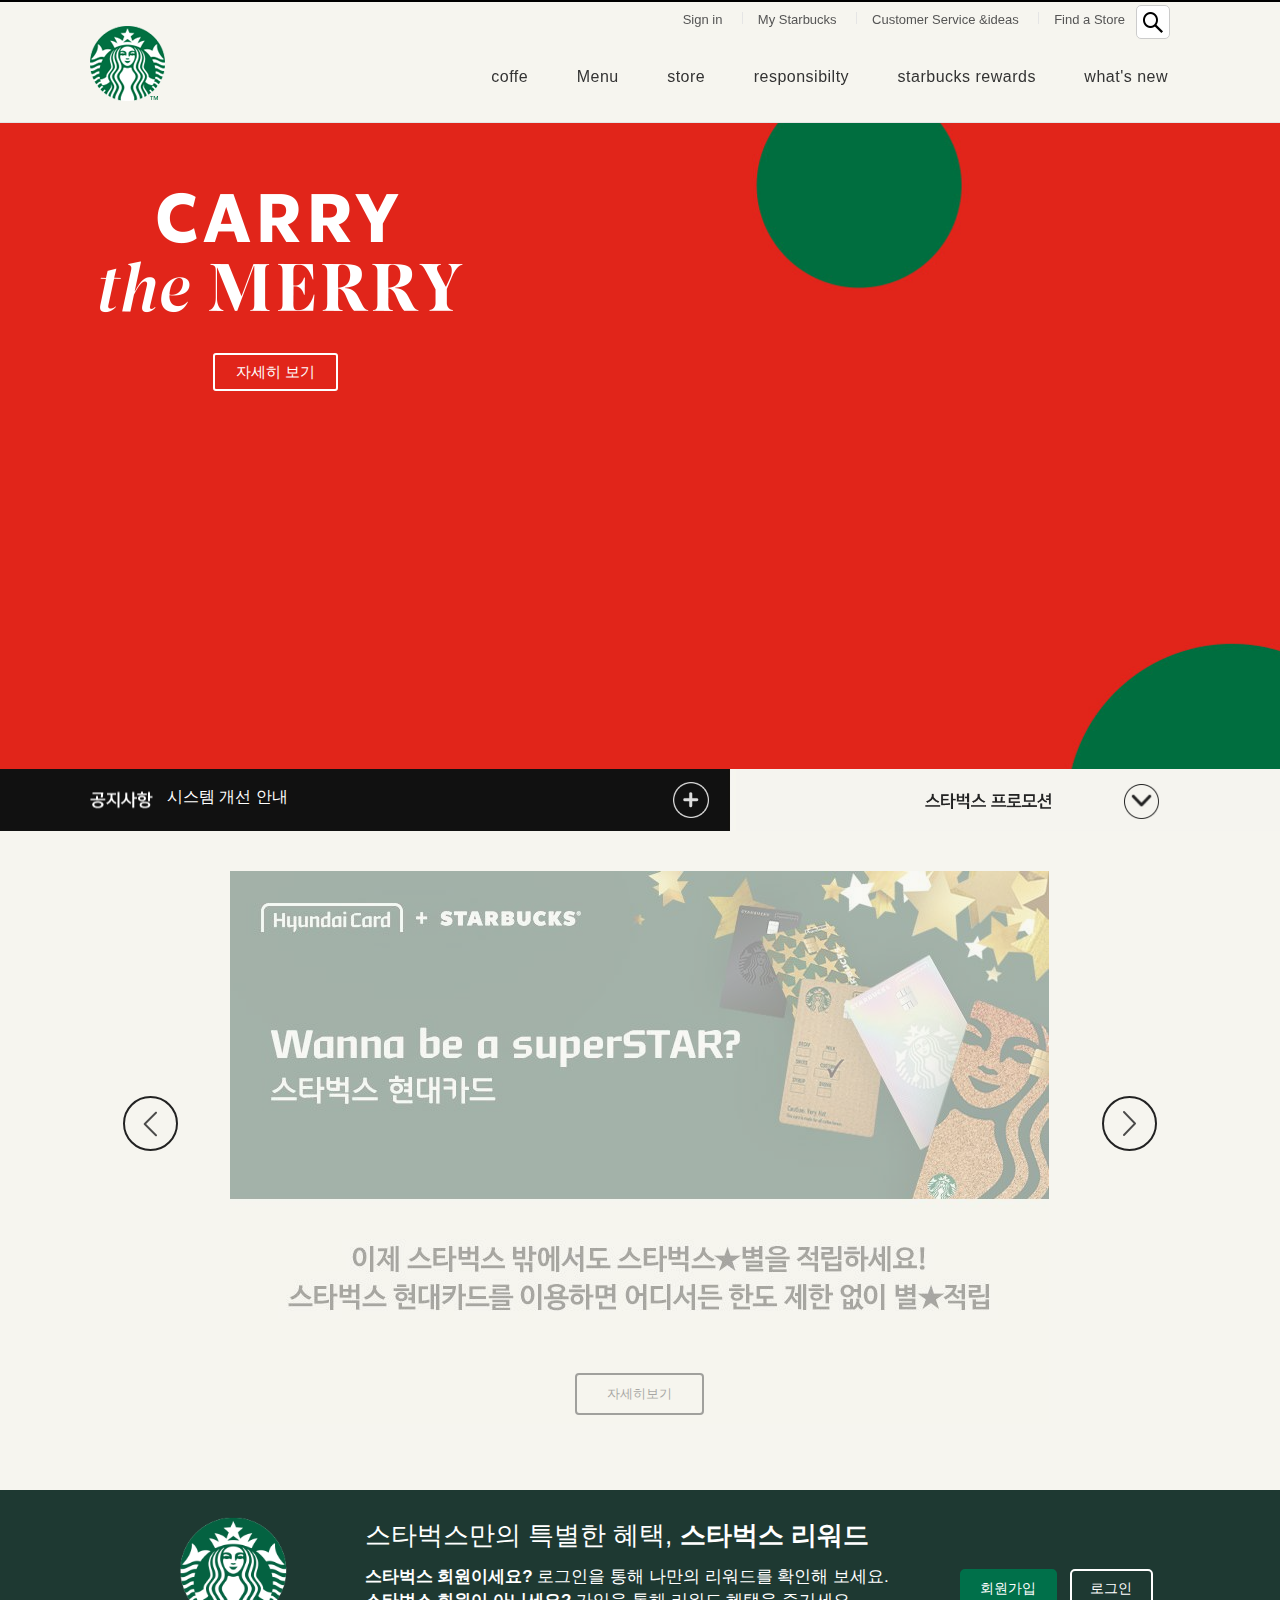
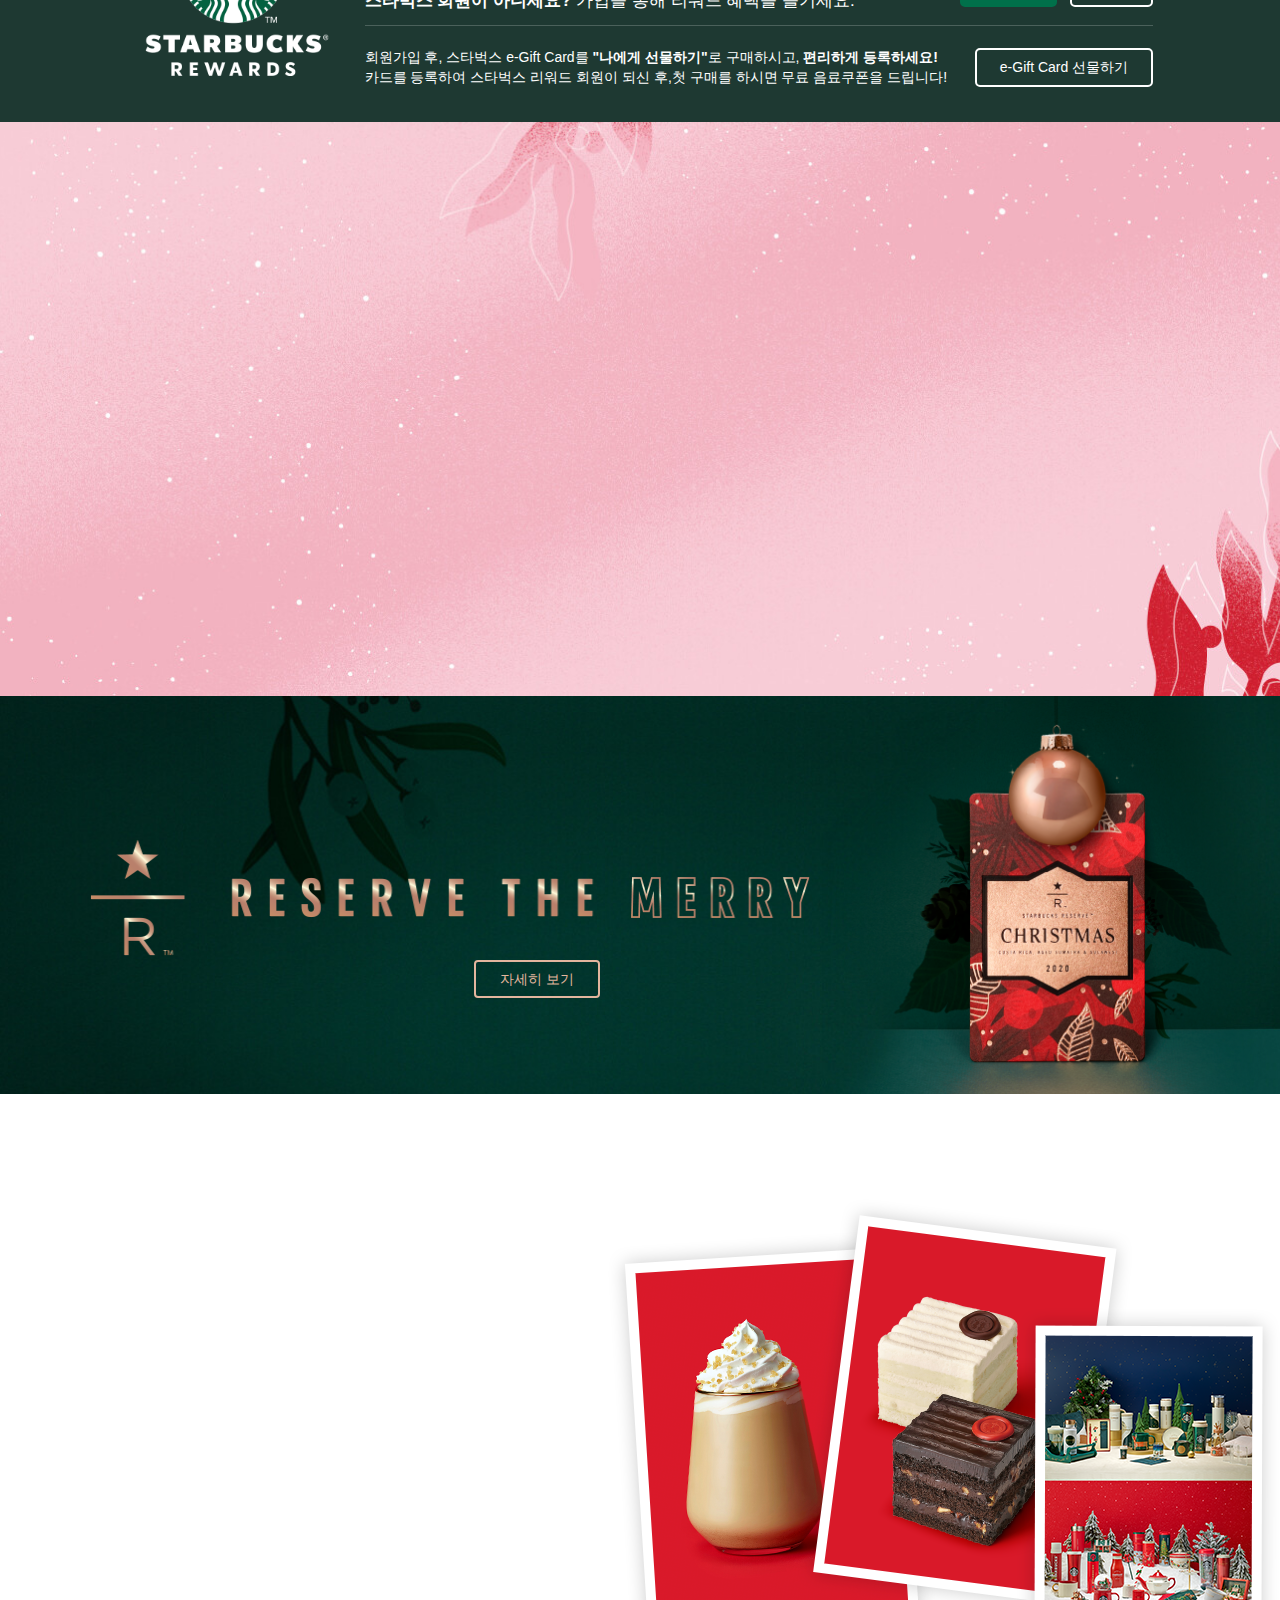
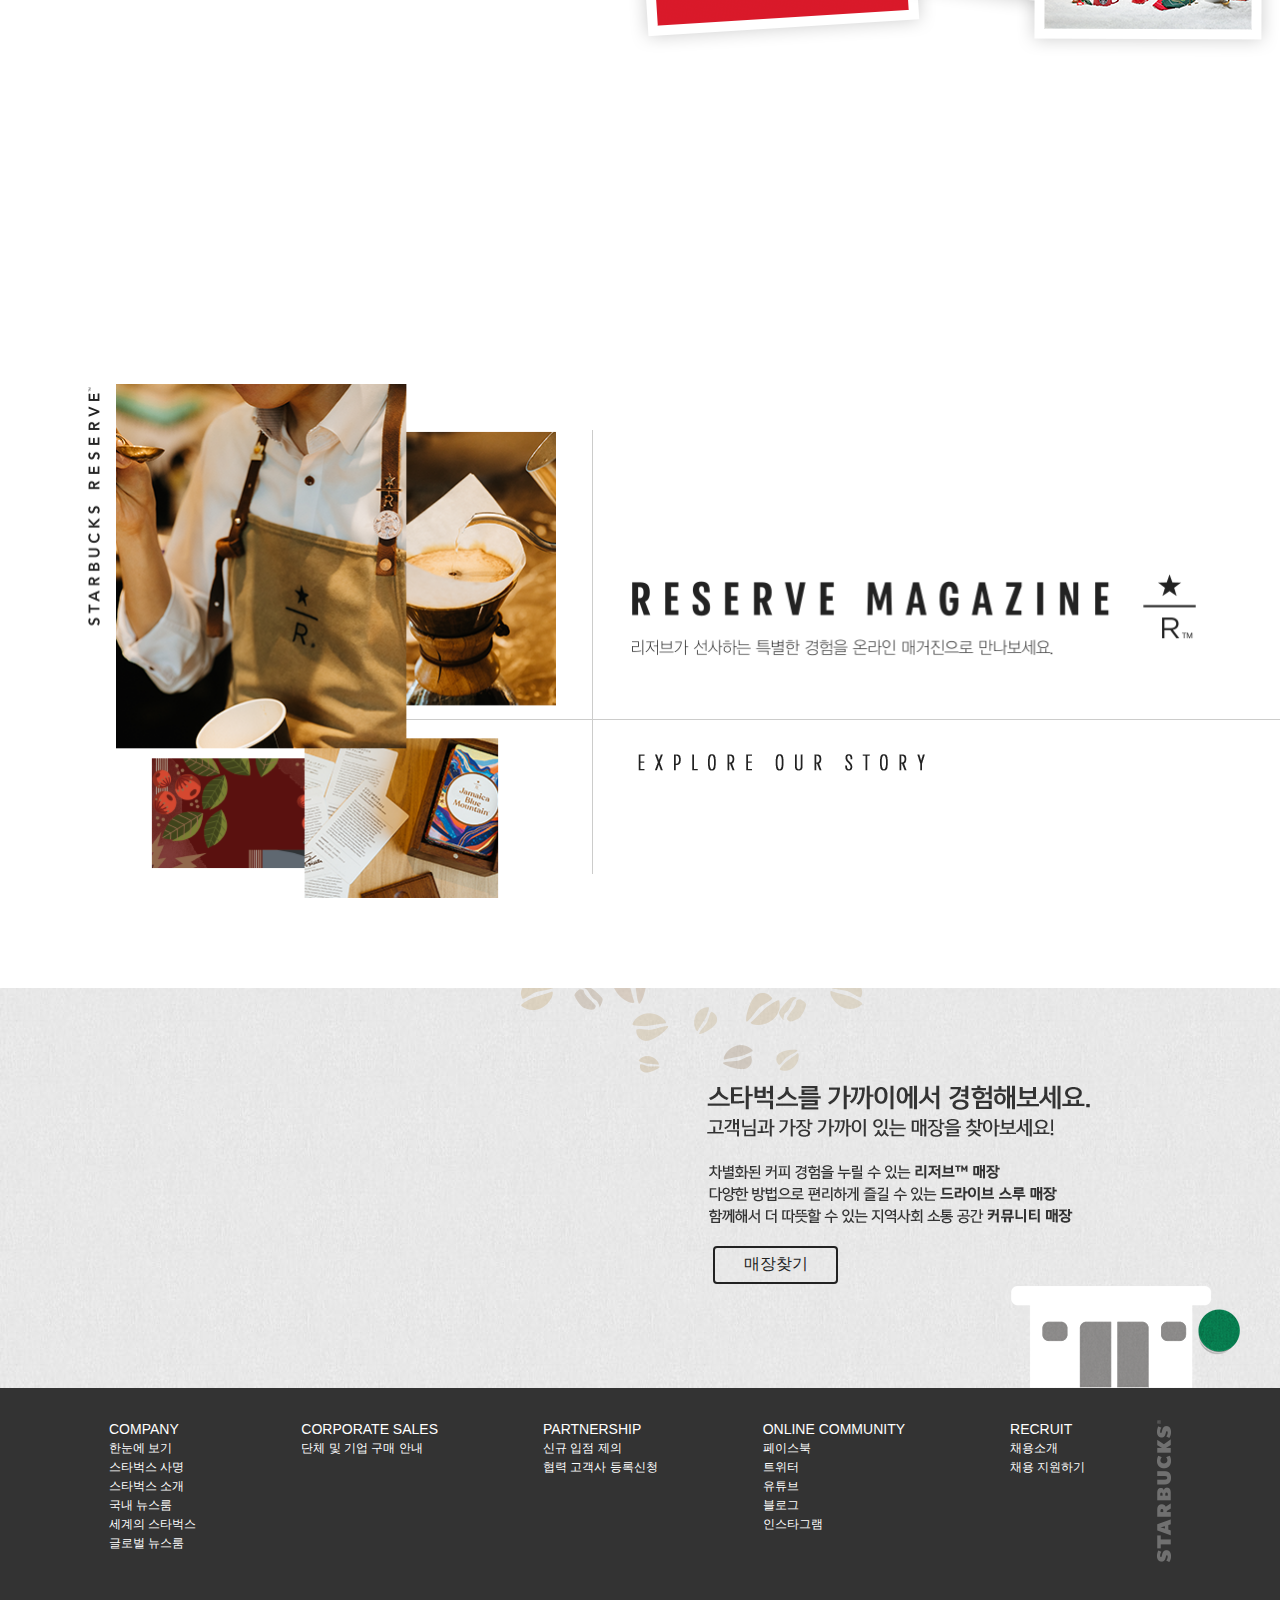
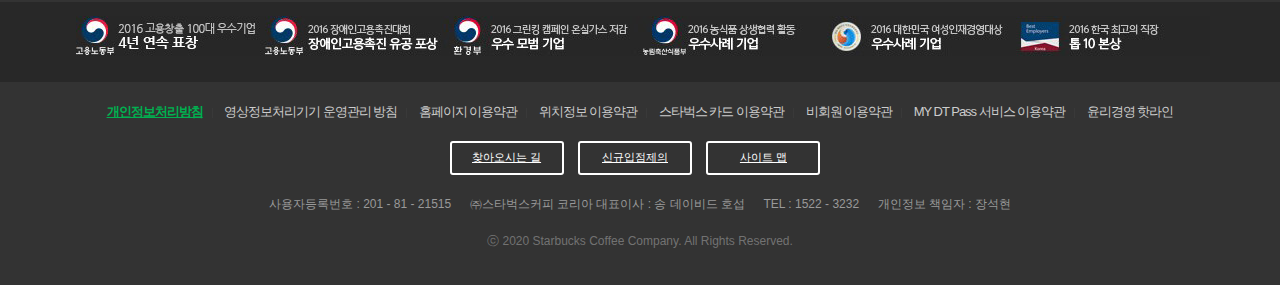
==== index.html @ 660bd0be "1.init" ====
<!DOCTYPE html>
<html lang="ko">

<head>
	<meta charset="UTF-8">
	<meta name="viewport" content="width=device-width, initial-scale=1.0">
	<meta http-equiv="X-UA-Compatible" content="IE=edge">
	<meta name="format-detection" content="telephone=no">
	<title>starbucks</title>
	<link rel="stylesheet" href="css/default.css">
	<link rel="stylesheet" href="css/index.css">
	<link rel="stylesheet" href="css/animate.css">
	<!--    <link rel="stylesheet" href="css/jquery.bxslider.css">-->
</head>

<body>
	<div class="tablet_gnb_wrap mobile">
		<h1 class="Slogo">
			<a href="#a">스타벅스코리아</a>
		</h1>
		<nav class="tablet_gnb_right">
			<ul>
				<li class="tablet_gnb01">
					<a href="#a"></a>
				</li>
				<li class="tablet_gnb02">
					<a href="#a"></a>
				</li>
				<li class="tablet_gnb03">
					<a href="#a"></a>
				</li>
			</ul>
		</nav>
	</div>
	<div class="mob_gnb_modal mobile"></div>
	<div class="mob_gnb_sub mobile">
		<div class="mob_gnb_sub_inner">
			<div class="btn_gnb_close">
				<a href="#a" title="닫기" role="button"></a>
			</div>
			<div class="mob_gnb_search">
				<div class="gnb_search_inner">
					<label for="search_text" class="sc_out">검색
					</label>
					<input type="text" id="search_text" name="search_text">
					<button type="submit" class="gnb_search_btn">
						Search
					</button>
				</div>
			</div>
			<nav class="mob_gnb_menu">
				<ul class="mob_gnb_wrap">
					<li class="mob_gnb_title1 mob_gnb_tit"><a href="#a">My Starbucks <span class="mob_btn_down"></span></a>
						<ul>
							<li><a href="#a">한눈에 보기</a></li>
							<li><a href="#a">My 리워드 <span class="mob_btn_down"></span></a>
								<ul>
									<li><a href="#a">리워드 및 혜택</a></li>
									<li><a href="#a">별 히스토리</a></li>
								</ul>
							</li>
							<li><a href="#a">My 스타벅스 카드 <span class="mob_btn_down"></span></a>
								<ul>
									<li><a href="#a">보유카드</a></li>
									<li><a href="#a">카드등록</a></li>
									<li><a href="#a">카드충전</a></li>
									<li><a href="#a">분실신고/잔액이전</a></li>
								</ul>
							</li>
							<li><a href="#a">My 스타벅스 e-Gift Card <span class="mob_btn_down"></span></a>
								<ul>
									<li><a href="#a">선물하기</a></li>
									<li><a href="#a">선물 내역</a></li>
									<li><a href="#a">장바구니 내역</a></li>
								</ul>
							</li>
							<li><a href="#a">My 쿠폰</a>
								<ul>
									<li><a href="#a">등록하기</a></li>
									<li><a href="#a">선물하기</a></li>
									<li><a href="#a">사용하기</a></li>
								</ul>
							</li>
							<li><a href="#a">My 캘린더</a></li>
							<li><a href="#a">My 메뉴</a></li>
							<li><a href="#a">My 매장</a></li>
						</ul>
					</li>
					<li class="mob_gnb_title2 mob_gnb_tit"><a href="#a">COFFEE <span class="mob_btn_down"></span></a>
						<ul>
							<li><a href="#a">한눈에 보기</a></li>
							<li><a href="#a">커피</a></li>
							<li><a href="#a">나와 어울리는 커피</a></li>
							<li><a href="#a">스타벅스 리저브</a></li>
							<li><a href="#a">에스프레소 음료</a></li>
							<li><a href="#a">최상의 커피를 즐기는 법</a></li>
							<li><a href="#a">커피 이야기</a></li>
						</ul>
					</li>
				</ul>
			</nav>
		</div>
	</div>
	<header id="header">
		<div class="gnb pc">
			<div class="content">
				<h1 class="Star_logo">
					<a href="#a">
						스타벅스코리아
					</a>
				</h1>
				<ul class="top_nav">
					<li><a href="#a">Sign in</a></li>
					<li><a href="#a">My Starbucks</a></li>
					<li><a href="#a">Customer Service &#38;ideas</a></li>
					<li><a href="#a">Find a Store</a></li>
				</ul>
				<a href="#a" class="serch_B"></a>
			</div>
			<nav class="bottom_nav">
				<div class="content">
					<ul class="gnav_main_wrap">
						<li class="gnav_sub gnav_sub1">
							<a href="#a">
								coffe
							</a>
							<div class="gnav_inner_w">
								<div class="content">
									<div class="gnav_sub_w clear">
										<ul>
											<li class="gnav_inner_t"><a href="#a">커피</a></li>
											<li class=""><a href="#a">스타벅스 원두</a></li>
											<li class=""><a href="#a">스타벅스 비아</a></li>
											<li class=""><a href="#a">스타벅스 오리가미</a></li>
										</ul>
										<ul>
											<li class="gnav_inner_t"><a href="#a">나와 어울리는 커피</a></li>
										</ul>
										<ul>
											<li class="gnav_inner_t"><a href="#a">스타벅스 리저브™</a></li>
											<li class=""><a href="#a">RESERVE MAGAZINE</a></li>
										</ul>
										<ul>
											<li class="gnav_inner_t"><a href="#a">에스프레소 음료</a></li>
											<li class=""><a href="#a">도피오</a></li>
											<li class=""><a href="#a">에스프레소 마키아또</a></li>
											<li class=""><a href="#a">아메리카노</a></li>
											<li class=""><a href="#a">마키아또</a></li>
											<li class=""><a href="#a">카푸치노</a></li>
											<li class=""><a href="#a">라떼</a></li>
											<li class=""><a href="#a">모카</a></li>
											<li class=""><a href="#a">리스트레또 비안코</a></li>
										</ul>
										<ul>
											<li class="gnav_inner_t"><a href="#a">최상의 커피를 즐기는 법</a></li>
											<li><a href="#a">커피 프레스</a></li>
											<li><a href="#a">푸어 오버</a></li>
											<li><a href="#a">아이스 푸어 오버</a></li>
											<li><a href="#a">커피 메이커</a></li>
											<li><a href="#a">리저브를 매장에서 다양하게 즐기는 법</a></li>
										</ul>
										<ul class="clear">
											<li class="gnav_inner_t"><a href="#a">커피이야기</a></li>
											<li><a href="#a">스타벅스 로스트 스팩트럼</a></li>
											<li><a href="#a">최상의 아라비카 원두</a></li>
											<li><a href="#a">한 잔이 커피가 완성되기까지</a></li>
											<li><a href="#a">클로버®커피추출시스템</a></li>
											<li><a href="#a">스타벅스 디카페인</a></li>
										</ul>
									</div>
								</div>
								<div class="gnav_inner_bg">
									<div class="content">
										<ul>
											<li><a href="#a">나와 어울리는 커피 찾기</a></li>
											<li>스타벅스가 여러분에게 어울리는 커피를 찾아 드립니다.</li>
											<li><a href="#a">최상의 커피를 즐기는 법 </a></li>
											<li>여러가지 방법을 통해 다양한 풍미의 커피를 즐겨보세요.</li>
										</ul>
									</div>
								</div>
							</div>
						</li>
						<li class="gnav_sub gnav_sub2"><a href="#a">Menu</a>
							<div class="gnav_inner_w">
								<div class="content">
									<div class="gnav_sub_w clear">
										<ul>
											<li class="gnav_inner_t"><a href="#a">커피</a></li>
											<li class=""><a href="#a">스타벅스 원두</a></li>
											<li class=""><a href="#a">스타벅스 비아</a></li>
											<li class=""><a href="#a">스타벅스 오리가미</a></li>
										</ul>
										<ul>
											<li class="gnav_inner_t"><a href="#a">나와 어울리는 커피</a></li>
										</ul>
										<ul>
											<li class="gnav_inner_t"><a href="#a">스타벅스 리저브™</a></li>
											<li class=""><a href="#a">RESERVE MAGAZINE</a></li>
										</ul>
										<ul>
											<li class="gnav_inner_t"><a href="#a">에스프레소 음료</a></li>
											<li class=""><a href="#a">도피오</a></li>
											<li class=""><a href="#a">에스프레소 마키아또</a></li>
											<li class=""><a href="#a">아메리카노</a></li>
											<li class=""><a href="#a">마키아또</a></li>
											<li class=""><a href="#a">카푸치노</a></li>
											<li class=""><a href="#a">라떼</a></li>
											<li class=""><a href="#a">모카</a></li>
											<li class=""><a href="#a">리스트레또 비안코</a></li>
										</ul>
									</div>
								</div>
								<div class="gnav_inner_bg">
									<div class="content">
										<ul>
											<li><a href="#a">나와 어울리는 커피 찾기</a></li>
											<li>스타벅스가 여러분에게 어울리는 커피를 찾아 드립니다.</li>
											<li><a href="#a">최상의 커피를 즐기는 법 </a></li>
											<li>여러가지 방법을 통해 다양한 풍미의 커피를 즐겨보세요.</li>
										</ul>
									</div>
								</div>
							</div>
						</li>
						<li class="gnav_sub gnav_sub3"><a href="#a">store</a>
							<div class="gnav_inner_w">
								<div class="content">
									<div class="gnav_sub_w clear">
										<ul>
											<li class="gnav_inner_t"><a href="#a">커피</a></li>
											<li class=""><a href="#a">스타벅스 원두</a></li>
											<li class=""><a href="#a">스타벅스 비아</a></li>
											<li class=""><a href="#a">스타벅스 오리가미</a></li>
										</ul>
										<ul>
											<li class="gnav_inner_t"><a href="#a">나와 어울리는 커피</a></li>
										</ul>
										<ul>
											<li class="gnav_inner_t"><a href="#a">스타벅스 리저브™</a></li>
											<li class=""><a href="#a">RESERVE MAGAZINE</a></li>
										</ul>
									</div>
								</div>
								<div class="gnav_inner_bg">
									<div class="content">
										<ul>
											<li><a href="#a">나와 어울리는 커피 찾기</a></li>
											<li>스타벅스가 여러분에게 어울리는 커피를 찾아 드립니다.</li>
											<li><a href="#a">최상의 커피를 즐기는 법 </a></li>
											<li>여러가지 방법을 통해 다양한 풍미의 커피를 즐겨보세요.</li>
										</ul>
									</div>
								</div>
							</div>
						</li>
						<li class="gnav_sub gnav_sub4"><a href="#a">responsibilty</a>
							<div class="gnav_inner_w">
								<div class="content">
									<div class="gnav_sub_w clear">
										<ul>
											<li class="gnav_inner_t"><a href="#a">에스프레소 음료</a></li>
											<li class=""><a href="#a">도피오</a></li>
											<li class=""><a href="#a">에스프레소 마키아또</a></li>
											<li class=""><a href="#a">아메리카노</a></li>
											<li class=""><a href="#a">마키아또</a></li>
											<li class=""><a href="#a">카푸치노</a></li>
											<li class=""><a href="#a">라떼</a></li>
											<li class=""><a href="#a">모카</a></li>
											<li class=""><a href="#a">리스트레또 비안코</a></li>
										</ul>
										<ul>
											<li class="gnav_inner_t"><a href="#a">커피</a></li>
											<li class=""><a href="#a">스타벅스 원두</a></li>
											<li class=""><a href="#a">스타벅스 비아</a></li>
											<li class=""><a href="#a">스타벅스 오리가미</a></li>
										</ul>
									</div>
								</div>
								<div class="gnav_inner_bg">
									<div class="content">
										<ul>
											<li><a href="#a">나와 어울리는 커피 찾기</a></li>
											<li>스타벅스가 여러분에게 어울리는 커피를 찾아 드립니다.</li>
											<li><a href="#a">최상의 커피를 즐기는 법 </a></li>
											<li>여러가지 방법을 통해 다양한 풍미의 커피를 즐겨보세요.</li>
										</ul>
									</div>
								</div>
							</div>
						</li>
						<li class="gnav_sub gnav_sub5"><a href="#a">starbucks rewards</a>
							<div class="gnav_inner_w">
								<div class="content">
									<div class="gnav_sub_w clear">
										<ul>
											<li class="gnav_inner_t"><a href="#a">커피</a></li>
											<li class=""><a href="#a">스타벅스 원두</a></li>
											<li class=""><a href="#a">스타벅스 비아</a></li>
											<li class=""><a href="#a">스타벅스 오리가미</a></li>
										</ul>
										<ul>
											<li class="gnav_inner_t"><a href="#a">나와 어울리는 커피</a></li>
										</ul>
										<ul>
											<li class="gnav_inner_t"><a href="#a">스타벅스 리저브™</a></li>
											<li class=""><a href="#a">RESERVE MAGAZINE</a></li>
										</ul>
									</div>
								</div>
								<div class="gnav_inner_bg">
									<div class="content">
										<ul>
											<li><a href="#a">나와 어울리는 커피 찾기</a></li>
											<li>스타벅스가 여러분에게 어울리는 커피를 찾아 드립니다.</li>
											<li><a href="#a">최상의 커피를 즐기는 법 </a></li>
											<li>여러가지 방법을 통해 다양한 풍미의 커피를 즐겨보세요.</li>
										</ul>
									</div>
								</div>
							</div>
						</li>
						<li class="gnav_sub gnav_sub6"><a href="#a">what's new</a>
							<div class="gnav_inner_w">
								<div class="content">
									<div class="gnav_sub_w clear">
										<ul>
											<li class="gnav_inner_t"><a href="#a">커피</a></li>
											<li class=""><a href="#a">스타벅스 원두</a></li>
											<li class=""><a href="#a">스타벅스 비아</a></li>
											<li class=""><a href="#a">스타벅스 오리가미</a></li>
										</ul>
										<ul>
											<li class="gnav_inner_t"><a href="#a">나와 어울리는 커피</a></li>
										</ul>
										<ul>
											<li class="gnav_inner_t"><a href="#a">스타벅스 리저브™</a></li>
											<li class=""><a href="#a">RESERVE MAGAZINE</a></li>
										</ul>
										<ul>
											<li class="gnav_inner_t"><a href="#a">에스프레소 음료</a></li>
											<li class=""><a href="#a">도피오</a></li>
											<li class=""><a href="#a">에스프레소 마키아또</a></li>
											<li class=""><a href="#a">아메리카노</a></li>
											<li class=""><a href="#a">마키아또</a></li>
											<li class=""><a href="#a">카푸치노</a></li>
											<li class=""><a href="#a">라떼</a></li>
											<li class=""><a href="#a">모카</a></li>
											<li class=""><a href="#a">리스트레또 비안코</a></li>
										</ul>
									</div>
								</div>
								<div class="gnav_inner_bg">
									<div class="content">
										<ul>
											<li><a href="#a">나와 어울리는 커피 찾기</a></li>
											<li>스타벅스가 여러분에게 어울리는 커피를 찾아 드립니다.</li>
											<li><a href="#a">최상의 커피를 즐기는 법 </a></li>
											<li>여러가지 방법을 통해 다양한 풍미의 커피를 즐겨보세요.</li>
										</ul>
									</div>
								</div>
							</div>
						</li>
					</ul>
				</div>
			</nav>
		</div>
	</header>
	<div id="visual">
		<div class="visual_wrap">
			<div class="main_visual">
				<div class="content">
					<div class="main_visual_tit">
						<img src="./img/2020_xmas_slogan_1.png" alt="slogan1">
					</div>
					<div class="main_visual_btn">
						<a href="#a">자세히 보기</a>
					</div>
					<div class="main_coffe_drinks">
						<div class="drinks_set drinks1"><a href="#a"><img src="img/2020_xmas_latte.png" alt="drinks1"></a></div>
						<div class="drinks_set drinks2"><a href="#a"><img src="img/2020_xmas_popcorn_1.png" alt="drinks2"></a></div>
						<div class="drinks_set drinks3"><a href="#a"><img src="img/2020_xmas_relaxer_1.png" alt="drinks3"></a></div>
						<div class="drinks_set drinks4"><a href="#a"><img src="img/2020_xmas_blended.png" alt="drinks4"></a></div>
						<div class="drinks_set drinks5"><a href="#a"><img src="img/2020_xmas_chocolate.png" alt="drinks5"></a></div>
					</div>
				</div>
			</div>
			<!--//main_visual-->
			<div class="line_notice">
				<div class="line_notice_left"></div>
				<div class="line_notice_right"></div>
				<div class="line_notice_bg">
					<div class="lleft_notice">
						<div class="lleft_notice_inner">
							<dl>
								<dt class="notice_ttl">
									<img src="img/notice_ttl.png" alt="공지사항">
									<img src="" alt="">
								</dt>
								<dd>
									<ul>
										<li><a href="#a">시스템 개선 안내</a></li>
										<li><a href="#a"></a></li>
										<li><a href="#a"></a></li>
										<li><a href="#a"></a></li>
									</ul>
								</dd>
							</dl>
							<p class="lleft_pbtn">
								<span><a href="#a" title="공지사항 더보기"></a></span>
							</p>
						</div>
					</div>
					<div class="lright_notice">
						<a href="#a">
							<p class="notice_ttl">스타벅스 프로모션</p>
							<span class="lright_tbtn">
								<img src="img/btn_prom_down.png" alt="down">
							</span>
						</a>
					</div>
				</div>
			</div>
			<!--//line_notice-->
			<div class="promt_slider">
				<div class="pslider_wrap">
					<ul class="promtslide">
						<li>
							<img src="img/IqsqMb_20201014165619892.jpg" alt="스타벅스 현대카드">
							<a href="#a">자세히보기</a>
						</li>
						<li>
							<img src="img/wBG3Hv_20201029125746056.jpg" alt="크리스마스">
							<a href="#a">자세히보기</a>
						</li>
						<li>
							<img src="img/uX1xA2_20191227175905000.jpg" alt="스타벅스 보너스 별">
							<a href="#a">자세히보기</a>
						</li>
					</ul>
					<div class="main_slider_controller">
						<div class="main_slider_controls"></div>
						<div class="main_slider_pagers"></div>
					</div>
					<p class="main_prevBtn"><a href="#a">이전 프로모션</a></p>
					<p class="main_nextBtn"><a href="#a">다음 프로모션</a></p>
				</div>
			</div>
			<!--//promt_slider-->
			<div class="reward">
				<div class="reward_inner clear">
					<div class="rw_logo">
						<img src="img/rewards-logo.png" alt="">
					</div>
					<div class="rw_conts">
						<div class="info_cont">
							<div class="info_text">
								<h3>
									스타벅스만의 특별한 혜택,
									<strong>스타벅스 리워드</strong>
								</h3>
								<p><strong>스타벅스 회원이세요?</strong> 로그인을 통해 나만의 리워드를 확인해 보세요.<br /><strong>스타벅스 회원이 아니세요?</strong> 가입을 통해 리워드 혜택을 즐기세요.</p>
							</div>
							<div class="sign_in">
								<a href="#a" class="sign">회원가입</a>
								<a href="#a" class="login">로그인</a>
							</div>
						</div>
						<div class="gift_cont">
							<div class="gift_text">
								<p>회원가입 후, 스타벅스 e-Gift Card를<br class="pc_br"> <strong>"나에게 선물하기"</strong>로 구매하시고, <strong>편리하게 등록하세요!</strong><br /> 카드를 등록하여 스타벅스 리워드 회원이 되신 후,<br class="pc_br">첫 구매를 하시면 무료 음료쿠폰을 드립니다!</p>
							</div>
							<div class="gift_btn">
								<a href="#a">e-Gift Card 선물하기</a>
							</div>
						</div>
					</div>
				</div>
			</div>
			<!--//reward-->
			<div class="xmas_blend">
				<div data-scroll class="xmas_blend_inner">
					<div class="blend_left_imgbox blend">
						<img src="img/2020_xmas_bean.png" alt="xmas_blend" class="blend_imgbox">
					</div>
					<div class="blend_right_textbox blend">
						<img src="img/2020_xmas_bean_txt.png" alt="xmas_blend1" class="blend_text_img">
						<div class="blend_btn">
							<a href="#a">자세히 보기</a>
						</div>
					</div>
				</div>
			</div>
			<!--//xmas_blend-->
			<div class="reserve_merry">
				<div class="reserve_inner clear">
					<div class="reserve_title">
						<img src="img/reserve_xmas_title.png" alt="reserve merry">
					</div>
					<div class="reserve_merry_imgbox">
						<img src="img/reserve_xmas_beans.png" alt="" class="pc_img">
						<img src="img/m_reserve_xmas_beans.jpg" alt="" class="mob_img">
					</div>
					<div class="reserve_merry_btn">
						<a href="#a">자세히 보기</a>
					</div>
				</div>
			</div>
			<!--//reserve_merry-->
			<div class="pick_fav">
				<div class="pick_fav_inner">
					<div class="fav_prod_txt01 fav_prod"></div>
					<div class="fav_prod_txt02 fav_prod"></div>
					<div class="fav_prod_txt03 fav_prod mobile"></div>
					<div class="fav_prod_txt04 fav_prod mobile"></div>
					<div class="right_fav_imgbox"></div>
					<div class="fav_btn">
						<a href="#a">자세히 보기</a>
					</div>
				</div>
			</div>
			<!--//pick_fav-->
			<div class="reserve_magazine">
				<div class="reserve_magazine_inner">
					<div class="left_magazine_imgbox">
						<img src="img/reserve_visual_pc.png" alt="" class="pc_img">
						<img src="img/reserve_visual_mobile.png" alt="" class="mob_img">
					</div>
					<div class="right_magazine_textbox">
						<img src="img/reserve_text_pc.png" alt="" class="pc_img">
						<img src="img/reserve_text_mobile.png" alt="" class="mob_img">
					</div>
					<div class="ex_ourstory">
						<a href="#a"></a>
					</div>
				</div>
			</div>
			<!--//reserve_magazine-->
			<div class="mapstore">
				<div class="mapstore_inner">
					<div class="store_exp store_exp_img01"></div>
					<div class="store_exp store_exp_img02"></div>
					<div class="store_exp_img03"></div>
					<div class="store_exp_img04"></div>
					<div class="store_txt01"></div>
					<div class="store_txt02"></div>
					<div class="store_txt01_mob mob_img"></div>
					<div class="store_txt02_mob mob_img"></div>
					<div class="store_btn">
						<a href="#a">매장찾기</a>
					</div>
				</div>
			</div>
			<!--//mapstore-->
		</div>
	</div>
	<!--//visual-->
	<footer id="footer">
		<div class="footer_inner clear">
			<ul>
				<li><a href="#a" class="tit_copy_r">COMPANY</a></li>
				<li><a href="#a">한눈에 보기</a></li>
				<li><a href="#a">스타벅스 사명</a></li>
				<li><a href="#a">스타벅스 소개</a></li>
				<li><a href="#a">국내 뉴스룸</a></li>
				<li><a href="#a">세계의 스타벅스</a></li>
				<li><a href="#a">글로벌 뉴스룸</a></li>
			</ul>
			<ul>
				<li><a href="#a" class="tit_copy_r">CORPORATE SALES</a></li>
				<li><a href="#a">단체 및 기업 구매 안내</a></li>
			</ul>
			<ul>
				<li><a href="#a" class="tit_copy_r">PARTNERSHIP</a></li>
				<li><a href="#a">신규 입점 제의</a></li>
				<li><a href="#a">협력 고객사 등록신청</a></li>
			</ul>
			<ul>
				<li><a href="#a" class="tit_copy_r">ONLINE COMMUNITY</a></li>
				<li><a href="#a">페이스북</a></li>
				<li><a href="#a">트위터</a></li>
				<li><a href="#a">유튜브</a></li>
				<li><a href="#a">블로그</a></li>
				<li><a href="#a">인스타그램</a></li>
			</ul>
			<ul>
				<li><a href="#a" class="tit_copy_r">RECRUIT</a></li>
				<li><a href="#a">채용소개</a></li>
				<li><a href="#a">채용 지원하기</a></li>
			</ul>

		</div>
		<div class="footer_util_btn mobile">
			<ul>
				<li><a href="#a">HOME</a></li>
				<li><a href="#a">Sign IN</a></li>
				<li><a href="#a">Join Us</a></li>
			</ul>
		</div>
		<div class="footer_award">
			<div class="footer_award_inner clear">
				<ul class="footer_slider">
					<li><a href="#a"><img src="img/footer_award17_01.jpg" alt="award1"></a></li>
					<li><a href="#a"><img src="img/footer_award17_02.jpg" alt="award2"></a></li>
					<li><a href="#a"><img src="img/footer_award17_03.jpg" alt="award3"></a></li>
					<li><a href="#a"><img src="img/footer_award17_04.jpg" alt="award4"></a></li>
					<li><a href="#a"><img src="img/footer_award17_05.jpg" alt="award5"></a></li>
					<li><a href="#a"><img src="img/footer_award17_06.jpg" alt="award6"></a></li>
				</ul>
				<div class="footer_slider_controller">
					<div class="footer_slider_controls"></div>
					<div class="footer_slider_pagers"></div>
				</div>
			</div>
		</div>
		<div class="copyright">
			<div class="copyright_inner">
				<ul class="top_link">
					<li><a href="#a">개인정보처리방침</a></li>
					<li><a href="#a">영상정보처리기기 운영관리 방침</a></li>
					<li><a href="#a">홈페이지 이용약관</a></li>
					<li><a href="#a">위치정보 이용약관</a></li>
					<li><a href="#a">스타벅스 카드 이용약관</a></li>
					<li><a href="#a">비회원 이용약관</a></li>
					<li><a href="#a">MY DT Pass 서비스 이용약관</a></li>
					<li><a href="#a">윤리경영 핫라인</a></li>
				</ul>
				<div class="copy_rigt_btn clear">
					<a href="#a">찾아오시는 길</a>
					<a href="#a">신규입점제의</a>
					<a href="#a">사이트 맵</a>
				</div>
				<ul class="bottom_link">
					<li><a href="#a">사용자등록번호 : 201 - 81 - 21515</a></li>
					<li><a href="#a">㈜스타벅스커피 코리아 대표이사 : 송 데이비드 호섭</a></li>
					<li><a href="#a">TEL : 1522 - 3232</a></li>
					<li><a href="#a">개인정보 책임자 : 장석현</a></li>
					<span>ⓒ 2020 Starbucks Coffee Company. All Rights Reserved.</span>
				</ul>
			</div>
		</div>
	</footer>
</body>
<script src="https://ajax.googleapis.com/ajax/libs/jquery/3.1.1/jquery.min.js"></script>
<script src="https://cdnjs.cloudflare.com/ajax/libs/gsap/2.0.2/TweenMax.min.js"></script>
<script src="js/ScrollMagic.min.js"></script>
<script src="https://cdnjs.cloudflare.com/ajax/libs/ScrollMagic/2.0.7/plugins/debug.addIndicators.min.js"></script>
<script src="https://cdnjs.cloudflare.com/ajax/libs/ScrollMagic/2.0.5/plugins/animation.gsap.js"></script>
<script src="https://cdn.jsdelivr.net/bxslider/4.2.12/jquery.bxslider.min.js"></script>
<script src="js/animate.js"></script>
<script>
	
	/*슬라이드 메뉴*/
	$(function() {
		$('.gnav_main_wrap >li').mouseenter(function() {
			$(this).find('.gnav_inner_w').stop().slideDown(300, 'linear');
		});
		$('.gnav_main_wrap >li').mouseleave(function() {
			$(this).find('.gnav_inner_w').stop().slideUp(300, 'linear');
		});

	});

	/*bx슬라이더 - 메인*/
	var mpSlider = $('.promtslide').bxSlider({
		onSlideAfter: function(currentSlideNumber, totalSlideQty, currentSlideHtmlObject) {
			$('.active_slide').removeClass('active_slide');
			$('.promtslide > li').eq(currentSlideHtmlObject + 1).addClass('active_slide')
		},
		onSliderLoad: function() {
			$('.promtslide > li').eq(1).addClass('active_slide')
		},
		speed: 1300,
		infiniteLoop: true,
		randomStart: false,
		controls: true,
		auto: true,
		autoControls: true,
		autoControlsCombine: true,
		pause: 2000,
		autoHover: false,
		minWidth: 3,
		maxWidth: 3,
		//useCSS: true,
		pagerSelector: '.main_slider_pagers',
		autoControlsSelector: '.main_slider_controls',
	});

	/*bx슬라이더 slideToggle, btn, reload*/
	$(function() {
		$('.lright_notice').click(function(e) {
			e.preventDefault();
			$('.promt_slider').stop().slideToggle();
			mpSlider.reloadSlider();
			$('.lright_notice').toggleClass('open')
			if ($(this).hasClass('open')) {
				$(this).find('.lright_tbtn img').attr('src', 'img/btn_prom_up.png');
			} else {
				$(this).find('.lright_tbtn img').attr('src', 'img/btn_prom_down.png');
			}

		});
	});

	/*슬라이더 좌우버튼*/

	$(".main_prevBtn > a").on("click", function(e) {
		mpSlider.goToPrevSlide();
		e.preventDefault();
	});

	$(".main_nextBtn > a").on("click", function(e) {
		mpSlider.goToNextSlide();
		e.preventDefault();
	});
	
	/*반응형 슬라이더*/

	var myWin = $(window).width();
	if ((myWin > 640) && (myWin <= 1134)) {
		var faSlider = $('.footer_slider').bxSlider({
			minSlides: 3,
			maxSlides: 3,
			slideWidth: 200,
			slideMargin: 0,
			controls: false,
			auto: true,
			autoControls: true,
			autoControlsCombine: true,
			pause: 2000,
			pagerSelector: '.footer_slider_pagers',
			autoControlsSelector: '.footer_slider_controls'
		});
		faSlider.reloadSlider();
	}



	/*gnb-mob*/

	$('.mob_gnb_tit a').click(function() {
		$(this).siblings().stop().slideToggle();
		$(this).find('span').toggleClass('mob_btn_up');
	});


	$('.tablet_gnb03 a').click(function() {
		$('.mob_gnb_modal').show();
		$('.mob_gnb_sub').animate({
			'right': '0'
		});
	});

	$('.btn_gnb_close a').click(function() {
		$('.mob_gnb_modal').hide();
		$('.mob_gnb_sub').animate({
			'right': '-100%'
		});
	})

</script>

</html>
---- css/default.css ----
@charset "utf-8";
@import url(http://fonts.googleapis.com/earlyaccess/notosanskr.css);

/* Reset */
 * {outline:0 !important;}
html,body,h1,h2,h3,h4,h5,h6,div,p,blockquote,pre,code,address,ul,ol,li,menu,nav,section,article,aside,
dl,dt,dd,table,thead,tbody,tfoot,label,caption,th,td,form,fieldset,legend,hr,input,button,textarea,object,figure,figcaption {margin:0;padding:0;}

html, body{width:100%;}
html{-webkit-touch-callout:none; -webkit-user-select:none; -webkit-tap-highlight-color:rgba(0, 0, 0, 0);}
body{width:100%; background:#fff; min-width:320px; -webkit-text-size-adjust:none;word-wrap:break-word;word-break:break-all;}
body,input,select,textarea,button {border:none;font-size:16px; font-family:'Noto Sans KR', sans-serif;color:#727272;}
ul,ol,li{list-style:none;}
table{width:100%;border-spacing:0;border-collapse:collapse;}
img,fieldset{border:0;}
address,cite,code,em{font-style:normal;font-weight:normal;}
label,img,input,select,textarea,button{vertical-align:middle;}
.hide,caption,legend{line-height:0;font-size:1px;overflow:hidden;}
hr{display:none;}
main,header,section,nav,footer,aside,article,figure{display:block;}
a{color:#000;text-decoration:none;}
 
/* Form */
textarea { border:1px solid #dbdbdb;}
select { height:32px; font-size:13px; color:#373737; border:1px solid #e9e9e9; background:#fff;border-radius: 5px;}
input[type=tel],
input[type=time],
input[type=password],
input[type=search],
input[type=email],
input[type=file],
input[type=url],
input[type=number],
input[type=date],textarea {width:100%; height:30px; font-size:13px; color:#373737; border:1px solid #e9e9e9; background:#fff; text-indent:20px; border-radius: 5px; transition: all 0.5s; vertical-align:middle;}
input::-webkit-input-placeholder{color:#b5b5b5; font-size:12px; line-height:100%;}
textarea { padding:5px 0;}
select:focus,
textarea:focus,
input:focus { border: 1px solid #727272;}

input[type=tel][readonly],
input[type=text][readonly],
input[type=password][readonly],
input[type=email][readonly], 
input[type=search][readonly], 
input[type=tel][disabled],
input[type=text][disabled],
input[type=password][disabled],
input[type=search][disabled],
input[type=email][disabled]{background:#eaeaea; border-color:#c0c0c0; color:#666; -webkit-appearance:none;font-size:12px;}
textarea[readonly],
textarea[disabled]{padding:11px; font-size:16px; color:#666; font-weight:normal; line-height:140%; height:78px; background:#eaeaea;border:1px solid #c0c0c0;}
.hide{position:absolute; left:-5000px;}
.clear {clear:both;}
.clear:after { content:""; display:block; clear:both;}
.skip {position:absolute; left:0; top:-100px; width:100%; height:50px; line-height:50px; text-align:center; font-size:14px; background:#000; color:#fff; transition:all 0.5s;}
.skip:focus{top:0;}
---- css/index.css ----
/*reset*/
a:hover {
    text-decoration: underline;
}

img {
    max-width: 100%;
    vertical-align: top;
}

.ir_pm {
    display: block;
    overflow: hidden;
    font-size: 0px;
    line-height: 0;
    text-indent: -9999px
}

.ir_wa {
    display: block;
    overflow: hidden;
    position: relative;
    z-index: -1;
    width: 100%;
    height: 100%
}

.sc_out {
    overflow: hidden;
    position: absolute;
    width: 0;
    height: 0;
    line-height: 0;
    text-indent: -9999px
}


.pc {
    display: block;
}

.mobile {
    display: none;
}

.mob_img {
    display: none;
}

/*layout*/

.content {
    position: relative;
    width: 1100px;
    height: 120px;
    margin: 0 auto;
}

#header {
    height: 120px;
    position: relative;
    z-index: 99;
}

/*header*/
.gnb {
    /*display: none;*/
    position: fixed;
    width: 100%;
    height: 120px;
    background: #f6f5ef;
    border-bottom: 1px solid #e5e5e5;
    border-top: 2px solid #000;

}

#header .content {
    height: 120px;
    width: 1100px;
}

.Star_logo {
    display: inline-block;
    margin-top: 24px;
    width: 75px;
    height: 75px;
    text-indent: -9999px;
}

.Star_logo a {
    display: block;
    width: 100%;
    height: 100%;
    background: url(../img/logo.png)no-repeat;
    background-size: cover;
}


.top_nav {
    display: inline-block;
    position: absolute;
    right: 55px;
    top: 0;
}

.top_nav li {
    display: inline-block;
}

.top_nav li:before {
    content: '';
    display: inline-block;
    width: 1px;
    height: 12px;
    background-color: #e5e5e5;
    margin: 0 5px;
}

.top_nav li:first-child:before {
    display: none;
}


.top_nav li a {
    display: inline-block;
    padding: 10px;
    color: #555;
    font-size: 13px;

}

.serch_B {
    position: absolute;
    right: 20px;
    top: 3px;
    width: 32px;
    height: 32px;
    background: url(../img/icon_magnifier_black.png)no-repeat center;
    background-color: #fff;
    border: 1px solid #ccc;
    border-radius: 5px;
}

.bottom_nav {
    display: inline-block;
    position: absolute;
    right: 0;
    top: 55px;
    width: 100%;

}

.bottom_nav > .content {
    height: 66px !important;
    position: static;
}


.bottom_nav li {
    display: inline-block;
}

.gnav_main_wrap {
    float: right
}

.gnav_main_wrap li.gnav_sub:hover:after {
    content: '';
    display: block;
    position: relative;
    top: 5px;
    margin: 0 auto;
    width: 0;
    height: 0;
    border-top: 20px solid #669900;
    border-left: 18px solid transparent;
    border-right: 18px solid transparent;
}

.gnav_main_wrap > li > a {
    display: block;
    /* height: 56px; */
    line-height: 20px;
    padding: 10px 22px 28px;
    color: #333;
    font-weight: 300;
    letter-spacing: 0.5px;
}

.gnav_sub_w li:hover > a {
    color: #669900;
    text-decoration: underline;
}

.gnav_inner_w {
    display: none;
    position: absolute;
    width: 100%;
    left: 0;
    top: 63px;
    background: #2C2A29;
}

.gnav_inner_w > .content {
    height: 100% !important;
    width: 1100px;
    margin: 0 auto;
}

.gnav_inner_w ul {
    width: 220px;
    display: inline-block;
    position: relative;
    float: left;
}

.gnav_sub_w {
    padding: 20px 0;
    position: relative;
    height: inherit !important;

}

.gnav_sub_w li {
    display: inline-block;
    float: left;
    width: 100%;
}

.gnav_inner_w li > a {
    font-size: 12px;
    color: #999;
}

.gnav_inner_w li.gnav_inner_t > a {
    font-size: 14px;
    font-weight: 500;
    color: #fff;
}

.gnav_inner_bg {
    width: 100%;
    height: 134px;
    background: url(../img/gnb_sub_txbg.jpg)repeat;
    position: absolute;
    left: 0;
    bottom: auto;
}

.gnav_inner_bg ul {
    padding-top: 25px;
    width: 100%;
}

.gnav_inner_bg li {
    display: block;
    color: #669900;
    font-size: 12px;
    line-height: 1.6;
}

.gnav_inner_bg li > a {
    color: #999;
    font-size: 13px
}

.gnav_inner_bg li:nth-child(2) {
    padding-bottom: 10px;
}

/*#visual*/

#visual {
    width: 100%;
    overflow: hidden;
}

.visual_wrap {
    position: relative;
    height: 100% !important;
    border-top: 2px solid #000;
}

/*#visual - main_visual*/

.main_visual {
    background: url(../img/2020_xams_bg_1.jpg)no-repeat center;
    background-size: cover;
    width: 100%;
    height: 647px;
}

.main_visual > .content {
    box-sizing: border-box;
    max-width: 1080px;
    height: 100% !important;
    padding-top: 70px;

}

.main_visual_tit {
    max-width: 363px;
    width: 34%;
}

.main_visual_tit > img {
    width: 100%;
    display: block;
}

.main_visual_btn {
    /*opacity: 0;*/
    position: absolute;
    left: 113px;
    top: auto;
    width: 125px;
    height: 38px;
    line-height: 34px;
    margin-top: 40px;
    text-align: center;
    border: 2px solid #fff;
    border-radius: 3px;
    font-size: 15px;
    box-sizing: border-box;
}

.main_visual_btn a {
    display: block;
    width: 100%;
    height: 100%;
    color: #fff;
    transition: background-color .5s;
}

.main_visual_btn:hover a {
    background-color: #006e3f;
}

.main_coffe_drinks .drinks_set {
    position: absolute;
    opacity: 0;
}

.main_coffe_drinks .drinks_set:after {
    content: '';
    position: absolute;
    display: block;
    height: 100%;
    max-height: 79px;
    background-size: contain;
}

.drinks1 {
    width: 29%;
    max-width: 308px;
    left: 26%;
    bottom: 13%;
}

.drinks1:after {
    left: 0;
    top: 98%;
    width: 60%;
    max-width: 184px;
    background: url(../img/2020_xmas_latte_tit_1.png)no-repeat;
}

.drinks2 {
    width: 25%;
    max-width: 263px;
    left: 40%;
    bottom: 20%;
}

.drinks2:after {
    left: -12%;
    top: -27%;
    max-width: 230px;
    width: 88%;
    background: url(../img/2020_xmas_popcorn_tit_1.png)no-repeat;
}

.drinks3 {
    width: 26%;
    max-width: 281px;
    left: 56%;
    bottom: 15%;
    z-index: 1;
}

.drinks3:after {
    left: -4%;
    top: 103%;
    max-width: 223px;
    width: 80%;
    background: url(../img/2020_xmas_relaxer_tit_1.png) no-repeat;
}


.drinks4 {
    width: 25%;
    max-width: 275px;
    left: 68%;
    bottom: 32%;

}

.drinks4:after {
    left: 51%;
    top: 2%;
    width: 67%;
    max-width: 183px;
    background: url(../img/2020_xmas_blended_tit.png) no-repeat;
}

.drinks5 {
    width: 27%;
    max-width: 294px;
    left: 78%;
    bottom: 18%;
}

.drinks5:after {
    left: 4%;
    top: 90%;
    width: 62%;
    max-width: 183px;
    background: url(../img/2020_xmas_chocolate_tit_1.png) no-repeat;
}

/*#visual - line-notice*/
.line_notice {
    position: relative;
    display: block;
    height: 62px;
}

.line_notice_left {
    width: 50%;
    background-color: #111;
    height: 100%;
    position: absolute;
    left: 0;
    top: 0;

}

.line_notice_right {
    width: 50%;
    background-color: #f6f5ef;
    height: 100%;
    position: absolute;
    right: 0;
    top: 0;
}

.line_notice_bg {
    width: 1280px;
    height: 62px;
    position: absolute;
    left: 50%;
    transform: translateX(-50%);
    top: 0;
    background: url(../img/line_notice_bg.jpg)no-repeat;

}

.lleft_notice {
    position: absolute;
    left: 0;
    top: 0;
    width: 730px;
    height: inherit;
}

.lleft_notice_inner {
    width: 584px;
    height: 36px;
    margin: 13px 0 0 89px;
}

.lleft_notice dl {
    position: relative;
    float: left;
    height: inherit;
    width: 500px;

}

.lleft_notice dt.notice_ttl {
    width: 65px;
    height: 19px;
    color: #fff;
    position: absolute;
    left: 0;
    top: 50%;
    transform: translateY(-50%);
}

.lleft_notice .notice_ttl img {
    display: block;
}

.lleft_notice dd {
    width: 500px;
    height: 24px;
    position: absolute;
    left: 78px;
    top: 5px;
}

.lleft_notice li a {
    color: #fff;
    width: 36px;
    height: 36px;
}

.lleft_pbtn {
    position: relative;
    float: right;
}

.lleft_pbtn span {
    display: inline-block;
    width: 36px;
    height: 36px;
    background: url("../img/btn_notice_plus.png") 0 0 no-repeat;
    background-size: contain;
    position: absolute;
    left: 0;
    top: 0;
}


.lright_notice {
    position: absolute;
    right: 0;
    top: 0;
    width: 550px;
    height: inherit;
}

.lright_notice a {
    display: block;
    position: absolute;
    right: 22%;
    top: 15px;
    width: 234px;
    height: 36px;
}

.lright_notice .notice_ttl {
    position: absolute;
    left: 0;
    top: 9px;
    display: inline-block;
    background: url(../img/prom_ttl_b.png) no-repeat;
    width: 129px;
    height: 16px;
    background-size: contain;
    text-indent: -9999px;
    overflow: hidden;
}

.lright_notice span {
    display: inline-block;
    position: absolute;
    top: 0px;
    right: 0px;
    width: 35px;
    height: 35px;
    overflow: hidden;
}


/*#visual - bx 슬라이더*/
.promt_slider {
    position: relative;
    display: block;
    width: 100%;
    height: 658px;
    background: #f6f5ef;
    border-top: 1px solid #f6f5ef;
    z-index: 10;
    overflow: hidden;
}

.pslider_wrap {
    position: relative;
    width: 1100px;
    height: 553px;
    left: 50%;
    transform: translateX(-50%);
    margin-top: 39px;
    text-align: center;
}

.promt_slider .bx-wrapper {
    position: relative;
    margin: 0 auto 60px;
    padding: 0;
}

.promt_slider .bx-wrapper .bx-viewport {
    overflow: visible !important;
    height: 600px !important;
}

.promtslide {
    margin-left: 135px;
    /*  transition-timing-function:all 12s cubic-bezier(.36,.65,.73,.73);*/
}

.promtslide li {
    width: 819px !important;
    margin: 0 5px;
    opacity: 0.4;
}

.promtslide li a {
    position: relative;
    top: -50px;
    transform: translateY(-50%);
    display: block;
    width: 125px;
    height: 38px;
    line-height: 38px;
    margin: 20px auto;
    border: 2px solid #222;
    border-radius: 4px;
    font-size: 13px;
    color: #333;
    transition: background-color .7s, color .7s;
}

.promtslide li a:hover {
    color: #fff;
    background-color: #222;
    font-weight: bold;
    transition: background-color .7s, color .7s;
}

.active_slide {
    opacity: 1 !important;
}

.main_slider_controller {
    width: 100%;
    height: 12px;
    position: absolute;
    bottom: -30px;
    text-align: center;
    z-index: 9999;
}

.main_slider_controls {
    display: inline-block;
    position: relative;
    width: 9px;
    height: 12px;
}

.main_slider_controls div.bx-controls-auto a.bx-start {
    display: block;
    width: 9px;
    height: 12px;
    background: url(../img/main_prom_play.png) 0 0;
    text-indent: -9999px;
    overflow: hidden;
}

.main_slider_controls div.bx-controls-auto a.bx-stop {
    display: block;
    width: 9px;
    height: 12px;
    background: url(../img/main_prom_stop.png) 0 0;
    text-indent: -9999px;
    overflow: hidden;
}

.main_prevBtn {
    position: absolute;
    left: 3%;
    top: 225px;
    z-index: 200;
}

.main_prevBtn a {
    display: block;
    background: url(../img/arrow_left_on.png) no-repeat center center transparent;
    width: 51px;
    height: 51px;
    text-indent: -20000px;
    border: 2px solid #222;
    border-radius: 27.5px;
    -webkit-border-radius: 27.5px;
    transition: background-color .7s, color .7s;
    -webkit-transition: background-color .7s, color .7s;
}

.main_prevBtn a:hover,
.main_nextBtn a:hover {
    background-color: #fff;
}

.main_nextBtn {
    position: absolute;
    right: 3%;
    top: 225px;
    z-index: 200;
}

.main_nextBtn a {
    display: block;
    background: url(../img/arrow_right_on.png) no-repeat center center transparent;
    width: 51px;
    height: 51px;
    text-indent: -20000px;
    border: 2px solid #222;
    border-radius: 27.5px;
    -webkit-border-radius: 27.5px;
    transition: background-color .7s, color .7s;
    -webkit-transition: background-color .7s, color .7s;
}

.bx-controls-direction {
    display: none;
}

.main_slider_pagers {
    display: inline-block;
    height: 12px;
}

.main_slider_pagers .bx-pager-item {
    float: left;
    margin-left: 8px;
}

.main_slider_pagers .bx-pager-item a {
    display: block;
    overflow: hidden;
    text-indent: -9999px;
}

.main_slider_pagers .bx-pager-item a.bx-pager-link {
    background: url(../img/main_prom_off.png) 0 0 no-repeat;
    width: 13px;
    height: 12px;
}

.main_slider_pagers .bx-pager-item a.bx-pager-link.active {
    background: url(../img/main_prom_on.png) 0 0 no-repeat;
    width: 13px;
    height: 12px;
}


/*#visual - reward*/
.reward {
    background-color: #1e3932;
    padding: 27px 0 35px;
}

.reward .reward_inner {
    max-width: 1080px;
    margin: 0 auto;
}

.rw_logo {
    float: left;
    width: 17%;
    margin: 0 36px 0 45px;
    text-align: center;
}

.rw_logo img {
    width: auto;
}

.rw_conts {
    float: left;
    position: relative;
    width: 73%;
    color: #fff;
}

.info_cont {
    position: relative;
    margin-bottom: 22px;
    border-bottom: 1px solid #4b615b;
}

.info_text {
    margin-bottom: 12px;
}

.info_text h3 {
    line-height: 1.4;
    margin-bottom: 12px;
    font-size: 26px;
    font-weight: normal;
}

.info_text p {
    line-height: 1.4;
    font-size: 17px;
}

.sign_in {
    position: absolute;
    right: 0;
    bottom: 18px;
}

.sign_in a.sign,
.sign_in a.login {
    box-sizing: border-box;
    display: inline-block;
    padding: 0 18.5px;
    height: 38px;
    line-height: 35px;
    background-color: #00704a;
    border: 2px solid #00704a;
    border-radius: 5px;
    text-align: center;
    font-size: 14px;
    color: #fff;
}

.sign_in a.login {
    background-color: transparent;
    border: 2px solid #fff;
    margin-left: 9px;
}

.sec {
    height: 2000px;
}

.gift_cont {
    position: relative;
}


.gift_text p {
    line-height: 1.4;
    font-size: 14px;
}

.pc_br {
    display: none;
}

.gift_btn {
    position: absolute;
    right: 0;
    bottom: 0;
}

.gift_btn > a {
    display: inline-block;
    width: 174px;
    height: 35px;
    line-height: 35px;
    border: 2px solid #fff;
    border-radius: 5px;
    text-align: center;
    font-size: 14px;
    color: #fff;
}

/*#visual - xmas_blend*/

.xmas_blend {
    background: url(../img/2020_xmas_bean_bg.jpg)no-repeat center;
    background-size: cover;
    width: 100%;
    height: 574px;
    overflow: hidden;
}

.xmas_blend_inner {
    position: relative;
    max-width: 1080px;
    height: inherit;
    margin: 0 auto;
}

.blend_left_imgbox {
    max-width: 519px;
    width: 48%;
    position: absolute;
    top: 12.22%;
    /*   left: -3.5%;*/
    opacity: 0;
    transform: translateX(-7%);
    transition: all 1.1s;
}

.blend_right_textbox {
    width: 39%;
    max-width: 425px;
    position: absolute;
    top: 30.73%;
    right: 0;
    opacity: 0;
    transform: translateX(50px);
    transition: all 1.1s;
}


.blend_btn {
    width: 121px;
    height: 34px;
    line-height: 33px;
    text-align: center;
    font-size: 14px;
    margin-top: 50px;
}

.blend_btn a {
    display: block;
    width: 100%;
    height: 100%;
    color: #555;
    border: 2px solid #555;
    border-radius: 3px;
    transition: background-color .7s, color .7s;
}

.blend_btn:hover a {
    background-color: #000;
    color: #fff;
}



/*#visual - reserve_merry*/
.reserve_merry {
    display: block;
    width: 100%;
    /*height: 400px;*/
    overflow: hidden;
    background: url(../img/reserve_xmas_bg.jpg)no-repeat;
    background-size: cover;
}

.reserve_inner {
    position: relative;
    width: 100%;
    height: 100%;
    max-width: 1200px;
    margin: 0 auto;
    left: 50px;
}

.reserve_title {
    float: left;
    width: 60%;
    max-width: 724px;
    margin-top: 11.92%;
}

.reserve_merry_imgbox {
    width: 39%;
    max-width: 471px;
    float: right;
}



.reserve_merry_btn {
    position: absolute;
    left: 32%;
    bottom: 24%;
    width: 126px;
    height: 38px;
    line-height: 34px;
    text-align: center;
    font-size: 14px;
}

.reserve_merry_btn > a {
    display: block;
    width: 100%;
    height: 100%;
    border: 2px solid #e3b59e;
    border-radius: 4px;
    color: #e3b59e;
    box-sizing: border-box;
    transition: background-color .7s, color .7s, border-color .7s;
}

.reserve_merry_btn:hover a {
    background-color: #000;
    color: #fff;
    border-color: #fff;
}



/*#visual - pick_fav*/
.pick_fav {
    width: 100%;
    height: 800px;
    background: url(../img/fav_prod_bg_new.jpg)no-repeat center fixed;
    background-size: cover;
}

.pick_fav_inner {
    position: relative;
    max-width: 1280px;
    width: 100%;
    height: 100%;
    margin: 0 auto;
}

.fav_prod_txt01 {
    position: absolute;
    top: 120px;
    background: url(../img/fav_prod_txt01.png)no-repeat;
    width: 258px;
    height: 204px;
    opacity: 0;
    transform: translateX(-200px);
    transition: transform 1.1s, opacity 1.1s;
}


.fav_prod_txt02 {
    width: 362px;
    height: 156px;
    position: absolute;
    top: 360px;
    opacity: 0;
    background: url(../img/fav_prod_txt02.png)no-repeat;
    transform: translateX(-92px);
    transition: transform 1.1s, opacity 1.1s;
}


.right_fav_imgbox {
    position: absolute;
    right: 0;
    top: 105px;
    background: url(../img/2020_christmas1_fav.png)no-repeat;
    width: 672px;
    height: 458px;
}

.fav_btn {
    width: 121px;
    height: 38px;
    line-height: 34px;
    position: absolute;
    left: 326px;
    top: 560px;
    border: 2px solid #fff;
    border-radius: 3px;
    text-align: center;
    font-size: 14px;
    box-sizing: border-box;

}

.fav_btn a {
    color: #fff;
    display: block;
    transition: background-color .7s, color .7s;
}

.fav_btn:hover a {
    background-color: #fff;
    color: #000;

}


/*#visual - reserve_magazine*/
.reserve_magazine {
    position: relative;
    background-color: #fff;
    overflow: hidden;
}

.reserve_magazine_inner {
    position: relative;
    max-width: 1200px;
    width: 100%;
    height: 100%;
    margin: 0 auto;
    padding: 90px 0;
}

.reserve_magazine_inner:after {
    content: '';
    display: block;
    position: absolute;
    width: 1px;
    height: 64%;
    left: 46%;
    top: 136px;
    background-color: #cccccb;
}

.reserve_magazine_inner:before {
    content: '';
    display: block;
    position: absolute;
    width: 98.5%;
    height: 1px;
    left: 9%;
    bottom: 38.5%;
    background-color: #cccccb;
}

.left_magazine_imgbox {
    position: relative;
    display: inline-block;
    width: 39%;
    padding-left: 4%;
}

.right_magazine_textbox {
    display: inline-block;
    width: 47%;
    height: 100%;
    margin-left: 6%;
    padding-right: 3.5%;

}

.right_magazine_textbox > img {
    margin-top: 190px;
    position: relative;

}

.ex_ourstory {
    width: 287px;
    height: 17px;
    position: absolute;
    left: 49%;
    bottom: 30%;
    padding: 8px 10px;
    transition: background-color .7s;
}

.ex_ourstory a {
    display: block;
    width: 100%;
    height: 100%;
    background: url(../img/btn_magazine_pc.png)no-repeat;

}

.ex_ourstory:hover {
    background-color: #976d3f;
}

.ex_ourstory:hover a {
    background-position: 0 -17px;
}

/*#visual - mapstore*/
.mapstore {
    display: block;
    width: 100%;
    height: 400px;
    background: url(../img/store_bg.jpg)no-repeat;
    background-size: cover;
    overflow: hidden;
}

.mapstore .mapstore_inner {
    position: relative;
    max-width: 1200px;
    width: 100%;
    height: 100%;
    margin: 0 auto;
}

.mapstore .store_exp_img01 {
    position: absolute;
    left: 28%;
    top: 35%;
    width: 228px;
    height: 228px;
    background: url(../img/store_exp_img01.png)no-repeat;
    z-index: 5;
    opacity: 0;
    transition: opacity 1s;
}

.mapstore .store_exp_img02 {
    position: absolute;
    left: 9%;
    top: 0;
    width: 366px;
    height: 312px;
    background: url(../img/store_exp_img02.png)no-repeat;
    z-index: 4;
    opacity: 0;
    transition: opacity 1s;
}

.mapstore .store_exp_img03 {
    position: absolute;
    left: 40%;
    top: -14%;
    width: 343px;
    height: 142px;
    background: url(../img/store_exp_img03.png)no-repeat;
}

.mapstore .store_exp_img04 {
    position: absolute;
    right: 0;
    bottom: 0;
    width: 230px;
    height: 102px;
    background: url(../img/store_exp_img04.png)no-repeat;
}

.mapstore .store_txt01 {
    background: url(../img/store_txt01.png)no-repeat;
    width: 385px;
    height: 54px;
    position: absolute;
    right: 149px;
    top: 24%;
}

.mapstore .store_txt02 {
    background: url(../img/store_txt02.png)no-repeat;
    width: 366px;
    height: 61px;
    position: absolute;
    right: 166px;
    top: 44%;
}

.store_btn {
    position: absolute;
    top: 258px;
    right: 402px;
    border: 2px solid #222;
    border-radius: 4px;
    width: 121px;
    height: 34px;
    line-height: 32px;

}

.store_btn a {
    display: block;
    color: #222;
    width: 100%;
    height: 100%;
    text-align: center;
    transition: all .7s;
}

.store_btn:hover a {
    background-color: #222;
    color: #fff;
    transition: all .7s;

}

/*#footer*/

#footer {
    background-color: #333;
    padding: 32px 0 35px;
    position: relative;
    overflow: hidden;
}

.footer_inner {
    position: relative;
    max-width: 1062px;
    margin: 0 auto;
    overflow: hidden;
    padding-bottom: 50px;
}

.footer_inner:after {
    display: inline-block;
    position: absolute;
    right: 0;
    top: 0;
    width: 14px;
    height: 142px;
    background: url(../img/footer_logo.png) no-repeat;
}

.footer_inner ul {
    float: left;
    margin-right: 105px;
}

.footer_inner ul:last-child {
    margin-right: 0;
}

.footer_inner ul li {}

.footer_inner ul li a.tit_copy_r {
    font-size: 14px;
}

.footer_inner ul li a {
    color: #fff;
    font-size: 12px;
}

.footer_award {
    background-color: #282828;
    width: 100%;
    position: relative;
    height: 80px;
}

.footer_award_inner {
    max-width: 1200px;
    margin: 0 auto;
}

.footer_award_inner ul {
    position: relative;
    left: 3%;
    overflow: hidden;
    top: 14px;
}

.footer_award_inner li {
    float: left;
    width: 189px;
    height: 40px;
}

.footer_award_inner li a {
    display: block;
}

.copyright {
    width: 100%;
    padding-top: 20px;
}

.copyright_inner {
    width: 1100px;
    margin: 0 auto;
    position: relative;
    text-align: center;
}

.top_link {
    position: relative;
}

.top_link li {
    display: inline-block;
}

.top_link li:after {
    content: '';
    display: inline-block;
    width: 1px;
    height: 10px;
    background-color: #393939;
    margin: 0 7px 0 9px;
    vertical-align: -2px;
}

.top_link li:last-child:after {
    display: none;
}

.top_link li:first-child a {
    color: #00b050;
    font-weight: bold;
    text-decoration: underline;
}

.top_link li a {
    font-size: 13px;
    color: #ccc;
    letter-spacing: -1px;
}

.copy_rigt_btn a {
    display: inline-block;
    width: 90px;
    height: 30px;
    margin: 20px 10px 0 0;
    padding: 0 10px;
    border: 2px solid #fff;
    border-radius: 3px;
    color: #fff;
    line-height: 29px;
    font-size: 11px;
    text-decoration: underline;
    text-align: center;
}

.bottom_link li {
    display: inline-block;
    margin: 0 7px;
}

.bottom_link li a {
    font-size: 12px;
    color: #999;
    line-height: 58px;
}

.bottom_link span {
    display: block;
    font-size: 12px;
}



/*-----------------------------------------*/


@media (max-width:1170px) {

    .fav_prod_txt01 {
        background-size: contain;
        width: 235px;
        left: -30px;
    }

    .fav_prod_txt02 {
        background-size: contain;
        width: 340px;
        left: -32px;
        top: 342px;
    }

    .right_fav_imgbox {
        background-size: contain;
        width: 613px;
        left: 450px;
    }

    .fav_btn {
        left: 272px;
        top: 542px;
    }

    /*

    .footer_award_inner li {
        display: inline-block;
        float: none;
        width: 178px;
        height: auto;
    }
*/

    .footer_award {
        width: 100%;
        position: relative;
        margin-top: 40px;
        padding: 0 0 26px;

    }

    .footer_award_inner {
        max-width: none;
        height: 64px;
        margin-left: -300px;
        top: 8px;
        width: 600px;
        position: absolute;
        left: 50%;
    }

    .footer_award_inner ul {
        top: auto;
    }


}

@media (max-width:1135px) {

    .footer_award {
        padding: 0;

    }

    .footer_award_inner .bx-wrapper {
        position: relative;
        margin: 0 auto;
        padding: 0;
    }

    .footer_award_inner ul {
        position: static;
        left: auto;
        top: auto;
        display: inline-block;
        overflow: auto;
    }

    .footer_award_inner ul a img {
        width: auto;
        margin: 0 auto;
        display: block;
    }

    .footer_slider_controller {
        position: absolute;
        left: 50%;
        bottom: 0;
    }

    .footer_slider_pagers {
        display: none;
    }

    .footer_slider_controls .bx-controls-auto a.bx-start {
        background: url(../img/footer_award_play.png) -9px 0;
        text-indent: -9999px;
        overflow: hidden;
        display: block;
        width: 9px;
        height: 12px;
    }

    .footer_slider_controls .bx-controls-auto a.bx-stop {
        background: url(../img/footer_award_play.png) 0 0;
        text-indent: -9999px;
        overflow: hidden;
        display: block;
        width: 9px;
        height: 12px;
    }
}





@media (max-width:1126px) {
    #header .content {
        width: 100%;
    }

    .main_visual > .content {
        width: 100%;
    }

    .gnav_sub_w {
        padding-left: 20px;
    }

    .gnav_inner_bg {
        height: 150px;
        padding-left: 20px;
    }

    .gnav_inner_bg li {
        font-size: 14px;
    }

    .gnav_inner_bg li a {
        font-size: 14px;
    }

    .gnav_inner_w ul {
        clear: none;
    }

    .main_visual_tit {
        margin-left: 2%;
    }

    .line_notice_bg {
        background: none;
        width: 100%;
    }

    .lleft_notice {
        width: 50%;
    }

    .lleft_notice_inner {
        width: 100%;
        margin-left: 30px;
    }

    .lleft_notice dl {
        width: 80%;
    }

    .lleft_pbtn {
        width: 36px;
        height: 36px;
        float: left;
    }

    .lright_notice {
        width: 50%;
    }

    .store_txt01 {
        left: 555px;
    }

    .store_txt02 {
        left: 555px;
    }

    .store_btn {
        left: 555px;
    }





    .footer_inner {
        padding-left: 22%;
    }

    .footer_inner ul {
        width: 250px;
        margin-right: auto;
    }

    .footer_inner ul:nth-child(3) {
        clear: both;
        margin-top: 20px;
    }

    .footer_inner ul:nth-child(4) {
        margin-top: 20px;
    }

    .footer_inner ul:nth-child(5) {
        clear: both;
        margin-top: 20px;
    }


    .footer_inner:after {
        right: 20px;
        top: 6%;
    }


}

@media(max-width:1024px) {
    .pc_br {
        display: block;
    }

    .reward {
        padding: 26px 0 109px;
    }

    .pick_fav {
        background-attachment: inherit;
        height: 710px;
    }

    .reward {
        padding: 26px 0 60px;
    }

    .rw_logo {
        width: 35%;
        margin: 30px 30px 0 40px;
    }

    .rw_conts {
        width: 50%;
    }

    .info_text strong {
        display: block;
    }

    .sign_in {
        position: static;
        bottom: auto;
        right: auto;
        display: block;
        margin-bottom: 20px;
    }

    .gift_btn {
        position: static;
        right: auto;
        bottom: auto;
        display: block;
        margin-top: 16px;
    }
}


/*-----------------------------------*/

@media (max-width:960px) {
    .mobile {
        display: block;
    }

    .pc {
        display: none
    }

    .mob_img {
        display: block;
        width: 100%;
    }

    .pc_img {
        display: none;
    }

    #header {
        height: 66px;
    }

    /*tablet,mobile gnb*/
    #header {
        position: static;
    }

    .tablet_gnb_wrap {
        position: fixed;
        left: 0;
        top: 0;
        width: 100%;
        height: 69px;
        background-color: #f6f5ef;
        border-bottom: 1px solid #e5e5e5;
        overflow: hidden;
        z-index: 20;
    }

    .Slogo {
        width: 45px;
        height: 45px;
        position: absolute;
        left: 10px;
        top: 13px;
    }

    .Slogo a {
        display: block;
        width: 100%;
        height: 100%;
        overflow: hidden;
        text-indent: -9999px;
        background: url(../img/logo.png) no-repeat;
        background-size: 45px auto;
    }

    .tablet_gnb_right {
        float: right;
        height: 70px;
    }

    .tablet_gnb_right ul {
        overflow: hidden;
    }

    .tablet_gnb_right li {
        position: relative;
        float: left;
        width: 50px;
        height: 50px;
        margin: 10px 0 0;
    }

    .tablet_gnb_right a {
        display: block;
        width: 25px;
        height: 30px;
        position: absolute;
        left: 50%;
        top: 50%;
        transform: translate(-50%, -50%);
    }

    .tablet_gnb_right .tablet_gnb01 a {
        background: url(../img/icon_user_m.png) no-repeat;
        background-size: contain;

    }

    .tablet_gnb_right .tablet_gnb02 a {
        background: url(../img/icon_spot_m.png) no-repeat;
        background-size: contain;
        top: 46%;
        left: 51%;
    }

    .tablet_gnb_right .tablet_gnb03 a {
        background: url(../img/btn_berger_m.png) no-repeat;
        background-size: contain;
        top: 52%;
    }

    .mob_gnb_modal {
        display: none;
        background: #000;
        opacity: .7;
        position: fixed;
        top: 0;
        left: 0;
        width: 100%;
        height: 100%;
        z-index: 50;
    }

    .mob_gnb_sub {
        background-color: #111;
        position: fixed;
        width: 70%;
        height: 100%;
        z-index: 150;
        top: 0;
        right: -100%;
    }

    .mob_gnb_sub_inner {
        height: 100%;
        overflow: auto;
        margin-right: -15px;
    }

    .btn_gnb_close {
        width: 30px;
        height: 30px;
        position: absolute;
        left: -53px;
        top: 42px;
        z-index: 150;
    }

    .btn_gnb_close a {
        width: 100%;
        height: 100%;
        display: block;
        background: url(../img/btn_gnb_close.png)no-repeat;
    }

    .mob_gnb_search {
        position: relative;
        width: 100%;
        height: 111px;
        background-color: #2d2926;
        border-bottom: 1px solid #222;
    }

    .gnb_search_inner {
        position: absolute;
        width: 456px;
        left: 50%;
        top: 50%;
        transform: translate(-50%, -50%);
    }

    .mob_gnb_search input {
        width: 313px;
        height: 48px;
        border: 1px solid #e3e1d2;
        border-radius: 3px;
    }

    .gnb_search_btn {
        width: 125px;
        height: 50px;
        line-height: 50px;
        background-color: #666;
        border-radius: 3px;
        color: #fff;
        font-size: 24px;
        margin-left: 10px;
    }

    .mob_gnb_wrap li.mob_gnb_title1 {
        background-color: #2d2926;
        border-bottom: 1px solid #222;
        font-size: 28px;
        line-height: 76px;
        text-indent: 20px;
    }

    .mob_gnb_wrap ul li > ul li {
        font-size: 18px;
        font-weight: normal;
        background-color: #222;
        line-height: 50px;
        text-indent: 50px;
    }

    .mob_gnb_wrap ul li > ul li > a {
        height: 50px !important;
        color: #999 !important;
    }

    .mob_gnb_wrap li a {
        color: #fff;
        display: block;
        position: relative;
        width: 100%;
        height: 76px;
    }

    .mob_gnb_wrap li a span.mob_btn_down {
        position: absolute;
        right: 40px;
        top: 50%;
        transform: translateY(-50%);
        display: block;
        width: 21px;
        height: 12px;
        background: url(../img/mob_gnb_arrow_down_w.png)no-repeat;
    }

    .mob_gnb_wrap > li.mob_gnb_title1 span.mob_btn_up {
        position: absolute;
        right: 40px;
        top: 50%;
        transform: translateY(-50%);
        display: block;
        width: 21px;
        height: 12px;
        background: url(../img/mob_gnb_arrow_up_w.png) no-repeat;
    }

    .mob_gnb_tit > ul {
        display: none;
        background-color: #181818;
    }

    .mob_gnb_tit > ul li {
        background: #181818;
        border-bottom: 1px solid #222;
        font-size: 24px;
        font-weight: normal;
        text-indent: 33px;
        line-height: 79px;
    }

    .mob_gnb_title1 > ul li ul {
        display: none;
    }

    .mob_gnb_wrap li.mob_gnb_title2 {
        background-color: #111;
        border-bottom: 1px solid #222;
        font-size: 28px;
        line-height: 76px;
        text-indent: 20px;
    }

    .mob_gnb_wrap li.mob_gnb_title2 a {
        color: #fff;
        display: block;
        position: relative;
        width: 100%;
        height: 76px;
    }

    .visual_wrap {
        border-top: none;
    }

    .main_visual {
        height: 560px;
    }

    .main_visual > .content {
        padding-top: 4%;
    }

    .main_visual_btn {
        width: 110px;
        margin-top: 20px;
    }

    .line_notice {
        height: 80px;
    }

    .line_notice_bg {
        height: 80px;
    }

    .lleft_notice_inner {
        margin-top: 23px;
    }

    .lright_notice a {
        top: 24px;
    }

    .lleft_notice dl {
        width: 76%;
    }

    .promt_slider {
        height: 446px;
    }

    .pslider_wrap {
        height: 421px;
        width: 620px;
        margin-top: 25px;
        margin-left: -310px;
        transform: none;
    }

    .promt_slider .bx-wrapper .bx-viewport {
        height: 346px !important;
        overflow: hidden !important;
    }

    .promtslide {
        margin-left: 55px !important;
    }

    .promtslide li {
        margin: 0 5px;
        width: 500px !important;
    }

    .promtslide li a {
        height: 34px;
        margin: 38px auto;
    }

    .main_slider_controller {
        bottom: 44px;
    }

    .xmas_blend {
        height: 62vw;
    }

    .blend_left_imgbox {
        width: 50%;
    }

    .blend_right_textbox {
        width: 40%;
    }

    .blend_btn {
        width: 115px;
        margin-top: 30px;
    }

    .reserve_merry {
        background-color: #01221b;
    }

    .reserve_inner {
        left: auto;
    }

    .reserve_title {
        display: none;
    }

    .reserve_merry_imgbox {
        width: 100%;
        float: none;
        max-width: none;
        opacity: 0;
        transition: opacity 1.1s;
    }



    .reserve_merry_btn {
        width: 230px;
        height: 67px;
        line-height: 64px;
        margin-left: -115px;
        bottom: 10%;
        left: 50%;
        font-size: 22px;
    }

    .pick_fav {
        background: url(../img/mob_fav_prod_bg_new.jpg) center -6px no-repeat #16151b;
        background-size: 100% auto;
        height: 1130px;
        padding: 0;
        position: relative;
        width: 100%;
    }

    .pick_fav_inner {
        position: absolute;
    }

    .right_fav_imgbox {
        position: static;
        left: auto;
        right: auto;
        top: auto;
        margin: 120px auto 0;
    }

    .fav_prod_txt01 {
        display: none;
    }

    .fav_prod_txt02 {
        display: none;
    }

    .fav_prod_txt03 {
        position: absolute;
        width: 350px;
        height: 72px;
        background: url(../img/mobile_menu_txt01.png)no-repeat;
        background-size: 100% auto;
        left: 50%;
        top: 0;
        margin-left: -178px;
        opacity: 0;
        transform: translateY(200px);
        transition: transform 1.4s, opacity 1.4s;
    }

    .fav_prod_txt04 {
        position: absolute;
        width: 440px;
        height: 129px;
        background: url(../img/mobile_menu_txt02.png)no-repeat;
        background-size: contain;
        top: auto;
        bottom: 6%;
        left: 50%;
        margin-left: -220px;
        opacity: 0;
        transform: translateY(94%);
        transition: transform 1.4s, opacity 1.4s;
    }

    .fav_btn {
        top: 1000px;
        left: 50%;
        margin-left: -61px;
    }

    .reserve_magazine_inner {
        padding: 100px 0 200px;
    }

    .reserve_magazine_inner:before {
        display: none;
    }

    .reserve_magazine_inner:after {
        display: none;
    }

    .left_magazine_imgbox {
        display: block;
        width: 90%;
        margin: 0 auto;
    }

    .right_magazine_textbox {
        display: block;
        width: 80%;
        margin: 50px auto 0;
        padding-right: 0;
    }

    .right_magazine_textbox {}

    .right_magazine_textbox > img {
        margin-top: auto;
    }


    .ex_ourstory {
        width: 171px;
        height: 10px;
        left: 50%;
        transform: translateX(-50%);
        bottom: 9%;
        padding: 7px 5px;
    }

    .ex_ourstory a {
        background: url(../img/btn_magazine_mobile.png) no-repeat;
        background-size: 100% auto;
    }

    .ex_ourstory:hover a {
        background-position: 0 -10px;
    }

    .mapstore {
        position: relative;
        width: 100%;
        height: 750px;
    }

    .mapstore .mapstore_inner {
        max-width: none;
        margin: auto;
        left: 50%;
        margin-left: -640px;
        position: absolute;
        top: 0;
        width: 1280px;
        height: 100%;

    }

    .mapstore .store_exp_img01 {
        background-size: 100% auto;
        height: 199px;
        left: 630px;
        top: 149px;
        width: 200px;
    }

    .mapstore .store_exp_img02 {
        background-size: 100% auto;
        height: 255px;
        left: 400px;
        width: 300px;
    }

    .mapstore .store_exp_img03 {
        background-size: 100% auto;
        height: 115px;
        left: 390px;
        top: 240px;
        width: 280px;
    }

    .mapstore .store_exp_img04 {
        background-size: 100% auto;
        height: 75px;
        left: 770px;
        top: 675px;
        width: 170px;
    }

    .mapstore .store_txt01 {
        display: none;
    }

    .mapstore .store_txt02 {
        display: none;
    }

    .store_txt01_mob {
        position: absolute;
        top: 390px;
        left: 50%;
        width: 380px;
        height: 96px;
        background: url(../img/mobile_store_txt01.png)no-repeat;
        background-size: 100% auto;
        margin-left: -190px;
    }


    .store_txt02_mob {
        position: absolute;
        top: 510px;
        left: 50%;
        width: 440px;
        height: 104px;
        background: url(../img/mobile_store_txt02.png)no-repeat;
        background-size: 100% auto;
        margin-left: -220px;
        z-index: 4;
    }

    .store_btn {
        position: absolute;
        top: 640px;
        left: 50%;
        width: 121px;
        height: 34px;
        line-height: 34px;
        margin-left: -62px;
    }

    .footer_inner {
        padding-left: 22%;
    }

    .footer_inner ul {
        width: 228px;
        margin-right: auto;
    }

    .footer_inner ul:nth-child(3) {
        clear: both;
        margin-top: 20px;
    }

    .footer_inner ul:nth-child(4) {
        margin-top: 20px;
    }

    .footer_inner ul:nth-child(5) {
        clear: both;
        margin-top: 20px;
    }


    .footer_inner:after {
        right: 20px;
        top: 6%;
    }

    .footer_util_btn {
        width: 57%;
        margin: 0 auto 35px;

    }

    .footer_util_btn ul {
        font-size: 0;
        box-sizing: border-box;
    }

    .footer_util_btn li {
        display: inline-block;
        width: calc(33.333% - 10px);
        margin: 0 5px;
    }

    .footer_util_btn li a {
        display: block;
        color: #fff;
        font-size: 24px;
        border: 2px solid #fff;
        border-radius: 3px;
        text-align: center;
        padding: 9px 0;
    }

    .footer_award {
        width: 100%;
        height: 80px;
        position: relative;
        margin-top: 40px;

    }

    .footer_award_inner {
        max-width: none;
        height: 64px;
        margin-left: -300px;
        top: 8px;
        width: 600px;
        position: absolute;
        left: 50%;
    }

    .footer_award_inner .bx-wrapper {
        position: relative;
        margin: 0 auto;
        padding: 0;
    }

    .footer_award_inner ul {
        position: static;
        left: auto;
        top: auto;
        display: inline-block;
        overflow: auto;
    }

    .footer_award_inner ul a img {
        width: auto;
        margin: 0 auto;
        display: block;
    }

    .footer_slider_controller {
        position: absolute;
        left: 50%;
        bottom: 0;
    }

    .footer_slider_pagers {
        display: none;
    }

    .footer_slider_controls .bx-controls-auto a.bx-start {
        background: url(../img/footer_award_play.png) -9px 0;
        text-indent: -9999px;
        overflow: hidden;
        display: block;
        width: 9px;
        height: 12px;
    }

    .footer_slider_controls .bx-controls-auto a.bx-stop {
        background: url(../img/footer_award_play.png) 0 0;
        text-indent: -9999px;
        overflow: hidden;
        display: block;
        width: 9px;
        height: 12px;
    }

    .copyright_inner {
        width: auto;
    }

    .copy_rigt_btn a {
        font-size: 12px;
    }

}

@media (max-width:660px) {
    .promt_slider {
        display: none;
    }

    .line_notice {
        height: 220px;
    }

    .line_notice_left {
        width: 100%;
        height: 110px;
    }

    .line_notice_right {
        width: 100%;
        height: 110px;
        top: 110px;
    }

    .lright_notice {
        width: 100%;
        top: 110px;
        height: 110px;
    }

    .line_notice_bg {
        height: 100%;
    }

    .lleft_notice {
        height: 110px;
        width: 100%;
    }

    .lleft_notice_inner {
        padding-left: 57px;
        margin-left: auto;
        box-sizing: border-box;
        margin-top: 38px;
    }

    .lleft_notice dl {
        width: 76%;
    }

    .lleft_notice dd {
        width: auto;
        height: auto;
        top: 4px;
    }

    .lleft_notice li a {
        font-size: 18px;
    }

    .lleft_notice dt.notice_ttl {
        background: url(../img/icon_board_speaker.png)no-repeat;
        background-size: contain;
        width: 33px;
        height: 32px;
    }

    .lleft_notice dt.notice_ttl img {
        display: none;
    }

    .lleft_pbtn {
        width: 40px;
        height: 40px;
        top: -5px;
    }

    .lleft_pbtn span {
        width: 100%;
        height: 100%;
    }

    .lright_notice a {
        top: 50%;
        left: 50%;
        width: 68%;
        transform: translate(-50%, -50%);
    }

    .lright_notice .notice_ttl {
        width: 220px;
        height: 28px;
        top: auto;
    }

    .lright_notice span {
        width: 40px;
        height: 40px;
        top: -6px;
    }

    .lright_notice span img {
        width: 100%;
    }
}
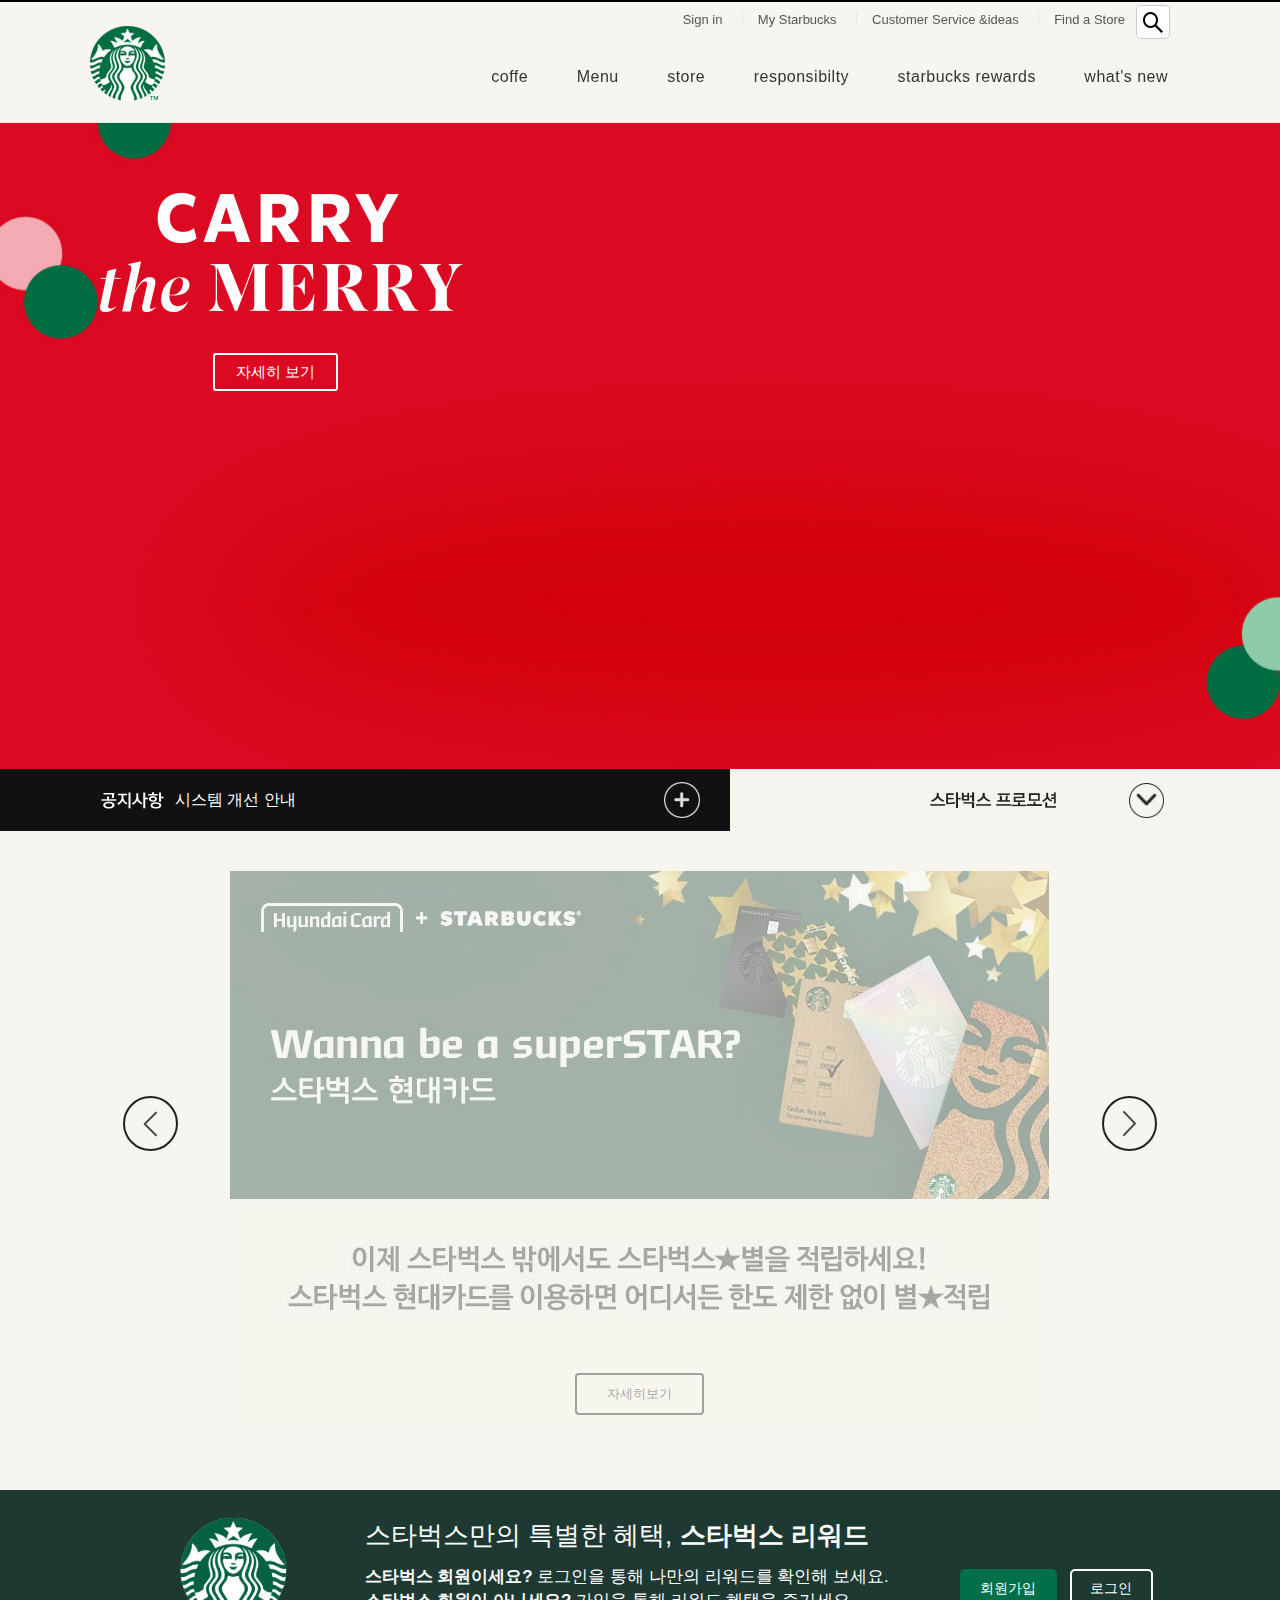
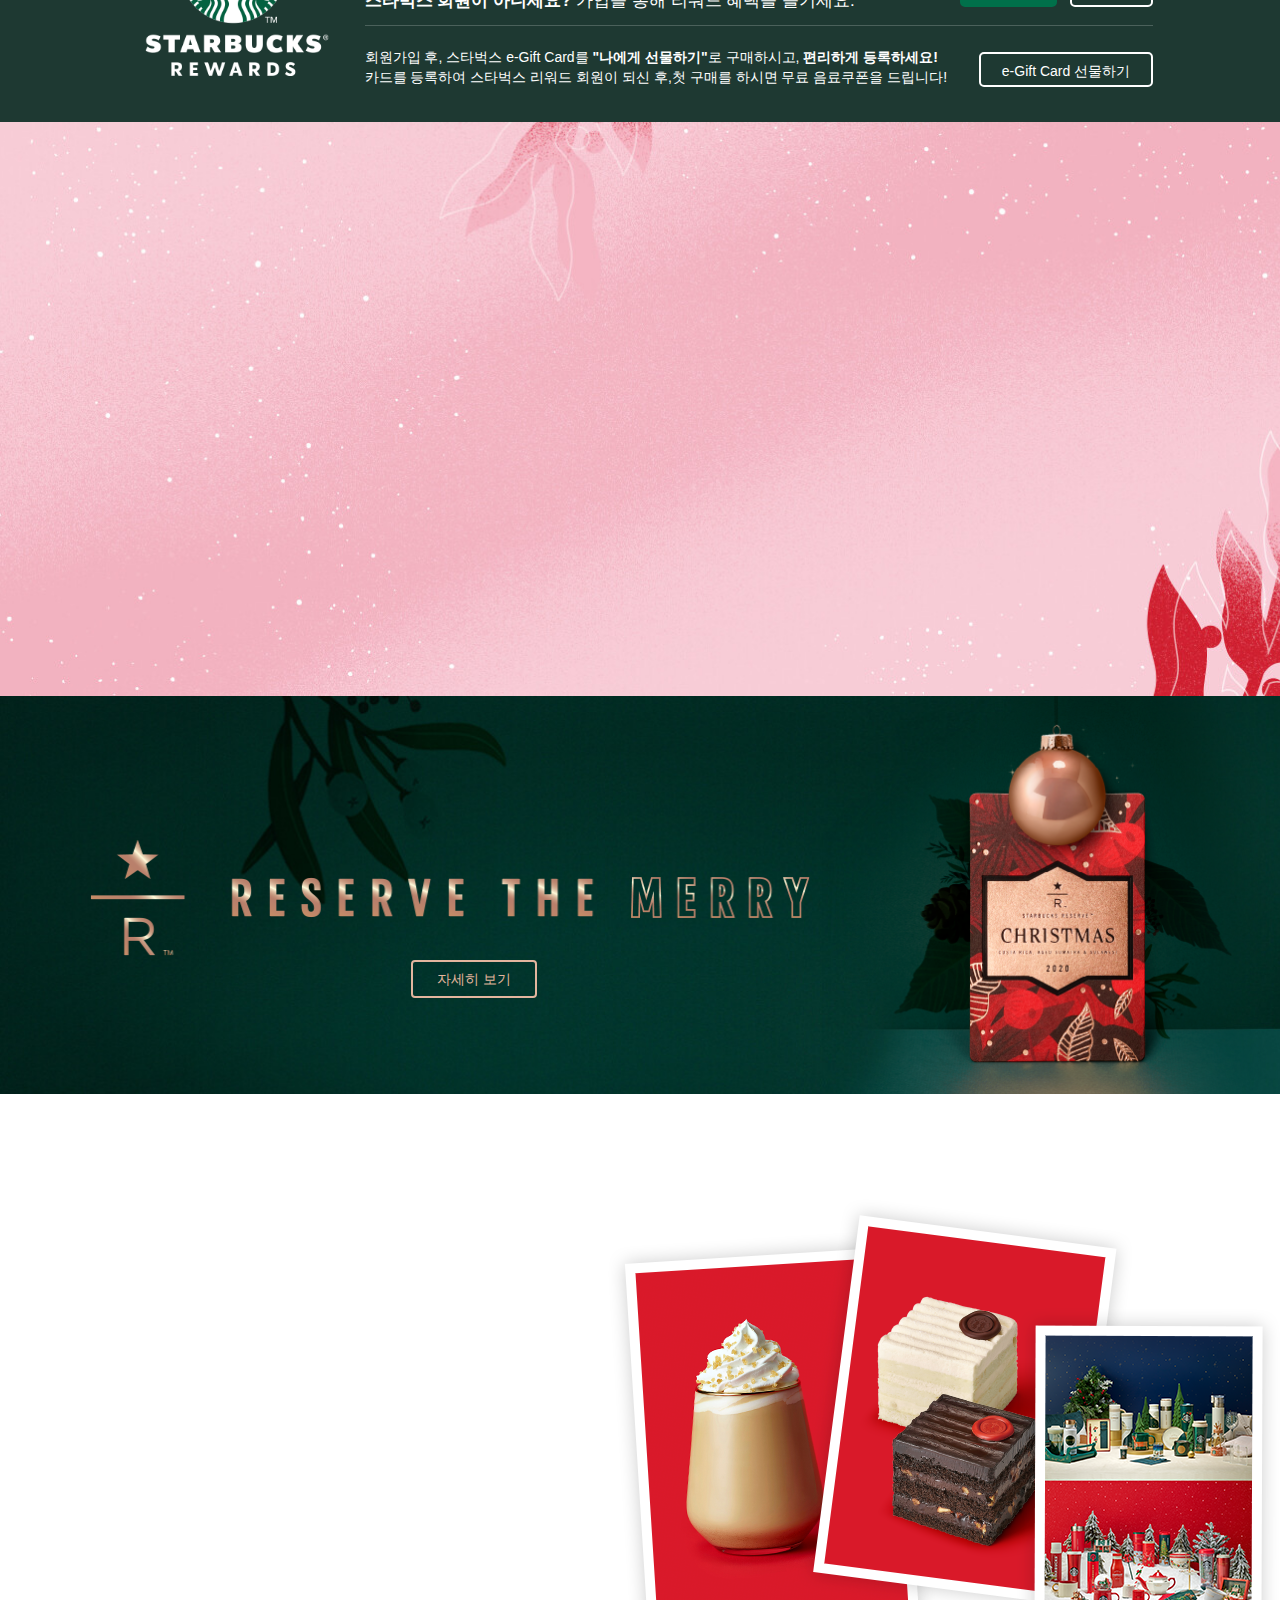
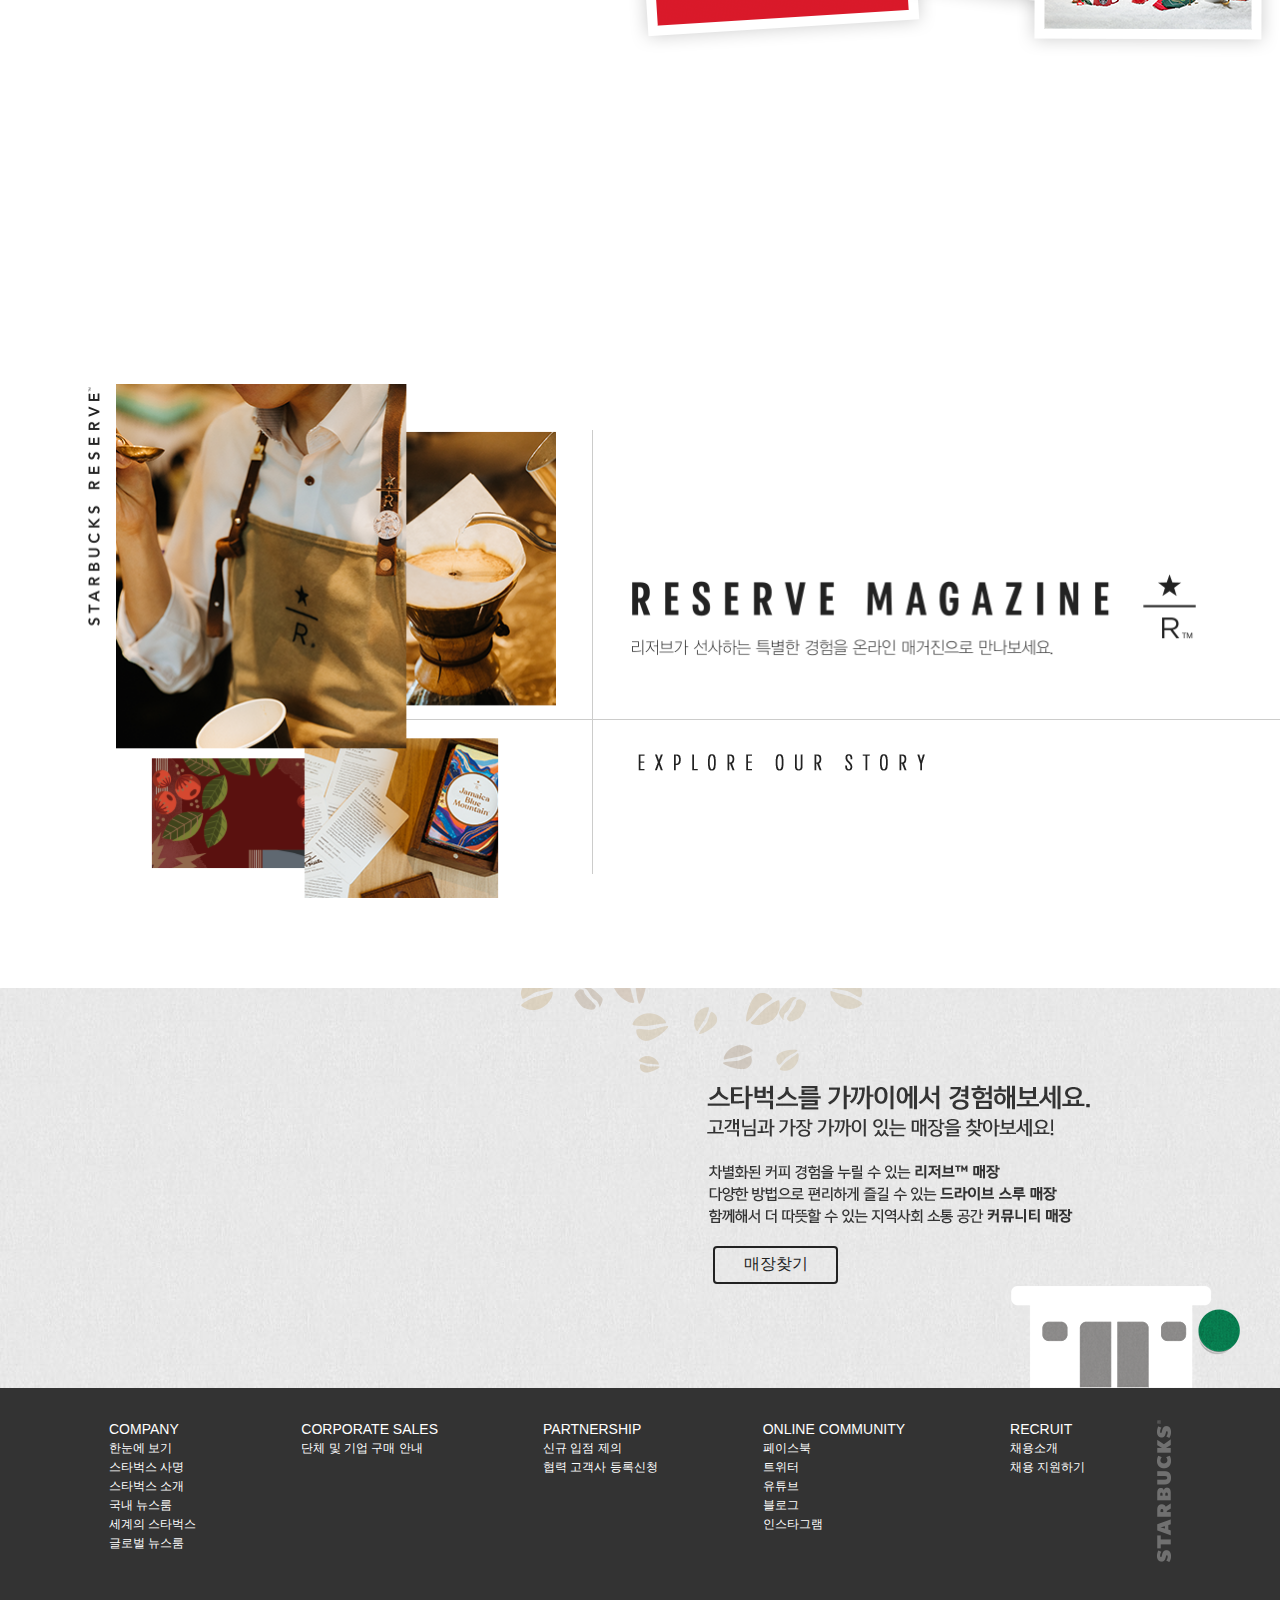
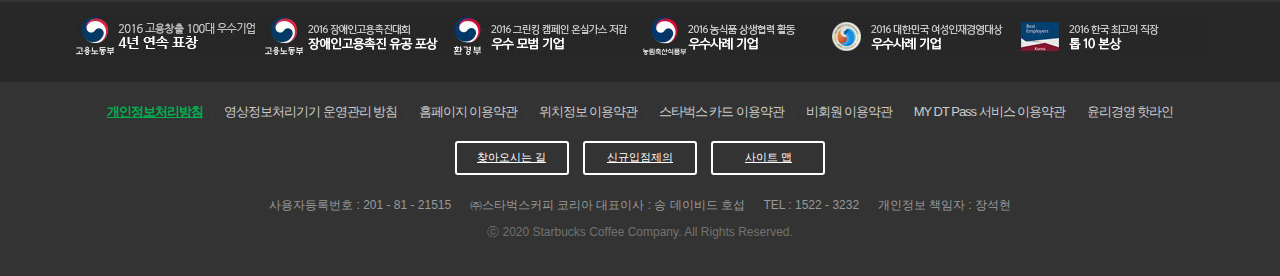
==== commit 2e860361: "init" ====
--- a/index.html
+++ b/index.html
@@ -1,764 +1,863 @@
 <!DOCTYPE html>
 <html lang="ko">
-
-<head>
-	<meta charset="UTF-8">
-	<meta name="viewport" content="width=device-width, initial-scale=1.0">
-	<meta http-equiv="X-UA-Compatible" content="IE=edge">
-	<meta name="format-detection" content="telephone=no">
-	<title>starbucks</title>
-	<link rel="stylesheet" href="css/default.css">
-	<link rel="stylesheet" href="css/index.css">
-	<link rel="stylesheet" href="css/animate.css">
-	<!--    <link rel="stylesheet" href="css/jquery.bxslider.css">-->
-</head>
-
-<body>
-	<div class="tablet_gnb_wrap mobile">
-		<h1 class="Slogo">
-			<a href="#a">스타벅스코리아</a>
-		</h1>
-		<nav class="tablet_gnb_right">
-			<ul>
-				<li class="tablet_gnb01">
-					<a href="#a"></a>
-				</li>
-				<li class="tablet_gnb02">
-					<a href="#a"></a>
-				</li>
-				<li class="tablet_gnb03">
-					<a href="#a"></a>
-				</li>
-			</ul>
-		</nav>
-	</div>
-	<div class="mob_gnb_modal mobile"></div>
-	<div class="mob_gnb_sub mobile">
-		<div class="mob_gnb_sub_inner">
-			<div class="btn_gnb_close">
-				<a href="#a" title="닫기" role="button"></a>
-			</div>
-			<div class="mob_gnb_search">
-				<div class="gnb_search_inner">
-					<label for="search_text" class="sc_out">검색
-					</label>
-					<input type="text" id="search_text" name="search_text">
-					<button type="submit" class="gnb_search_btn">
-						Search
-					</button>
-				</div>
-			</div>
-			<nav class="mob_gnb_menu">
-				<ul class="mob_gnb_wrap">
-					<li class="mob_gnb_title1 mob_gnb_tit"><a href="#a">My Starbucks <span class="mob_btn_down"></span></a>
-						<ul>
-							<li><a href="#a">한눈에 보기</a></li>
-							<li><a href="#a">My 리워드 <span class="mob_btn_down"></span></a>
-								<ul>
-									<li><a href="#a">리워드 및 혜택</a></li>
-									<li><a href="#a">별 히스토리</a></li>
-								</ul>
-							</li>
-							<li><a href="#a">My 스타벅스 카드 <span class="mob_btn_down"></span></a>
-								<ul>
-									<li><a href="#a">보유카드</a></li>
-									<li><a href="#a">카드등록</a></li>
-									<li><a href="#a">카드충전</a></li>
-									<li><a href="#a">분실신고/잔액이전</a></li>
-								</ul>
-							</li>
-							<li><a href="#a">My 스타벅스 e-Gift Card <span class="mob_btn_down"></span></a>
-								<ul>
-									<li><a href="#a">선물하기</a></li>
-									<li><a href="#a">선물 내역</a></li>
-									<li><a href="#a">장바구니 내역</a></li>
-								</ul>
-							</li>
-							<li><a href="#a">My 쿠폰</a>
-								<ul>
-									<li><a href="#a">등록하기</a></li>
-									<li><a href="#a">선물하기</a></li>
-									<li><a href="#a">사용하기</a></li>
-								</ul>
-							</li>
-							<li><a href="#a">My 캘린더</a></li>
-							<li><a href="#a">My 메뉴</a></li>
-							<li><a href="#a">My 매장</a></li>
-						</ul>
-					</li>
-					<li class="mob_gnb_title2 mob_gnb_tit"><a href="#a">COFFEE <span class="mob_btn_down"></span></a>
-						<ul>
-							<li><a href="#a">한눈에 보기</a></li>
-							<li><a href="#a">커피</a></li>
-							<li><a href="#a">나와 어울리는 커피</a></li>
-							<li><a href="#a">스타벅스 리저브</a></li>
-							<li><a href="#a">에스프레소 음료</a></li>
-							<li><a href="#a">최상의 커피를 즐기는 법</a></li>
-							<li><a href="#a">커피 이야기</a></li>
-						</ul>
-					</li>
-				</ul>
-			</nav>
-		</div>
-	</div>
-	<header id="header">
-		<div class="gnb pc">
-			<div class="content">
-				<h1 class="Star_logo">
-					<a href="#a">
-						스타벅스코리아
-					</a>
-				</h1>
-				<ul class="top_nav">
-					<li><a href="#a">Sign in</a></li>
-					<li><a href="#a">My Starbucks</a></li>
-					<li><a href="#a">Customer Service &#38;ideas</a></li>
-					<li><a href="#a">Find a Store</a></li>
-				</ul>
-				<a href="#a" class="serch_B"></a>
-			</div>
-			<nav class="bottom_nav">
-				<div class="content">
-					<ul class="gnav_main_wrap">
-						<li class="gnav_sub gnav_sub1">
-							<a href="#a">
-								coffe
-							</a>
-							<div class="gnav_inner_w">
-								<div class="content">
-									<div class="gnav_sub_w clear">
-										<ul>
-											<li class="gnav_inner_t"><a href="#a">커피</a></li>
-											<li class=""><a href="#a">스타벅스 원두</a></li>
-											<li class=""><a href="#a">스타벅스 비아</a></li>
-											<li class=""><a href="#a">스타벅스 오리가미</a></li>
-										</ul>
-										<ul>
-											<li class="gnav_inner_t"><a href="#a">나와 어울리는 커피</a></li>
-										</ul>
-										<ul>
-											<li class="gnav_inner_t"><a href="#a">스타벅스 리저브™</a></li>
-											<li class=""><a href="#a">RESERVE MAGAZINE</a></li>
-										</ul>
-										<ul>
-											<li class="gnav_inner_t"><a href="#a">에스프레소 음료</a></li>
-											<li class=""><a href="#a">도피오</a></li>
-											<li class=""><a href="#a">에스프레소 마키아또</a></li>
-											<li class=""><a href="#a">아메리카노</a></li>
-											<li class=""><a href="#a">마키아또</a></li>
-											<li class=""><a href="#a">카푸치노</a></li>
-											<li class=""><a href="#a">라떼</a></li>
-											<li class=""><a href="#a">모카</a></li>
-											<li class=""><a href="#a">리스트레또 비안코</a></li>
-										</ul>
-										<ul>
-											<li class="gnav_inner_t"><a href="#a">최상의 커피를 즐기는 법</a></li>
-											<li><a href="#a">커피 프레스</a></li>
-											<li><a href="#a">푸어 오버</a></li>
-											<li><a href="#a">아이스 푸어 오버</a></li>
-											<li><a href="#a">커피 메이커</a></li>
-											<li><a href="#a">리저브를 매장에서 다양하게 즐기는 법</a></li>
-										</ul>
-										<ul class="clear">
-											<li class="gnav_inner_t"><a href="#a">커피이야기</a></li>
-											<li><a href="#a">스타벅스 로스트 스팩트럼</a></li>
-											<li><a href="#a">최상의 아라비카 원두</a></li>
-											<li><a href="#a">한 잔이 커피가 완성되기까지</a></li>
-											<li><a href="#a">클로버®커피추출시스템</a></li>
-											<li><a href="#a">스타벅스 디카페인</a></li>
-										</ul>
-									</div>
-								</div>
-								<div class="gnav_inner_bg">
-									<div class="content">
-										<ul>
-											<li><a href="#a">나와 어울리는 커피 찾기</a></li>
-											<li>스타벅스가 여러분에게 어울리는 커피를 찾아 드립니다.</li>
-											<li><a href="#a">최상의 커피를 즐기는 법 </a></li>
-											<li>여러가지 방법을 통해 다양한 풍미의 커피를 즐겨보세요.</li>
-										</ul>
-									</div>
-								</div>
-							</div>
-						</li>
-						<li class="gnav_sub gnav_sub2"><a href="#a">Menu</a>
-							<div class="gnav_inner_w">
-								<div class="content">
-									<div class="gnav_sub_w clear">
-										<ul>
-											<li class="gnav_inner_t"><a href="#a">커피</a></li>
-											<li class=""><a href="#a">스타벅스 원두</a></li>
-											<li class=""><a href="#a">스타벅스 비아</a></li>
-											<li class=""><a href="#a">스타벅스 오리가미</a></li>
-										</ul>
-										<ul>
-											<li class="gnav_inner_t"><a href="#a">나와 어울리는 커피</a></li>
-										</ul>
-										<ul>
-											<li class="gnav_inner_t"><a href="#a">스타벅스 리저브™</a></li>
-											<li class=""><a href="#a">RESERVE MAGAZINE</a></li>
-										</ul>
-										<ul>
-											<li class="gnav_inner_t"><a href="#a">에스프레소 음료</a></li>
-											<li class=""><a href="#a">도피오</a></li>
-											<li class=""><a href="#a">에스프레소 마키아또</a></li>
-											<li class=""><a href="#a">아메리카노</a></li>
-											<li class=""><a href="#a">마키아또</a></li>
-											<li class=""><a href="#a">카푸치노</a></li>
-											<li class=""><a href="#a">라떼</a></li>
-											<li class=""><a href="#a">모카</a></li>
-											<li class=""><a href="#a">리스트레또 비안코</a></li>
-										</ul>
-									</div>
-								</div>
-								<div class="gnav_inner_bg">
-									<div class="content">
-										<ul>
-											<li><a href="#a">나와 어울리는 커피 찾기</a></li>
-											<li>스타벅스가 여러분에게 어울리는 커피를 찾아 드립니다.</li>
-											<li><a href="#a">최상의 커피를 즐기는 법 </a></li>
-											<li>여러가지 방법을 통해 다양한 풍미의 커피를 즐겨보세요.</li>
-										</ul>
-									</div>
-								</div>
-							</div>
-						</li>
-						<li class="gnav_sub gnav_sub3"><a href="#a">store</a>
-							<div class="gnav_inner_w">
-								<div class="content">
-									<div class="gnav_sub_w clear">
-										<ul>
-											<li class="gnav_inner_t"><a href="#a">커피</a></li>
-											<li class=""><a href="#a">스타벅스 원두</a></li>
-											<li class=""><a href="#a">스타벅스 비아</a></li>
-											<li class=""><a href="#a">스타벅스 오리가미</a></li>
-										</ul>
-										<ul>
-											<li class="gnav_inner_t"><a href="#a">나와 어울리는 커피</a></li>
-										</ul>
-										<ul>
-											<li class="gnav_inner_t"><a href="#a">스타벅스 리저브™</a></li>
-											<li class=""><a href="#a">RESERVE MAGAZINE</a></li>
-										</ul>
-									</div>
-								</div>
-								<div class="gnav_inner_bg">
-									<div class="content">
-										<ul>
-											<li><a href="#a">나와 어울리는 커피 찾기</a></li>
-											<li>스타벅스가 여러분에게 어울리는 커피를 찾아 드립니다.</li>
-											<li><a href="#a">최상의 커피를 즐기는 법 </a></li>
-											<li>여러가지 방법을 통해 다양한 풍미의 커피를 즐겨보세요.</li>
-										</ul>
-									</div>
-								</div>
-							</div>
-						</li>
-						<li class="gnav_sub gnav_sub4"><a href="#a">responsibilty</a>
-							<div class="gnav_inner_w">
-								<div class="content">
-									<div class="gnav_sub_w clear">
-										<ul>
-											<li class="gnav_inner_t"><a href="#a">에스프레소 음료</a></li>
-											<li class=""><a href="#a">도피오</a></li>
-											<li class=""><a href="#a">에스프레소 마키아또</a></li>
-											<li class=""><a href="#a">아메리카노</a></li>
-											<li class=""><a href="#a">마키아또</a></li>
-											<li class=""><a href="#a">카푸치노</a></li>
-											<li class=""><a href="#a">라떼</a></li>
-											<li class=""><a href="#a">모카</a></li>
-											<li class=""><a href="#a">리스트레또 비안코</a></li>
-										</ul>
-										<ul>
-											<li class="gnav_inner_t"><a href="#a">커피</a></li>
-											<li class=""><a href="#a">스타벅스 원두</a></li>
-											<li class=""><a href="#a">스타벅스 비아</a></li>
-											<li class=""><a href="#a">스타벅스 오리가미</a></li>
-										</ul>
-									</div>
-								</div>
-								<div class="gnav_inner_bg">
-									<div class="content">
-										<ul>
-											<li><a href="#a">나와 어울리는 커피 찾기</a></li>
-											<li>스타벅스가 여러분에게 어울리는 커피를 찾아 드립니다.</li>
-											<li><a href="#a">최상의 커피를 즐기는 법 </a></li>
-											<li>여러가지 방법을 통해 다양한 풍미의 커피를 즐겨보세요.</li>
-										</ul>
-									</div>
-								</div>
-							</div>
-						</li>
-						<li class="gnav_sub gnav_sub5"><a href="#a">starbucks rewards</a>
-							<div class="gnav_inner_w">
-								<div class="content">
-									<div class="gnav_sub_w clear">
-										<ul>
-											<li class="gnav_inner_t"><a href="#a">커피</a></li>
-											<li class=""><a href="#a">스타벅스 원두</a></li>
-											<li class=""><a href="#a">스타벅스 비아</a></li>
-											<li class=""><a href="#a">스타벅스 오리가미</a></li>
-										</ul>
-										<ul>
-											<li class="gnav_inner_t"><a href="#a">나와 어울리는 커피</a></li>
-										</ul>
-										<ul>
-											<li class="gnav_inner_t"><a href="#a">스타벅스 리저브™</a></li>
-											<li class=""><a href="#a">RESERVE MAGAZINE</a></li>
-										</ul>
-									</div>
-								</div>
-								<div class="gnav_inner_bg">
-									<div class="content">
-										<ul>
-											<li><a href="#a">나와 어울리는 커피 찾기</a></li>
-											<li>스타벅스가 여러분에게 어울리는 커피를 찾아 드립니다.</li>
-											<li><a href="#a">최상의 커피를 즐기는 법 </a></li>
-											<li>여러가지 방법을 통해 다양한 풍미의 커피를 즐겨보세요.</li>
-										</ul>
-									</div>
-								</div>
-							</div>
-						</li>
-						<li class="gnav_sub gnav_sub6"><a href="#a">what's new</a>
-							<div class="gnav_inner_w">
-								<div class="content">
-									<div class="gnav_sub_w clear">
-										<ul>
-											<li class="gnav_inner_t"><a href="#a">커피</a></li>
-											<li class=""><a href="#a">스타벅스 원두</a></li>
-											<li class=""><a href="#a">스타벅스 비아</a></li>
-											<li class=""><a href="#a">스타벅스 오리가미</a></li>
-										</ul>
-										<ul>
-											<li class="gnav_inner_t"><a href="#a">나와 어울리는 커피</a></li>
-										</ul>
-										<ul>
-											<li class="gnav_inner_t"><a href="#a">스타벅스 리저브™</a></li>
-											<li class=""><a href="#a">RESERVE MAGAZINE</a></li>
-										</ul>
-										<ul>
-											<li class="gnav_inner_t"><a href="#a">에스프레소 음료</a></li>
-											<li class=""><a href="#a">도피오</a></li>
-											<li class=""><a href="#a">에스프레소 마키아또</a></li>
-											<li class=""><a href="#a">아메리카노</a></li>
-											<li class=""><a href="#a">마키아또</a></li>
-											<li class=""><a href="#a">카푸치노</a></li>
-											<li class=""><a href="#a">라떼</a></li>
-											<li class=""><a href="#a">모카</a></li>
-											<li class=""><a href="#a">리스트레또 비안코</a></li>
-										</ul>
-									</div>
-								</div>
-								<div class="gnav_inner_bg">
-									<div class="content">
-										<ul>
-											<li><a href="#a">나와 어울리는 커피 찾기</a></li>
-											<li>스타벅스가 여러분에게 어울리는 커피를 찾아 드립니다.</li>
-											<li><a href="#a">최상의 커피를 즐기는 법 </a></li>
-											<li>여러가지 방법을 통해 다양한 풍미의 커피를 즐겨보세요.</li>
-										</ul>
-									</div>
-								</div>
-							</div>
-						</li>
-					</ul>
-				</div>
-			</nav>
-		</div>
-	</header>
-	<div id="visual">
-		<div class="visual_wrap">
-			<div class="main_visual">
-				<div class="content">
-					<div class="main_visual_tit">
-						<img src="./img/2020_xmas_slogan_1.png" alt="slogan1">
-					</div>
-					<div class="main_visual_btn">
-						<a href="#a">자세히 보기</a>
-					</div>
-					<div class="main_coffe_drinks">
-						<div class="drinks_set drinks1"><a href="#a"><img src="img/2020_xmas_latte.png" alt="drinks1"></a></div>
-						<div class="drinks_set drinks2"><a href="#a"><img src="img/2020_xmas_popcorn_1.png" alt="drinks2"></a></div>
-						<div class="drinks_set drinks3"><a href="#a"><img src="img/2020_xmas_relaxer_1.png" alt="drinks3"></a></div>
-						<div class="drinks_set drinks4"><a href="#a"><img src="img/2020_xmas_blended.png" alt="drinks4"></a></div>
-						<div class="drinks_set drinks5"><a href="#a"><img src="img/2020_xmas_chocolate.png" alt="drinks5"></a></div>
-					</div>
-				</div>
-			</div>
-			<!--//main_visual-->
-			<div class="line_notice">
-				<div class="line_notice_left"></div>
-				<div class="line_notice_right"></div>
-				<div class="line_notice_bg">
-					<div class="lleft_notice">
-						<div class="lleft_notice_inner">
-							<dl>
-								<dt class="notice_ttl">
-									<img src="img/notice_ttl.png" alt="공지사항">
-									<img src="" alt="">
-								</dt>
-								<dd>
-									<ul>
-										<li><a href="#a">시스템 개선 안내</a></li>
-										<li><a href="#a"></a></li>
-										<li><a href="#a"></a></li>
-										<li><a href="#a"></a></li>
-									</ul>
-								</dd>
-							</dl>
-							<p class="lleft_pbtn">
-								<span><a href="#a" title="공지사항 더보기"></a></span>
-							</p>
-						</div>
-					</div>
-					<div class="lright_notice">
-						<a href="#a">
-							<p class="notice_ttl">스타벅스 프로모션</p>
-							<span class="lright_tbtn">
-								<img src="img/btn_prom_down.png" alt="down">
-							</span>
-						</a>
-					</div>
-				</div>
-			</div>
-			<!--//line_notice-->
-			<div class="promt_slider">
-				<div class="pslider_wrap">
-					<ul class="promtslide">
-						<li>
-							<img src="img/IqsqMb_20201014165619892.jpg" alt="스타벅스 현대카드">
-							<a href="#a">자세히보기</a>
-						</li>
-						<li>
-							<img src="img/wBG3Hv_20201029125746056.jpg" alt="크리스마스">
-							<a href="#a">자세히보기</a>
-						</li>
-						<li>
-							<img src="img/uX1xA2_20191227175905000.jpg" alt="스타벅스 보너스 별">
-							<a href="#a">자세히보기</a>
-						</li>
-					</ul>
-					<div class="main_slider_controller">
-						<div class="main_slider_controls"></div>
-						<div class="main_slider_pagers"></div>
-					</div>
-					<p class="main_prevBtn"><a href="#a">이전 프로모션</a></p>
-					<p class="main_nextBtn"><a href="#a">다음 프로모션</a></p>
-				</div>
-			</div>
-			<!--//promt_slider-->
-			<div class="reward">
-				<div class="reward_inner clear">
-					<div class="rw_logo">
-						<img src="img/rewards-logo.png" alt="">
-					</div>
-					<div class="rw_conts">
-						<div class="info_cont">
-							<div class="info_text">
-								<h3>
-									스타벅스만의 특별한 혜택,
-									<strong>스타벅스 리워드</strong>
-								</h3>
-								<p><strong>스타벅스 회원이세요?</strong> 로그인을 통해 나만의 리워드를 확인해 보세요.<br /><strong>스타벅스 회원이 아니세요?</strong> 가입을 통해 리워드 혜택을 즐기세요.</p>
-							</div>
-							<div class="sign_in">
-								<a href="#a" class="sign">회원가입</a>
-								<a href="#a" class="login">로그인</a>
-							</div>
-						</div>
-						<div class="gift_cont">
-							<div class="gift_text">
-								<p>회원가입 후, 스타벅스 e-Gift Card를<br class="pc_br"> <strong>"나에게 선물하기"</strong>로 구매하시고, <strong>편리하게 등록하세요!</strong><br /> 카드를 등록하여 스타벅스 리워드 회원이 되신 후,<br class="pc_br">첫 구매를 하시면 무료 음료쿠폰을 드립니다!</p>
-							</div>
-							<div class="gift_btn">
-								<a href="#a">e-Gift Card 선물하기</a>
-							</div>
-						</div>
-					</div>
-				</div>
-			</div>
-			<!--//reward-->
-			<div class="xmas_blend">
-				<div data-scroll class="xmas_blend_inner">
-					<div class="blend_left_imgbox blend">
-						<img src="img/2020_xmas_bean.png" alt="xmas_blend" class="blend_imgbox">
-					</div>
-					<div class="blend_right_textbox blend">
-						<img src="img/2020_xmas_bean_txt.png" alt="xmas_blend1" class="blend_text_img">
-						<div class="blend_btn">
-							<a href="#a">자세히 보기</a>
-						</div>
-					</div>
-				</div>
-			</div>
-			<!--//xmas_blend-->
-			<div class="reserve_merry">
-				<div class="reserve_inner clear">
-					<div class="reserve_title">
-						<img src="img/reserve_xmas_title.png" alt="reserve merry">
-					</div>
-					<div class="reserve_merry_imgbox">
-						<img src="img/reserve_xmas_beans.png" alt="" class="pc_img">
-						<img src="img/m_reserve_xmas_beans.jpg" alt="" class="mob_img">
-					</div>
-					<div class="reserve_merry_btn">
-						<a href="#a">자세히 보기</a>
-					</div>
-				</div>
-			</div>
-			<!--//reserve_merry-->
-			<div class="pick_fav">
-				<div class="pick_fav_inner">
-					<div class="fav_prod_txt01 fav_prod"></div>
-					<div class="fav_prod_txt02 fav_prod"></div>
-					<div class="fav_prod_txt03 fav_prod mobile"></div>
-					<div class="fav_prod_txt04 fav_prod mobile"></div>
-					<div class="right_fav_imgbox"></div>
-					<div class="fav_btn">
-						<a href="#a">자세히 보기</a>
-					</div>
-				</div>
-			</div>
-			<!--//pick_fav-->
-			<div class="reserve_magazine">
-				<div class="reserve_magazine_inner">
-					<div class="left_magazine_imgbox">
-						<img src="img/reserve_visual_pc.png" alt="" class="pc_img">
-						<img src="img/reserve_visual_mobile.png" alt="" class="mob_img">
-					</div>
-					<div class="right_magazine_textbox">
-						<img src="img/reserve_text_pc.png" alt="" class="pc_img">
-						<img src="img/reserve_text_mobile.png" alt="" class="mob_img">
-					</div>
-					<div class="ex_ourstory">
-						<a href="#a"></a>
-					</div>
-				</div>
-			</div>
-			<!--//reserve_magazine-->
-			<div class="mapstore">
-				<div class="mapstore_inner">
-					<div class="store_exp store_exp_img01"></div>
-					<div class="store_exp store_exp_img02"></div>
-					<div class="store_exp_img03"></div>
-					<div class="store_exp_img04"></div>
-					<div class="store_txt01"></div>
-					<div class="store_txt02"></div>
-					<div class="store_txt01_mob mob_img"></div>
-					<div class="store_txt02_mob mob_img"></div>
-					<div class="store_btn">
-						<a href="#a">매장찾기</a>
-					</div>
-				</div>
-			</div>
-			<!--//mapstore-->
-		</div>
-	</div>
-	<!--//visual-->
-	<footer id="footer">
-		<div class="footer_inner clear">
-			<ul>
-				<li><a href="#a" class="tit_copy_r">COMPANY</a></li>
-				<li><a href="#a">한눈에 보기</a></li>
-				<li><a href="#a">스타벅스 사명</a></li>
-				<li><a href="#a">스타벅스 소개</a></li>
-				<li><a href="#a">국내 뉴스룸</a></li>
-				<li><a href="#a">세계의 스타벅스</a></li>
-				<li><a href="#a">글로벌 뉴스룸</a></li>
-			</ul>
-			<ul>
-				<li><a href="#a" class="tit_copy_r">CORPORATE SALES</a></li>
-				<li><a href="#a">단체 및 기업 구매 안내</a></li>
-			</ul>
-			<ul>
-				<li><a href="#a" class="tit_copy_r">PARTNERSHIP</a></li>
-				<li><a href="#a">신규 입점 제의</a></li>
-				<li><a href="#a">협력 고객사 등록신청</a></li>
-			</ul>
-			<ul>
-				<li><a href="#a" class="tit_copy_r">ONLINE COMMUNITY</a></li>
-				<li><a href="#a">페이스북</a></li>
-				<li><a href="#a">트위터</a></li>
-				<li><a href="#a">유튜브</a></li>
-				<li><a href="#a">블로그</a></li>
-				<li><a href="#a">인스타그램</a></li>
-			</ul>
-			<ul>
-				<li><a href="#a" class="tit_copy_r">RECRUIT</a></li>
-				<li><a href="#a">채용소개</a></li>
-				<li><a href="#a">채용 지원하기</a></li>
-			</ul>
-
-		</div>
-		<div class="footer_util_btn mobile">
-			<ul>
-				<li><a href="#a">HOME</a></li>
-				<li><a href="#a">Sign IN</a></li>
-				<li><a href="#a">Join Us</a></li>
-			</ul>
-		</div>
-		<div class="footer_award">
-			<div class="footer_award_inner clear">
-				<ul class="footer_slider">
-					<li><a href="#a"><img src="img/footer_award17_01.jpg" alt="award1"></a></li>
-					<li><a href="#a"><img src="img/footer_award17_02.jpg" alt="award2"></a></li>
-					<li><a href="#a"><img src="img/footer_award17_03.jpg" alt="award3"></a></li>
-					<li><a href="#a"><img src="img/footer_award17_04.jpg" alt="award4"></a></li>
-					<li><a href="#a"><img src="img/footer_award17_05.jpg" alt="award5"></a></li>
-					<li><a href="#a"><img src="img/footer_award17_06.jpg" alt="award6"></a></li>
-				</ul>
-				<div class="footer_slider_controller">
-					<div class="footer_slider_controls"></div>
-					<div class="footer_slider_pagers"></div>
-				</div>
-			</div>
-		</div>
-		<div class="copyright">
-			<div class="copyright_inner">
-				<ul class="top_link">
-					<li><a href="#a">개인정보처리방침</a></li>
-					<li><a href="#a">영상정보처리기기 운영관리 방침</a></li>
-					<li><a href="#a">홈페이지 이용약관</a></li>
-					<li><a href="#a">위치정보 이용약관</a></li>
-					<li><a href="#a">스타벅스 카드 이용약관</a></li>
-					<li><a href="#a">비회원 이용약관</a></li>
-					<li><a href="#a">MY DT Pass 서비스 이용약관</a></li>
-					<li><a href="#a">윤리경영 핫라인</a></li>
-				</ul>
-				<div class="copy_rigt_btn clear">
-					<a href="#a">찾아오시는 길</a>
-					<a href="#a">신규입점제의</a>
-					<a href="#a">사이트 맵</a>
-				</div>
-				<ul class="bottom_link">
-					<li><a href="#a">사용자등록번호 : 201 - 81 - 21515</a></li>
-					<li><a href="#a">㈜스타벅스커피 코리아 대표이사 : 송 데이비드 호섭</a></li>
-					<li><a href="#a">TEL : 1522 - 3232</a></li>
-					<li><a href="#a">개인정보 책임자 : 장석현</a></li>
-					<span>ⓒ 2020 Starbucks Coffee Company. All Rights Reserved.</span>
-				</ul>
-			</div>
-		</div>
-	</footer>
-</body>
-<script src="https://ajax.googleapis.com/ajax/libs/jquery/3.1.1/jquery.min.js"></script>
-<script src="https://cdnjs.cloudflare.com/ajax/libs/gsap/2.0.2/TweenMax.min.js"></script>
-<script src="js/ScrollMagic.min.js"></script>
-<script src="https://cdnjs.cloudflare.com/ajax/libs/ScrollMagic/2.0.7/plugins/debug.addIndicators.min.js"></script>
-<script src="https://cdnjs.cloudflare.com/ajax/libs/ScrollMagic/2.0.5/plugins/animation.gsap.js"></script>
-<script src="https://cdn.jsdelivr.net/bxslider/4.2.12/jquery.bxslider.min.js"></script>
-<script src="js/animate.js"></script>
-<script>
-	
-	/*슬라이드 메뉴*/
-	$(function() {
-		$('.gnav_main_wrap >li').mouseenter(function() {
-			$(this).find('.gnav_inner_w').stop().slideDown(300, 'linear');
-		});
-		$('.gnav_main_wrap >li').mouseleave(function() {
-			$(this).find('.gnav_inner_w').stop().slideUp(300, 'linear');
-		});
-
-	});
-
-	/*bx슬라이더 - 메인*/
-	var mpSlider = $('.promtslide').bxSlider({
-		onSlideAfter: function(currentSlideNumber, totalSlideQty, currentSlideHtmlObject) {
-			$('.active_slide').removeClass('active_slide');
-			$('.promtslide > li').eq(currentSlideHtmlObject + 1).addClass('active_slide')
-		},
-		onSliderLoad: function() {
-			$('.promtslide > li').eq(1).addClass('active_slide')
-		},
-		speed: 1300,
-		infiniteLoop: true,
-		randomStart: false,
-		controls: true,
-		auto: true,
-		autoControls: true,
-		autoControlsCombine: true,
-		pause: 2000,
-		autoHover: false,
-		minWidth: 3,
-		maxWidth: 3,
-		//useCSS: true,
-		pagerSelector: '.main_slider_pagers',
-		autoControlsSelector: '.main_slider_controls',
-	});
-
-	/*bx슬라이더 slideToggle, btn, reload*/
-	$(function() {
-		$('.lright_notice').click(function(e) {
-			e.preventDefault();
-			$('.promt_slider').stop().slideToggle();
-			mpSlider.reloadSlider();
-			$('.lright_notice').toggleClass('open')
-			if ($(this).hasClass('open')) {
-				$(this).find('.lright_tbtn img').attr('src', 'img/btn_prom_up.png');
-			} else {
-				$(this).find('.lright_tbtn img').attr('src', 'img/btn_prom_down.png');
-			}
-
-		});
-	});
-
-	/*슬라이더 좌우버튼*/
-
-	$(".main_prevBtn > a").on("click", function(e) {
-		mpSlider.goToPrevSlide();
-		e.preventDefault();
-	});
-
-	$(".main_nextBtn > a").on("click", function(e) {
-		mpSlider.goToNextSlide();
-		e.preventDefault();
-	});
-	
-	/*반응형 슬라이더*/
-
-	var myWin = $(window).width();
-	if ((myWin > 640) && (myWin <= 1134)) {
-		var faSlider = $('.footer_slider').bxSlider({
-			minSlides: 3,
-			maxSlides: 3,
-			slideWidth: 200,
-			slideMargin: 0,
-			controls: false,
-			auto: true,
-			autoControls: true,
-			autoControlsCombine: true,
-			pause: 2000,
-			pagerSelector: '.footer_slider_pagers',
-			autoControlsSelector: '.footer_slider_controls'
-		});
-		faSlider.reloadSlider();
-	}
-
-
-
-	/*gnb-mob*/
-
-	$('.mob_gnb_tit a').click(function() {
-		$(this).siblings().stop().slideToggle();
-		$(this).find('span').toggleClass('mob_btn_up');
-	});
-
-
-	$('.tablet_gnb03 a').click(function() {
-		$('.mob_gnb_modal').show();
-		$('.mob_gnb_sub').animate({
-			'right': '0'
-		});
-	});
-
-	$('.btn_gnb_close a').click(function() {
-		$('.mob_gnb_modal').hide();
-		$('.mob_gnb_sub').animate({
-			'right': '-100%'
-		});
-	})
-
-</script>
-
+  <head>
+    <meta charset="UTF-8" />
+    <meta name="viewport" content="width=device-width, initial-scale=1.0" />
+    <meta http-equiv="X-UA-Compatible" content="IE=edge" />
+    <meta name="format-detection" content="telephone=no" />
+    <title>starbucks</title>
+    <script src="https://cdnjs.cloudflare.com/ajax/libs/modernizr/2.8.3/modernizr.min.js
+	"></script>
+    <link rel="stylesheet" href="js/ie-checker.js" />
+    <link rel="stylesheet" href="js/html5shiv.min.js" />
+    <link rel="stylesheet" href="css/default.css" />
+    <link rel="stylesheet" href="css/index.css" />
+    <link rel="stylesheet" href="css/animate.css" />
+    <!--[IF IE 8]>
+		<script type="text/javascript">
+			alert("Please Upgrade Your BROWSER !");
+		</script>
+	<![endif]-->
+  </head>
+  <body>
+    <div class="tablet_gnb_wrap mobile">
+      <h1 class="Slogo">
+        <a href="#a">스타벅스코리아</a>
+      </h1>
+      <nav class="tablet_gnb_right">
+        <ul>
+          <li class="tablet_gnb01">
+            <a href="#a"></a>
+          </li>
+          <li class="tablet_gnb02">
+            <a href="#a"></a>
+          </li>
+          <li class="tablet_gnb03">
+            <a href="#a"></a>
+          </li>
+        </ul>
+      </nav>
+    </div>
+    <div class="mob_gnb_modal mobile"></div>
+    <div class="mob_gnb_sub mobile">
+      <div class="mob_gnb_sub_inner">
+        <div class="btn_gnb_close">
+          <a href="#a" title="닫기" role="button"></a>
+        </div>
+        <div class="mob_gnb_search">
+          <div class="gnb_search_inner">
+            <label for="search_text" class="sc_out">검색 </label>
+            <input type="text" id="search_text" name="search_text" />
+            <button type="submit" class="gnb_search_btn">Search</button>
+          </div>
+        </div>
+        <nav class="mob_gnb_menu">
+          <ul class="mob_gnb_wrap">
+            <li class="mob_gnb_title1 mob_gnb_tit">
+              <a href="#a">My Starbucks <span class="mob_btn_down"></span></a>
+              <ul>
+                <li><a href="#a">한눈에 보기</a></li>
+                <li>
+                  <a href="#a">My 리워드 <span class="mob_btn_down"></span></a>
+                  <ul>
+                    <li><a href="#a">리워드 및 혜택</a></li>
+                    <li><a href="#a">별 히스토리</a></li>
+                  </ul>
+                </li>
+                <li>
+                  <a href="#a"
+                    >My 스타벅스 카드 <span class="mob_btn_down"></span
+                  ></a>
+                  <ul>
+                    <li><a href="#a">보유카드</a></li>
+                    <li><a href="#a">카드등록</a></li>
+                    <li><a href="#a">카드충전</a></li>
+                    <li><a href="#a">분실신고/잔액이전</a></li>
+                  </ul>
+                </li>
+                <li>
+                  <a href="#a"
+                    >My 스타벅스 e-Gift Card <span class="mob_btn_down"></span
+                  ></a>
+                  <ul>
+                    <li><a href="#a">선물하기</a></li>
+                    <li><a href="#a">선물 내역</a></li>
+                    <li><a href="#a">장바구니 내역</a></li>
+                  </ul>
+                </li>
+                <li>
+                  <a href="#a">My 쿠폰</a>
+                  <ul>
+                    <li><a href="#a">등록하기</a></li>
+                    <li><a href="#a">선물하기</a></li>
+                    <li><a href="#a">사용하기</a></li>
+                  </ul>
+                </li>
+                <li><a href="#a">My 캘린더</a></li>
+                <li><a href="#a">My 메뉴</a></li>
+                <li><a href="#a">My 매장</a></li>
+              </ul>
+            </li>
+            <li class="mob_gnb_title2 mob_gnb_tit">
+              <a href="#a">COFFEE <span class="mob_btn_down"></span></a>
+              <ul>
+                <li><a href="#a">한눈에 보기</a></li>
+                <li><a href="#a">커피</a></li>
+                <li><a href="#a">나와 어울리는 커피</a></li>
+                <li><a href="#a">스타벅스 리저브</a></li>
+                <li><a href="#a">에스프레소 음료</a></li>
+                <li><a href="#a">최상의 커피를 즐기는 법</a></li>
+                <li><a href="#a">커피 이야기</a></li>
+              </ul>
+            </li>
+          </ul>
+        </nav>
+      </div>
+    </div>
+    <header id="header">
+      <div class="gnb pc">
+        <div class="content">
+          <h1 class="Star_logo">
+            <a href="#a"> 스타벅스코리아 </a>
+          </h1>
+          <ul class="top_nav">
+            <li><a href="#a">Sign in</a></li>
+            <li><a href="#a">My Starbucks</a></li>
+            <li><a href="#a">Customer Service &#38;ideas</a></li>
+            <li><a href="#a">Find a Store</a></li>
+          </ul>
+          <a href="#a" class="serch_B"></a>
+        </div>
+        <nav class="bottom_nav">
+          <div class="content">
+            <ul class="gnav_main_wrap">
+              <li class="gnav_sub gnav_sub1">
+                <a href="#a"> coffe </a>
+                <div class="gnav_inner_w">
+                  <div class="content">
+                    <div class="gnav_sub_w clear">
+                      <ul>
+                        <li class="gnav_inner_t"><a href="#a">커피</a></li>
+                        <li class=""><a href="#a">스타벅스 원두</a></li>
+                        <li class=""><a href="#a">스타벅스 비아</a></li>
+                        <li class=""><a href="#a">스타벅스 오리가미</a></li>
+                      </ul>
+                      <ul>
+                        <li class="gnav_inner_t">
+                          <a href="#a">나와 어울리는 커피</a>
+                        </li>
+                      </ul>
+                      <ul>
+                        <li class="gnav_inner_t">
+                          <a href="#a">스타벅스 리저브™</a>
+                        </li>
+                        <li class=""><a href="#a">RESERVE MAGAZINE</a></li>
+                      </ul>
+                      <ul>
+                        <li class="gnav_inner_t">
+                          <a href="#a">에스프레소 음료</a>
+                        </li>
+                        <li class=""><a href="#a">도피오</a></li>
+                        <li class=""><a href="#a">에스프레소 마키아또</a></li>
+                        <li class=""><a href="#a">아메리카노</a></li>
+                        <li class=""><a href="#a">마키아또</a></li>
+                        <li class=""><a href="#a">카푸치노</a></li>
+                        <li class=""><a href="#a">라떼</a></li>
+                        <li class=""><a href="#a">모카</a></li>
+                        <li class=""><a href="#a">리스트레또 비안코</a></li>
+                      </ul>
+                      <ul>
+                        <li class="gnav_inner_t">
+                          <a href="#a">최상의 커피를 즐기는 법</a>
+                        </li>
+                        <li><a href="#a">커피 프레스</a></li>
+                        <li><a href="#a">푸어 오버</a></li>
+                        <li><a href="#a">아이스 푸어 오버</a></li>
+                        <li><a href="#a">커피 메이커</a></li>
+                        <li>
+                          <a href="#a">리저브를 매장에서 다양하게 즐기는 법</a>
+                        </li>
+                      </ul>
+                      <ul class="clear">
+                        <li class="gnav_inner_t">
+                          <a href="#a">커피이야기</a>
+                        </li>
+                        <li><a href="#a">스타벅스 로스트 스팩트럼</a></li>
+                        <li><a href="#a">최상의 아라비카 원두</a></li>
+                        <li><a href="#a">한 잔이 커피가 완성되기까지</a></li>
+                        <li><a href="#a">클로버®커피추출시스템</a></li>
+                        <li><a href="#a">스타벅스 디카페인</a></li>
+                      </ul>
+                    </div>
+                  </div>
+                  <div class="gnav_inner_bg">
+                    <div class="content">
+                      <ul>
+                        <li><a href="#a">나와 어울리는 커피 찾기</a></li>
+                        <li>
+                          스타벅스가 여러분에게 어울리는 커피를 찾아 드립니다.
+                        </li>
+                        <li><a href="#a">최상의 커피를 즐기는 법 </a></li>
+                        <li>
+                          여러가지 방법을 통해 다양한 풍미의 커피를 즐겨보세요.
+                        </li>
+                      </ul>
+                    </div>
+                  </div>
+                </div>
+              </li>
+              <li class="gnav_sub gnav_sub2">
+                <a href="#a">Menu</a>
+                <div class="gnav_inner_w">
+                  <div class="content">
+                    <div class="gnav_sub_w clear">
+                      <ul>
+                        <li class="gnav_inner_t"><a href="#a">커피</a></li>
+                        <li class=""><a href="#a">스타벅스 원두</a></li>
+                        <li class=""><a href="#a">스타벅스 비아</a></li>
+                        <li class=""><a href="#a">스타벅스 오리가미</a></li>
+                      </ul>
+                      <ul>
+                        <li class="gnav_inner_t">
+                          <a href="#a">나와 어울리는 커피</a>
+                        </li>
+                      </ul>
+                      <ul>
+                        <li class="gnav_inner_t">
+                          <a href="#a">스타벅스 리저브™</a>
+                        </li>
+                        <li class=""><a href="#a">RESERVE MAGAZINE</a></li>
+                      </ul>
+                      <ul>
+                        <li class="gnav_inner_t">
+                          <a href="#a">에스프레소 음료</a>
+                        </li>
+                        <li class=""><a href="#a">도피오</a></li>
+                        <li class=""><a href="#a">에스프레소 마키아또</a></li>
+                        <li class=""><a href="#a">아메리카노</a></li>
+                        <li class=""><a href="#a">마키아또</a></li>
+                        <li class=""><a href="#a">카푸치노</a></li>
+                        <li class=""><a href="#a">라떼</a></li>
+                        <li class=""><a href="#a">모카</a></li>
+                        <li class=""><a href="#a">리스트레또 비안코</a></li>
+                      </ul>
+                    </div>
+                  </div>
+                  <div class="gnav_inner_bg">
+                    <div class="content">
+                      <ul>
+                        <li><a href="#a">나와 어울리는 커피 찾기</a></li>
+                        <li>
+                          스타벅스가 여러분에게 어울리는 커피를 찾아 드립니다.
+                        </li>
+                        <li><a href="#a">최상의 커피를 즐기는 법 </a></li>
+                        <li>
+                          여러가지 방법을 통해 다양한 풍미의 커피를 즐겨보세요.
+                        </li>
+                      </ul>
+                    </div>
+                  </div>
+                </div>
+              </li>
+              <li class="gnav_sub gnav_sub3">
+                <a href="#a">store</a>
+                <div class="gnav_inner_w">
+                  <div class="content">
+                    <div class="gnav_sub_w clear">
+                      <ul>
+                        <li class="gnav_inner_t"><a href="#a">커피</a></li>
+                        <li class=""><a href="#a">스타벅스 원두</a></li>
+                        <li class=""><a href="#a">스타벅스 비아</a></li>
+                        <li class=""><a href="#a">스타벅스 오리가미</a></li>
+                      </ul>
+                      <ul>
+                        <li class="gnav_inner_t">
+                          <a href="#a">나와 어울리는 커피</a>
+                        </li>
+                      </ul>
+                      <ul>
+                        <li class="gnav_inner_t">
+                          <a href="#a">스타벅스 리저브™</a>
+                        </li>
+                        <li class=""><a href="#a">RESERVE MAGAZINE</a></li>
+                      </ul>
+                    </div>
+                  </div>
+                  <div class="gnav_inner_bg">
+                    <div class="content">
+                      <ul>
+                        <li><a href="#a">나와 어울리는 커피 찾기</a></li>
+                        <li>
+                          스타벅스가 여러분에게 어울리는 커피를 찾아 드립니다.
+                        </li>
+                        <li><a href="#a">최상의 커피를 즐기는 법 </a></li>
+                        <li>
+                          여러가지 방법을 통해 다양한 풍미의 커피를 즐겨보세요.
+                        </li>
+                      </ul>
+                    </div>
+                  </div>
+                </div>
+              </li>
+              <li class="gnav_sub gnav_sub4">
+                <a href="#a">responsibilty</a>
+                <div class="gnav_inner_w">
+                  <div class="content">
+                    <div class="gnav_sub_w clear">
+                      <ul>
+                        <li class="gnav_inner_t">
+                          <a href="#a">에스프레소 음료</a>
+                        </li>
+                        <li class=""><a href="#a">도피오</a></li>
+                        <li class=""><a href="#a">에스프레소 마키아또</a></li>
+                        <li class=""><a href="#a">아메리카노</a></li>
+                        <li class=""><a href="#a">마키아또</a></li>
+                        <li class=""><a href="#a">카푸치노</a></li>
+                        <li class=""><a href="#a">라떼</a></li>
+                        <li class=""><a href="#a">모카</a></li>
+                        <li class=""><a href="#a">리스트레또 비안코</a></li>
+                      </ul>
+                      <ul>
+                        <li class="gnav_inner_t"><a href="#a">커피</a></li>
+                        <li class=""><a href="#a">스타벅스 원두</a></li>
+                        <li class=""><a href="#a">스타벅스 비아</a></li>
+                        <li class=""><a href="#a">스타벅스 오리가미</a></li>
+                      </ul>
+                    </div>
+                  </div>
+                  <div class="gnav_inner_bg">
+                    <div class="content">
+                      <ul>
+                        <li><a href="#a">나와 어울리는 커피 찾기</a></li>
+                        <li>
+                          스타벅스가 여러분에게 어울리는 커피를 찾아 드립니다.
+                        </li>
+                        <li><a href="#a">최상의 커피를 즐기는 법 </a></li>
+                        <li>
+                          여러가지 방법을 통해 다양한 풍미의 커피를 즐겨보세요.
+                        </li>
+                      </ul>
+                    </div>
+                  </div>
+                </div>
+              </li>
+              <li class="gnav_sub gnav_sub5">
+                <a href="#a">starbucks rewards</a>
+                <div class="gnav_inner_w">
+                  <div class="content">
+                    <div class="gnav_sub_w clear">
+                      <ul>
+                        <li class="gnav_inner_t"><a href="#a">커피</a></li>
+                        <li class=""><a href="#a">스타벅스 원두</a></li>
+                        <li class=""><a href="#a">스타벅스 비아</a></li>
+                        <li class=""><a href="#a">스타벅스 오리가미</a></li>
+                      </ul>
+                      <ul>
+                        <li class="gnav_inner_t">
+                          <a href="#a">나와 어울리는 커피</a>
+                        </li>
+                      </ul>
+                      <ul>
+                        <li class="gnav_inner_t">
+                          <a href="#a">스타벅스 리저브™</a>
+                        </li>
+                        <li class=""><a href="#a">RESERVE MAGAZINE</a></li>
+                      </ul>
+                    </div>
+                  </div>
+                  <div class="gnav_inner_bg">
+                    <div class="content">
+                      <ul>
+                        <li><a href="#a">나와 어울리는 커피 찾기</a></li>
+                        <li>
+                          스타벅스가 여러분에게 어울리는 커피를 찾아 드립니다.
+                        </li>
+                        <li><a href="#a">최상의 커피를 즐기는 법 </a></li>
+                        <li>
+                          여러가지 방법을 통해 다양한 풍미의 커피를 즐겨보세요.
+                        </li>
+                      </ul>
+                    </div>
+                  </div>
+                </div>
+              </li>
+              <li class="gnav_sub gnav_sub6">
+                <a href="#a">what's new</a>
+                <div class="gnav_inner_w">
+                  <div class="content">
+                    <div class="gnav_sub_w clear">
+                      <ul>
+                        <li class="gnav_inner_t"><a href="#a">커피</a></li>
+                        <li class=""><a href="#a">스타벅스 원두</a></li>
+                        <li class=""><a href="#a">스타벅스 비아</a></li>
+                        <li class=""><a href="#a">스타벅스 오리가미</a></li>
+                      </ul>
+                      <ul>
+                        <li class="gnav_inner_t">
+                          <a href="#a">나와 어울리는 커피</a>
+                        </li>
+                      </ul>
+                      <ul>
+                        <li class="gnav_inner_t">
+                          <a href="#a">스타벅스 리저브™</a>
+                        </li>
+                        <li class=""><a href="#a">RESERVE MAGAZINE</a></li>
+                      </ul>
+                      <ul>
+                        <li class="gnav_inner_t">
+                          <a href="#a">에스프레소 음료</a>
+                        </li>
+                        <li class=""><a href="#a">도피오</a></li>
+                        <li class=""><a href="#a">에스프레소 마키아또</a></li>
+                        <li class=""><a href="#a">아메리카노</a></li>
+                        <li class=""><a href="#a">마키아또</a></li>
+                        <li class=""><a href="#a">카푸치노</a></li>
+                        <li class=""><a href="#a">라떼</a></li>
+                        <li class=""><a href="#a">모카</a></li>
+                        <li class=""><a href="#a">리스트레또 비안코</a></li>
+                      </ul>
+                    </div>
+                  </div>
+                  <div class="gnav_inner_bg">
+                    <div class="content">
+                      <ul>
+                        <li><a href="#a">나와 어울리는 커피 찾기</a></li>
+                        <li>
+                          스타벅스가 여러분에게 어울리는 커피를 찾아 드립니다.
+                        </li>
+                        <li><a href="#a">최상의 커피를 즐기는 법 </a></li>
+                        <li>
+                          여러가지 방법을 통해 다양한 풍미의 커피를 즐겨보세요.
+                        </li>
+                      </ul>
+                    </div>
+                  </div>
+                </div>
+              </li>
+            </ul>
+          </div>
+        </nav>
+      </div>
+    </header>
+    <div id="visual">
+      <div class="visual_wrap">
+        <div class="main_visual">
+          <div class="content">
+            <div class="main_visual_tit">
+              <img
+                src="./img/2020_xmas_slogan_1.png"
+                alt="slogan1"
+                class="pc_slogan"
+              />
+              <img
+                src="./img/m_2020_xmas_slogan_1.png"
+                alt="slogan1"
+                class="m_slogan"
+              />
+            </div>
+            <div class="main_visual_btn">
+              <a href="#a">자세히 보기</a>
+            </div>
+            <div class="main_coffe_drinks">
+              <div class="drinks_set drinks1">
+                <a href="#a">
+                  <img
+                    src="img/2020_xmas_latte.png"
+                    alt="drinks1"
+                    class="pc_drink"
+                  />
+                  <img
+                    src="img/m_2020_xmas_latte_1.png"
+                    alt="drinks1"
+                    class="m_drink"
+                  />
+                </a>
+              </div>
+              <div class="drinks_set drinks2">
+                <a href="#a">
+                  <img
+                    src="img/2020_xmas_popcorn_1.png"
+                    alt="drinks2"
+                    class="pc_drink"
+                  />
+                  <img
+                    src="img/m_2020_xmas_popcorn_1.png"
+                    alt="drinks2"
+                    class="m_drink"
+                  />
+                </a>
+              </div>
+              <div class="drinks_set drinks3">
+                <a href="#a">
+                  <img
+                    src="img/2020_xmas_relaxer_1.png"
+                    alt="drinks3"
+                    class="pc_drink"
+                  />
+                  <img
+                    src="img/m_2020_xmas_relaxer_1.png"
+                    alt="drinks3"
+                    class="m_drink"
+                  />
+                </a>
+              </div>
+              <div class="drinks_set drinks4">
+                <a href="#a">
+                  <img
+                    src="img/2020_xmas_blended.png"
+                    alt="drinks4"
+                    class="pc_drink"
+                  />
+                  <img
+                    src="img/m_2020_xmas_blended_1.png"
+                    alt="drinks4"
+                    class="m_drink"
+                  />
+                </a>
+              </div>
+              <div class="drinks_set drinks5">
+                <a href="#a">
+                  <img
+                    src="img/2020_xmas_chocolate.png"
+                    alt="drinks5"
+                    class="pc_drink"
+                  />
+                  <img
+                    src="img/m_2020_xmas_chocolate_1.png"
+                    alt="drinks5"
+                    class="m_drink"
+                  />
+                </a>
+              </div>
+            </div>
+          </div>
+        </div>
+        <!--//main_visual-->
+        <div class="line_notice">
+          <div class="line_notice_left"></div>
+          <div class="line_notice_right"></div>
+          <div class="line_notice_bg">
+            <div class="lleft_notice">
+              <div class="lleft_notice_inner">
+                <dl>
+                  <dt class="notice_ttl">
+                    <img src="img/notice_ttl.png" alt="공지사항" />
+                    <img src="" alt="" />
+                  </dt>
+                  <dd>
+                    <ul>
+                      <li><a href="#a">시스템 개선 안내</a></li>
+                      <li><a href="#a"></a></li>
+                      <li><a href="#a"></a></li>
+                      <li><a href="#a"></a></li>
+                    </ul>
+                  </dd>
+                </dl>
+                <a class="lleft_pbtn" title="공지사항 더보기"> </a>
+              </div>
+            </div>
+            <div class="lright_notice">
+              <a href="#a">
+                <p class="notice_ttl">스타벅스 프로모션</p>
+                <span class="lright_tbtn">
+                  <img src="img/btn_prom_down.png" alt="down" />
+                </span>
+              </a>
+            </div>
+          </div>
+        </div>
+        <!--//line_notice-->
+        <div class="promt_slider">
+          <div class="pslider_wrap">
+            <ul class="promtslide">
+              <li>
+                <img
+                  src="img/IqsqMb_20201014165619892.jpg"
+                  alt="스타벅스 현대카드"
+                />
+                <a href="#a">자세히보기</a>
+              </li>
+              <li>
+                <img src="img/wBG3Hv_20201029125746056.jpg" alt="크리스마스" />
+                <a href="#a">자세히보기</a>
+              </li>
+              <li>
+                <img
+                  src="img/uX1xA2_20191227175905000.jpg"
+                  alt="스타벅스 보너스 별"
+                />
+                <a href="#a">자세히보기</a>
+              </li>
+            </ul>
+            <div class="main_slider_controller">
+              <div class="main_slider_controls"></div>
+              <div class="main_slider_pagers"></div>
+            </div>
+            <div class="main_s_btn">
+              <p class="main_prevBtn"><a href="#a">이전 프로모션</a></p>
+              <p class="main_nextBtn"><a href="#a">다음 프로모션</a></p>
+            </div>
+          </div>
+        </div>
+        <!--//promt_slider-->
+        <div class="reward">
+          <div class="reward_inner clear">
+            <div class="rw_logo">
+              <img src="img/rewards-logo.png" alt="" />
+            </div>
+            <div class="rw_conts">
+              <div class="info_cont">
+                <div class="info_text">
+                  <h3>
+                    스타벅스만의 특별한 혜택,
+                    <strong>스타벅스 리워드</strong>
+                  </h3>
+                  <p>
+                    <strong>스타벅스 회원이세요?</strong> 로그인을 통해 나만의
+                    리워드를 확인해 보세요.<br /><strong
+                      >스타벅스 회원이 아니세요?</strong
+                    >
+                    가입을 통해 리워드 혜택을 즐기세요.
+                  </p>
+                </div>
+                <div class="sign_in">
+                  <a href="#a" class="sign">회원가입</a>
+                  <a href="#a" class="login">로그인</a>
+                </div>
+              </div>
+              <div class="gift_cont">
+                <div class="gift_text">
+                  <p>
+                    회원가입 후, 스타벅스 e-Gift Card를<br class="pc_br" />
+                    <strong>"나에게 선물하기"</strong>로 구매하시고,<br
+                      class="mob_br"
+                    />
+                    <strong>편리하게 등록하세요!</strong><br />
+                    카드를 등록하여 스타벅스 리워드 회원이 되신 후,<br
+                      class="pc_br"
+                    />첫 구매를 하시면 무료 음료쿠폰을 드립니다!
+                  </p>
+                </div>
+                <div class="gift_btn">
+                  <a href="#a">e-Gift Card 선물하기</a>
+                </div>
+              </div>
+            </div>
+          </div>
+        </div>
+        <!--//reward-->
+        <div class="xmas_blend">
+          <div data-scroll class="xmas_blend_inner">
+            <div class="blend_left_imgbox blend">
+              <img
+                src="img/2020_xmas_bean.png"
+                alt="xmas_blend"
+                class="pc_blend_imgbox"
+              />
+              <img
+                src="img/m_2020_xmas_bean.png"
+                alt="xmas_blend"
+                class="mob_blend_imgbox"
+              />
+            </div>
+            <div class="blend_right_textbox blend">
+              <img
+                src="img/2020_xmas_bean_txt.png"
+                alt="xmas_blend1"
+                class="pc_blend_text_img"
+              />
+              <img
+                src="img/m_2020_xmas_bean_txt.png"
+                alt="xmas_blend1"
+                class="mob_blend_text_img"
+              />
+              <div class="blend_btn">
+                <a href="#a">자세히 보기</a>
+              </div>
+            </div>
+          </div>
+        </div>
+        <!--//xmas_blend-->
+        <div class="reserve_merry">
+          <div class="reserve_inner clear">
+            <div class="reserve_title">
+              <img src="img/reserve_xmas_title.png" alt="reserve merry" />
+            </div>
+            <div class="reserve_merry_imgbox">
+              <img src="img/reserve_xmas_beans.png" alt="" class="pc_img" />
+              <img src="img/m_reserve_xmas_beans.jpg" alt="" class="mob_img" />
+            </div>
+            <div class="reserve_merry_btn">
+              <a href="#a">자세히 보기</a>
+            </div>
+          </div>
+        </div>
+        <!--//reserve_merry-->
+        <div class="pick_fav">
+          <div class="pick_fav_inner">
+            <div class="fav_prod_txt01 fav_prod"></div>
+            <div class="fav_prod_txt02 fav_prod"></div>
+            <div class="fav_prod_txt03 fav_prod mobile"></div>
+            <div class="fav_prod_txt04 fav_prod mobile"></div>
+            <div class="right_fav_imgbox"></div>
+            <div class="fav_btn">
+              <a href="#a">자세히 보기</a>
+            </div>
+          </div>
+        </div>
+        <!--//pick_fav-->
+        <div class="reserve_magazine">
+          <div class="reserve_magazine_inner">
+            <div class="left_magazine_imgbox">
+              <img src="img/reserve_visual_pc.png" alt="" class="pc_img" />
+              <img src="img/reserve_visual_mobile.png" alt="" class="mob_img" />
+            </div>
+            <div class="right_magazine_textbox">
+              <img src="img/reserve_text_pc.png" alt="" class="pc_img" />
+              <img src="img/reserve_text_mobile.png" alt="" class="mob_img" />
+            </div>
+            <div class="ex_ourstory">
+              <a href="#a"></a>
+            </div>
+          </div>
+        </div>
+        <!--//reserve_magazine-->
+        <div class="mapstore">
+          <div class="mapstore_inner">
+            <div class="store_exp store_exp_img01"></div>
+            <div class="store_exp store_exp_img02"></div>
+            <div class="store_exp_img03"></div>
+            <div class="store_exp_img04"></div>
+            <div class="store_txt01"></div>
+            <div class="store_txt02"></div>
+            <div class="store_txt01_mob mob_img"></div>
+            <div class="store_txt02_mob mob_img"></div>
+            <div class="store_btn">
+              <a href="#a">매장찾기</a>
+            </div>
+          </div>
+        </div>
+        <!--//mapstore-->
+      </div>
+    </div>
+    <!--//visual-->
+    <footer id="footer">
+      <div class="footer_inner clear">
+        <ul>
+          <li><a href="#a" class="tit_copy_r">COMPANY</a></li>
+          <li><a href="#a">한눈에 보기</a></li>
+          <li><a href="#a">스타벅스 사명</a></li>
+          <li><a href="#a">스타벅스 소개</a></li>
+          <li><a href="#a">국내 뉴스룸</a></li>
+          <li><a href="#a">세계의 스타벅스</a></li>
+          <li><a href="#a">글로벌 뉴스룸</a></li>
+        </ul>
+        <ul>
+          <li><a href="#a" class="tit_copy_r">CORPORATE SALES</a></li>
+          <li><a href="#a">단체 및 기업 구매 안내</a></li>
+        </ul>
+        <ul>
+          <li><a href="#a" class="tit_copy_r">PARTNERSHIP</a></li>
+          <li><a href="#a">신규 입점 제의</a></li>
+          <li><a href="#a">협력 고객사 등록신청</a></li>
+        </ul>
+        <ul>
+          <li><a href="#a" class="tit_copy_r">ONLINE COMMUNITY</a></li>
+          <li><a href="#a">페이스북</a></li>
+          <li><a href="#a">트위터</a></li>
+          <li><a href="#a">유튜브</a></li>
+          <li><a href="#a">블로그</a></li>
+          <li><a href="#a">인스타그램</a></li>
+        </ul>
+        <ul>
+          <li><a href="#a" class="tit_copy_r">RECRUIT</a></li>
+          <li><a href="#a">채용소개</a></li>
+          <li><a href="#a">채용 지원하기</a></li>
+        </ul>
+      </div>
+      <div class="footer_util_btn mobile">
+        <ul>
+          <li><a href="#a">HOME</a></li>
+          <li><a href="#a">Sign IN</a></li>
+          <li><a href="#a">Join Us</a></li>
+        </ul>
+      </div>
+      <div class="footer_award">
+        <div class="footer_award_inner clear">
+          <ul class="footer_slider">
+            <li>
+              <a href="#a"
+                ><img src="img/footer_award17_01.jpg" alt="award1"
+              /></a>
+            </li>
+            <li>
+              <a href="#a"
+                ><img src="img/footer_award17_02.jpg" alt="award2"
+              /></a>
+            </li>
+            <li>
+              <a href="#a"
+                ><img src="img/footer_award17_03.jpg" alt="award3"
+              /></a>
+            </li>
+            <li>
+              <a href="#a"
+                ><img src="img/footer_award17_04.jpg" alt="award4"
+              /></a>
+            </li>
+            <li>
+              <a href="#a"
+                ><img src="img/footer_award17_05.jpg" alt="award5"
+              /></a>
+            </li>
+            <li>
+              <a href="#a"
+                ><img src="img/footer_award17_06.jpg" alt="award6"
+              /></a>
+            </li>
+          </ul>
+          <div class="footer_slider_controller">
+            <div class="footer_slider_controls"></div>
+            <div class="footer_slider_pagers"></div>
+          </div>
+        </div>
+        <div class="footer_fnb"></div>
+      </div>
+      <div class="copyright">
+        <div class="copyright_inner">
+          <ul class="top_link">
+            <li><a href="#a">개인정보처리방침</a></li>
+            <li><a href="#a">영상정보처리기기 운영관리 방침</a></li>
+            <li><a href="#a">홈페이지 이용약관</a></li>
+            <li><a href="#a">위치정보 이용약관</a></li>
+            <li><a href="#a">스타벅스 카드 이용약관</a></li>
+            <li><a href="#a">비회원 이용약관</a></li>
+            <li><a href="#a">MY DT Pass 서비스 이용약관</a></li>
+            <li><a href="#a">윤리경영 핫라인</a></li>
+          </ul>
+          <div class="copy_rigt_btn clear">
+            <a href="#a">찾아오시는 길</a>
+            <a href="#a">신규입점제의</a>
+            <a href="#a">사이트 맵</a>
+          </div>
+          <ul class="bottom_link">
+            <li><a href="#a">사용자등록번호 : 201 - 81 - 21515</a></li>
+            <li>
+              <a href="#a">㈜스타벅스커피 코리아 대표이사 : 송 데이비드 호섭</a>
+            </li>
+            <li><a href="#a">TEL : 1522 - 3232</a></li>
+            <li><a href="#a">개인정보 책임자 : 장석현</a></li>
+          </ul>
+          <span>ⓒ 2020 Starbucks Coffee Company. All Rights Reserved.</span>
+        </div>
+      </div>
+    </footer>
+    <script src="https://ajax.googleapis.com/ajax/libs/jquery/3.1.1/jquery.min.js"></script>
+    <script src="https://cdnjs.cloudflare.com/ajax/libs/gsap/2.0.2/TweenMax.min.js"></script>
+    <script src="js/ScrollMagic.min.js"></script>
+    <script src="https://cdnjs.cloudflare.com/ajax/libs/ScrollMagic/2.0.7/plugins/debug.addIndicators.min.js"></script>
+    <script src="https://cdnjs.cloudflare.com/ajax/libs/ScrollMagic/2.0.5/plugins/animation.gsap.js"></script>
+    <script src="https://cdn.jsdelivr.net/bxslider/4.2.12/jquery.bxslider.min.js"></script>
+    <script src="js/animate.js"></script>
+  </body>
 </html>
--- a/css/index.css
+++ b/css/index.css
@@ -1,2536 +1,2541 @@
 /*reset*/
 a:hover {
-    text-decoration: underline;
-}
-
+  text-decoration: underline;
+}
 img {
-    max-width: 100%;
-    vertical-align: top;
-}
-
+  max-width: 100%;
+  vertical-align: top;
+}
 .ir_pm {
-    display: block;
-    overflow: hidden;
-    font-size: 0px;
-    line-height: 0;
-    text-indent: -9999px
-}
-
+  display: block;
+  overflow: hidden;
+  font-size: 0px;
+  line-height: 0;
+  text-indent: -9999px;
+}
 .ir_wa {
-    display: block;
-    overflow: hidden;
-    position: relative;
-    z-index: -1;
-    width: 100%;
-    height: 100%
-}
-
+  display: block;
+  overflow: hidden;
+  position: relative;
+  z-index: -1;
+  width: 100%;
+  height: 100%;
+}
 .sc_out {
-    overflow: hidden;
-    position: absolute;
-    width: 0;
-    height: 0;
-    line-height: 0;
-    text-indent: -9999px
-}
-
-
+  overflow: hidden;
+  position: absolute;
+  width: 0;
+  height: 0;
+  line-height: 0;
+  text-indent: -9999px;
+}
 .pc {
-    display: block;
-}
-
+  display: block;
+}
 .mobile {
-    display: none;
-}
-
+  display: none;
+}
+.mob_br {
+  display: none;
+}
 .mob_img {
-    display: none;
-}
-
+  display: none;
+}
+.m_slogan {
+  display: none;
+}
+.m_drink {
+  display: none;
+}
 /*layout*/
-
 .content {
-    position: relative;
-    width: 1100px;
-    height: 120px;
-    margin: 0 auto;
-}
-
+  position: relative;
+  width: 1100px;
+  height: 120px;
+  margin: 0 auto;
+}
 #header {
-    height: 120px;
-    position: relative;
-    z-index: 99;
+  height: 120px;
+  position: relative;
+  z-index: 99;
 }
 
 /*header*/
 .gnb {
-    /*display: none;*/
-    position: fixed;
-    width: 100%;
-    height: 120px;
-    background: #f6f5ef;
-    border-bottom: 1px solid #e5e5e5;
-    border-top: 2px solid #000;
-
-}
-
+  /*display: none;*/
+  position: fixed;
+  width: 100%;
+  height: 120px;
+  background: #f6f5ef;
+  border-bottom: 1px solid #e5e5e5;
+  border-top: 2px solid #000;
+}
 #header .content {
-    height: 120px;
-    width: 1100px;
-}
-
+  height: 120px;
+  width: 1100px;
+}
 .Star_logo {
-    display: inline-block;
-    margin-top: 24px;
-    width: 75px;
-    height: 75px;
-    text-indent: -9999px;
-}
-
+  display: inline-block;
+  margin-top: 24px;
+  width: 75px;
+  height: 75px;
+  text-indent: -9999px;
+}
 .Star_logo a {
-    display: block;
-    width: 100%;
-    height: 100%;
-    background: url(../img/logo.png)no-repeat;
-    background-size: cover;
-}
-
-
+  display: block;
+  width: 100%;
+  height: 100%;
+  background: url(../img/logo.png) no-repeat;
+  background-size: cover;
+}
 .top_nav {
-    display: inline-block;
-    position: absolute;
-    right: 55px;
-    top: 0;
-}
-
+  display: inline-block;
+  position: absolute;
+  right: 55px;
+  top: 0;
+}
 .top_nav li {
-    display: inline-block;
-}
-
+  display: inline-block;
+}
 .top_nav li:before {
-    content: '';
-    display: inline-block;
-    width: 1px;
-    height: 12px;
-    background-color: #e5e5e5;
-    margin: 0 5px;
-}
-
+  content: "";
+  display: inline-block;
+  width: 1px;
+  height: 12px;
+  background-color: #e5e5e5;
+  margin: 0 5px;
+}
 .top_nav li:first-child:before {
-    display: none;
-}
-
-
+  display: none;
+}
 .top_nav li a {
-    display: inline-block;
-    padding: 10px;
-    color: #555;
-    font-size: 13px;
-
-}
-
+  display: inline-block;
+  padding: 10px;
+  color: #555;
+  font-size: 13px;
+}
 .serch_B {
-    position: absolute;
-    right: 20px;
-    top: 3px;
-    width: 32px;
-    height: 32px;
-    background: url(../img/icon_magnifier_black.png)no-repeat center;
-    background-color: #fff;
-    border: 1px solid #ccc;
-    border-radius: 5px;
-}
-
+  position: absolute;
+  right: 20px;
+  top: 3px;
+  width: 32px;
+  height: 32px;
+  background: url(../img/icon_magnifier_black.png) no-repeat center;
+  background-color: #fff;
+  border: 1px solid #ccc;
+  border-radius: 5px;
+}
 .bottom_nav {
-    display: inline-block;
-    position: absolute;
-    right: 0;
-    top: 55px;
-    width: 100%;
-
-}
-
+  display: inline-block;
+  position: absolute;
+  right: 0;
+  top: 55px;
+  width: 100%;
+}
 .bottom_nav > .content {
-    height: 66px !important;
-    position: static;
-}
-
-
+  height: 66px !important;
+  position: static;
+}
 .bottom_nav li {
-    display: inline-block;
-}
-
+  display: inline-block;
+}
 .gnav_main_wrap {
-    float: right
-}
-
+  float: right;
+}
 .gnav_main_wrap li.gnav_sub:hover:after {
-    content: '';
-    display: block;
-    position: relative;
-    top: 5px;
-    margin: 0 auto;
-    width: 0;
-    height: 0;
-    border-top: 20px solid #669900;
-    border-left: 18px solid transparent;
-    border-right: 18px solid transparent;
-}
-
+  content: "";
+  display: block;
+  position: relative;
+  top: 5px;
+  margin: 0 auto;
+  width: 0;
+  height: 0;
+  border-top: 20px solid #669900;
+  border-left: 18px solid transparent;
+  border-right: 18px solid transparent;
+}
 .gnav_main_wrap > li > a {
-    display: block;
-    /* height: 56px; */
-    line-height: 20px;
-    padding: 10px 22px 28px;
-    color: #333;
-    font-weight: 300;
-    letter-spacing: 0.5px;
-}
-
+  display: block;
+  /* height: 56px; */
+  line-height: 20px;
+  padding: 10px 22px 28px;
+  color: #333;
+  font-weight: 300;
+  letter-spacing: 0.5px;
+}
 .gnav_sub_w li:hover > a {
-    color: #669900;
-    text-decoration: underline;
-}
-
+  color: #669900;
+  text-decoration: underline;
+}
 .gnav_inner_w {
-    display: none;
-    position: absolute;
-    width: 100%;
-    left: 0;
-    top: 63px;
-    background: #2C2A29;
-}
-
+  display: none;
+  position: absolute;
+  width: 100%;
+  left: 0;
+  top: 63px;
+  background: #2c2a29;
+}
 .gnav_inner_w > .content {
-    height: 100% !important;
-    width: 1100px;
-    margin: 0 auto;
-}
-
+  height: 100% !important;
+  width: 1100px;
+  margin: 0 auto;
+}
 .gnav_inner_w ul {
-    width: 220px;
-    display: inline-block;
-    position: relative;
-    float: left;
-}
-
+  width: 220px;
+  position: relative;
+  float: left;
+}
 .gnav_sub_w {
-    padding: 20px 0;
-    position: relative;
-    height: inherit !important;
-
-}
-
+  padding: 20px 0;
+  position: relative;
+  height: inherit !important;
+}
 .gnav_sub_w li {
-    display: inline-block;
-    float: left;
-    width: 100%;
-}
-
+  display: inline-block;
+  float: left;
+  width: 100%;
+}
 .gnav_inner_w li > a {
-    font-size: 12px;
-    color: #999;
-}
-
+  font-size: 12px;
+  color: #999;
+}
 .gnav_inner_w li.gnav_inner_t > a {
-    font-size: 14px;
-    font-weight: 500;
-    color: #fff;
-}
-
+  font-size: 14px;
+  font-weight: 500;
+  color: #fff;
+}
 .gnav_inner_bg {
-    width: 100%;
-    height: 134px;
-    background: url(../img/gnb_sub_txbg.jpg)repeat;
-    position: absolute;
-    left: 0;
-    bottom: auto;
-}
-
+  width: 100%;
+  height: 134px;
+  background: url(../img/gnb_sub_txbg.jpg) repeat;
+  position: absolute;
+  left: 0;
+  bottom: auto;
+}
 .gnav_inner_bg ul {
-    padding-top: 25px;
-    width: 100%;
-}
-
+  padding-top: 25px;
+  width: 100%;
+}
 .gnav_inner_bg li {
-    display: block;
-    color: #669900;
-    font-size: 12px;
-    line-height: 1.6;
-}
-
+  display: block;
+  color: #669900;
+  font-size: 12px;
+  line-height: 1.6;
+}
 .gnav_inner_bg li > a {
-    color: #999;
-    font-size: 13px
-}
-
+  color: #999;
+  font-size: 13px;
+}
 .gnav_inner_bg li:nth-child(2) {
-    padding-bottom: 10px;
+  padding-bottom: 10px;
 }
 
 /*#visual*/
-
 #visual {
-    width: 100%;
-    overflow: hidden;
-}
-
+  width: 100%;
+  position: relative;
+  overflow: hidden;
+}
 .visual_wrap {
-    position: relative;
-    height: 100% !important;
-    border-top: 2px solid #000;
+  position: relative;
+  height: 100% !important;
+  border-top: 2px solid #000;
 }
 
 /*#visual - main_visual*/
-
 .main_visual {
-    background: url(../img/2020_xams_bg_1.jpg)no-repeat center;
-    background-size: cover;
-    width: 100%;
-    height: 647px;
-}
-
+  background: url(../img/2020_xams2_bg.jpg) no-repeat center;
+  background-size: cover;
+  width: 100%;
+  height: 647px;
+}
 .main_visual > .content {
-    box-sizing: border-box;
-    max-width: 1080px;
-    height: 100% !important;
-    padding-top: 70px;
-
-}
-
+  box-sizing: border-box;
+  max-width: 1080px;
+  height: 100% !important;
+  padding-top: 70px;
+}
 .main_visual_tit {
-    max-width: 363px;
-    width: 34%;
-}
-
+  max-width: 363px;
+  width: 34%;
+}
 .main_visual_tit > img {
-    width: 100%;
-    display: block;
-}
-
+  width: 100%;
+}
 .main_visual_btn {
-    /*opacity: 0;*/
-    position: absolute;
-    left: 113px;
-    top: auto;
-    width: 125px;
-    height: 38px;
-    line-height: 34px;
-    margin-top: 40px;
-    text-align: center;
-    border: 2px solid #fff;
-    border-radius: 3px;
-    font-size: 15px;
-    box-sizing: border-box;
-}
-
+  /*opacity: 0;*/
+  position: absolute;
+  left: 113px;
+  top: auto;
+  width: 125px;
+  height: 38px;
+  line-height: 34px;
+  margin-top: 40px;
+  text-align: center;
+  border: 2px solid #fff;
+  border-radius: 3px;
+  font-size: 15px;
+  box-sizing: border-box;
+}
 .main_visual_btn a {
-    display: block;
-    width: 100%;
-    height: 100%;
-    color: #fff;
-    transition: background-color .5s;
-}
-
+  display: block;
+  width: 100%;
+  height: 100%;
+  color: #fff;
+  transition: background-color 0.5s;
+}
 .main_visual_btn:hover a {
-    background-color: #006e3f;
-}
-
+  background-color: #006e3f;
+}
 .main_coffe_drinks .drinks_set {
-    position: absolute;
-    opacity: 0;
-}
-
+  position: absolute;
+  opacity: 0;
+}
+.main_coffe_drinks .drinks_set a {
+  display: block;
+}
 .main_coffe_drinks .drinks_set:after {
-    content: '';
-    position: absolute;
-    display: block;
-    height: 100%;
-    max-height: 79px;
-    background-size: contain;
-}
-
+  content: "";
+  position: absolute;
+  display: block;
+  height: 100%;
+  max-height: 79px;
+  background-size: contain;
+}
 .drinks1 {
-    width: 29%;
-    max-width: 308px;
-    left: 26%;
-    bottom: 13%;
-}
-
+  width: 29%;
+  max-width: 308px;
+  left: 26%;
+  bottom: 13%;
+}
 .drinks1:after {
-    left: 0;
-    top: 98%;
-    width: 60%;
-    max-width: 184px;
-    background: url(../img/2020_xmas_latte_tit_1.png)no-repeat;
-}
-
+  left: 0;
+  top: 98%;
+  width: 60%;
+  max-width: 184px;
+  background: url(../img/2020_xmas_latte_tit_1.png) no-repeat;
+}
 .drinks2 {
-    width: 25%;
-    max-width: 263px;
-    left: 40%;
-    bottom: 20%;
-}
-
+  width: 25%;
+  max-width: 263px;
+  left: 40%;
+  bottom: 20%;
+}
 .drinks2:after {
-    left: -12%;
-    top: -27%;
-    max-width: 230px;
-    width: 88%;
-    background: url(../img/2020_xmas_popcorn_tit_1.png)no-repeat;
-}
-
+  left: -12%;
+  top: -27%;
+  max-width: 230px;
+  width: 88%;
+  background: url(../img/2020_xmas_popcorn_tit_1.png) no-repeat;
+}
 .drinks3 {
-    width: 26%;
-    max-width: 281px;
-    left: 56%;
-    bottom: 15%;
-    z-index: 1;
-}
-
+  width: 26%;
+  max-width: 281px;
+  left: 56%;
+  bottom: 15%;
+  z-index: 1;
+}
 .drinks3:after {
-    left: -4%;
-    top: 103%;
-    max-width: 223px;
-    width: 80%;
-    background: url(../img/2020_xmas_relaxer_tit_1.png) no-repeat;
-}
-
-
+  left: -4%;
+  top: 103%;
+  max-width: 223px;
+  width: 80%;
+  background: url(../img/2020_xmas_relaxer_tit_1.png) no-repeat;
+}
 .drinks4 {
-    width: 25%;
-    max-width: 275px;
-    left: 68%;
-    bottom: 32%;
-
-}
-
+  width: 25%;
+  max-width: 275px;
+  left: 68%;
+  bottom: 32%;
+}
 .drinks4:after {
-    left: 51%;
-    top: 2%;
-    width: 67%;
-    max-width: 183px;
-    background: url(../img/2020_xmas_blended_tit.png) no-repeat;
-}
-
+  left: 51%;
+  top: 2%;
+  width: 67%;
+  max-width: 183px;
+  background: url(../img/2020_xmas_blended_tit.png) no-repeat;
+}
 .drinks5 {
-    width: 27%;
-    max-width: 294px;
-    left: 78%;
-    bottom: 18%;
-}
-
+  width: 27%;
+  max-width: 294px;
+  left: 78%;
+  bottom: 18%;
+}
 .drinks5:after {
-    left: 4%;
-    top: 90%;
-    width: 62%;
-    max-width: 183px;
-    background: url(../img/2020_xmas_chocolate_tit_1.png) no-repeat;
+  left: 4%;
+  top: 90%;
+  width: 62%;
+  max-width: 183px;
+  background: url(../img/2020_xmas_chocolate_tit_1.png) no-repeat;
 }
 
 /*#visual - line-notice*/
 .line_notice {
+  position: relative;
+  display: block;
+  height: 62px;
+}
+.line_notice_left {
+  width: 50%;
+  background-color: #111;
+  height: 100%;
+}
+.line_notice_right {
+  width: 50%;
+  background-color: #f6f5ef;
+  height: 100%;
+  position: absolute;
+  right: 0;
+  top: 0;
+}
+.line_notice_bg {
+  display: flex;
+  width: 1280px;
+  height: 62px;
+  position: absolute;
+  left: 50%;
+  background: url(../img/line_notice_bg.jpg) no-repeat;
+  transform: translateX(-50%);
+  top: 0;
+}
+.lleft_notice {
+  width: 700px;
+}
+.lleft_notice_inner {
+  width: 100%;
+  height: 100%;
+  display: inline-flex;
+  justify-content: space-around;
+  align-items: center;
+}
+.lleft_notice dl {
+  display: inline-flex;
+  flex-direction: row;
+  align-items: center;
+  margin-left: 100px;
+}
+.lleft_notice dt.notice_ttl {
+  color: #fff;
+  margin-right: 10px;
+}
+.lleft_notice .notice_ttl img {
+  display: block;
+  width: 65px;
+}
+.lleft_notice dd {
+  width: 400px;
+}
+.lleft_notice li a {
+  color: #fff;
+  width: 36px;
+  height: 36px;
+}
+.lleft_pbtn {
+  width: 36px;
+  height: 36px;
+  display: inline-flex;
+  background: url("../img/btn_notice_plus.png") 0 0 no-repeat;
+  background-size: contain;
+  margin-left: auto;
+}
+.lright_notice {
+  width: 350px;
+  margin-left: auto;
+  display: inline-flex;
+}
+.lright_notice a {
+  width: 234px;
+  display: flex;
+  align-items: center;
+  justify-content: space-between;
+}
+.lright_notice .notice_ttl {
+  display: inline-block;
+  background: url(../img/prom_ttl_b.png) no-repeat;
+  width: 126px;
+  height: 16px;
+  background-size: contain;
+  text-indent: -9999px;
+  overflow: hidden;
+}
+.lright_notice span {
+  display: inline-block;
+  width: 35px;
+  height: 35px;
+}
+
+/*#visual - bx 슬라이더*/
+.promt_slider {
+  position: relative;
+  display: block;
+  width: 100%;
+  height: 658px;
+  background: #f6f5ef;
+  border-top: 1px solid #f6f5ef;
+  z-index: 10;
+  overflow: hidden;
+}
+.pslider_wrap {
+  position: relative;
+  left: 50%;
+  transform: translateX(-50%);
+  margin-top: 39px;
+  text-align: center;
+}
+.promt_slider .bx-wrapper {
+  position: relative;
+  margin: 0 auto 60px;
+  padding: 0;
+}
+.promt_slider .bx-wrapper .bx-viewport {
+  overflow: visible !important;
+}
+.promtslide li a {
+  position: relative;
+  top: -50px;
+  transform: translateY(-50%);
+  display: block;
+  width: 125px;
+  height: 38px;
+  line-height: 38px;
+  margin: 20px auto;
+  border: 2px solid #222;
+  border-radius: 4px;
+  font-size: 13px;
+  color: #333;
+  transition: background-color 0.7s, color 0.7s;
+}
+.promtslide li a:hover {
+  color: #fff;
+  background-color: #222;
+  font-weight: bold;
+  transition: background-color 0.7s, color 0.7s;
+}
+.active_slide {
+  opacity: 1 !important;
+}
+.main_slider_controller {
+  width: 100%;
+  height: auto;
+  position: absolute;
+  bottom: -30px;
+  text-align: center;
+  z-index: 9999;
+}
+.main_slider_controls {
+  display: inline-block;
+  position: relative;
+  width: 9px;
+  height: 12px;
+}
+.main_slider_controls div.bx-controls-auto a.bx-start {
+  display: block;
+  width: 9px;
+  height: 12px;
+  background: url(../img/main_prom_play.png) 0 0;
+  text-indent: -9999px;
+  overflow: hidden;
+}
+.main_slider_controls div.bx-controls-auto a.bx-stop {
+  display: block;
+  width: 9px;
+  height: 12px;
+  background: url(../img/main_prom_stop.png) 0 0;
+  text-indent: -9999px;
+  overflow: hidden;
+}
+.main_prevBtn {
+  position: absolute;
+  left: 3%;
+  top: 225px;
+  z-index: 200;
+}
+.main_prevBtn a {
+  display: block;
+  background: url(../img/arrow_left_on.png) no-repeat center center transparent;
+  width: 51px;
+  height: 51px;
+  text-indent: -20000px;
+  border: 2px solid #222;
+  border-radius: 27.5px;
+  -webkit-border-radius: 27.5px;
+  transition: background-color 0.7s, color 0.7s;
+  -webkit-transition: background-color 0.7s, color 0.7s;
+}
+.main_prevBtn a:hover,
+.main_nextBtn a:hover {
+  background-color: #fff;
+}
+.main_nextBtn {
+  position: absolute;
+  right: 3%;
+  top: 225px;
+  z-index: 200;
+}
+.main_nextBtn a {
+  display: block;
+  background: url(../img/arrow_right_on.png) no-repeat center center transparent;
+  width: 51px;
+  height: 51px;
+  text-indent: -20000px;
+  border: 2px solid #222;
+  border-radius: 27.5px;
+  -webkit-border-radius: 27.5px;
+  transition: background-color 0.7s, color 0.7s;
+  -webkit-transition: background-color 0.7s, color 0.7s;
+}
+.bx-controls-direction {
+  display: none;
+}
+.main_slider_pagers {
+  display: inline-block;
+  height: 12px;
+}
+.main_slider_pagers .bx-pager-item {
+  float: left;
+  margin-left: 8px;
+}
+.main_slider_pagers .bx-pager-item a {
+  display: block;
+  overflow: hidden;
+  text-indent: -9999px;
+}
+.main_slider_pagers .bx-pager-item a.bx-pager-link {
+  background: url(../img/main_prom_off.png) 0 0 no-repeat;
+  width: 13px;
+  height: 12px;
+}
+.main_slider_pagers .bx-pager-item a.bx-pager-link.active {
+  background: url(../img/main_prom_on.png) 0 0 no-repeat;
+  width: 13px;
+  height: 12px;
+}
+
+/*#visual - reward*/
+.reward {
+  background-color: #1e3932;
+  padding: 27px 0 35px;
+}
+.reward .reward_inner {
+  max-width: 1080px;
+  margin: 0 auto;
+}
+.rw_logo {
+  float: left;
+  width: 17%;
+  margin: 0 36px 0 45px;
+  text-align: center;
+}
+.rw_logo img {
+  width: auto;
+}
+.rw_conts {
+  float: left;
+  position: relative;
+  width: 73%;
+  color: #fff;
+}
+.info_cont {
+  position: relative;
+  margin-bottom: 22px;
+  border-bottom: 1px solid #4b615b;
+}
+.info_text {
+  margin-bottom: 12px;
+}
+.info_text h3 {
+  line-height: 1.4;
+  margin-bottom: 12px;
+  font-size: 26px;
+  font-weight: normal;
+}
+.info_text p {
+  line-height: 1.4;
+  font-size: 17px;
+}
+.sign_in {
+  position: absolute;
+  right: 0;
+  bottom: 18px;
+}
+.sign_in a.sign,
+.sign_in a.login {
+  box-sizing: border-box;
+  display: inline-block;
+  padding: 0 18.5px;
+  height: 38px;
+  line-height: 35px;
+  background-color: #00704a;
+  border: 2px solid #00704a;
+  border-radius: 5px;
+  text-align: center;
+  font-size: 14px;
+  color: #fff;
+}
+.sign_in a.login {
+  background-color: transparent;
+  border: 2px solid #fff;
+  margin-left: 9px;
+}
+.sec {
+  height: 2000px;
+}
+.gift_cont {
+  position: relative;
+}
+.gift_text p {
+  line-height: 1.4;
+  font-size: 14px;
+}
+.pc_br {
+  display: none;
+}
+.gift_btn {
+  position: absolute;
+  right: 0;
+  bottom: 0;
+}
+.gift_btn > a {
+  display: inline-block;
+  width: 174px;
+  height: 35px;
+  line-height: 35px;
+  border: 2px solid #fff;
+  border-radius: 5px;
+  box-sizing: border-box;
+  text-align: center;
+  font-size: 14px;
+  color: #fff;
+}
+
+/*#visual - xmas_blend*/
+.xmas_blend {
+  background: url(../img/2020_xmas_bean_bg.jpg) no-repeat center;
+  background-size: cover;
+  width: 100%;
+  height: 574px;
+  overflow: hidden;
+}
+.xmas_blend_inner {
+  position: relative;
+  max-width: 1080px;
+  height: inherit;
+  margin: 0 auto;
+}
+.blend_left_imgbox {
+  max-width: 519px;
+  width: 48%;
+  position: absolute;
+  top: 12.22%;
+  left: -18.5%;
+  opacity: 0;
+  transition: left 1.1s, opacity 1.1s;
+}
+.blend_left_imgbox .mob_blend_imgbox {
+  display: none;
+}
+.blend_right_textbox .mob_blend_text_img {
+  display: none;
+}
+.blend_right_textbox {
+  width: 39%;
+  max-width: 425px;
+  position: absolute;
+  top: 30.73%;
+  right: 0;
+  opacity: 0;
+  transform: translateX(50px);
+  transition: all 1.1s;
+}
+.blend_btn {
+  width: 121px;
+  height: 34px;
+  line-height: 33px;
+  text-align: center;
+  font-size: 14px;
+  margin-top: 50px;
+}
+.blend_btn a {
+  display: block;
+  width: 100%;
+  height: 100%;
+  color: #555;
+  border: 2px solid #555;
+  border-radius: 3px;
+  transition: background-color 0.7s, color 0.7s;
+}
+.blend_btn:hover a {
+  background-color: #000;
+  color: #fff;
+}
+
+/*#visual - reserve_merry*/
+.reserve_merry {
+  display: block;
+  width: 100%;
+  /*height: 400px;*/
+  overflow: hidden;
+  background: url(../img/reserve_xmas_bg.jpg) no-repeat;
+  background-size: cover;
+}
+.reserve_inner {
+  position: relative;
+  width: 100%;
+  height: 100%;
+  max-width: 1200px;
+  margin: 0 auto;
+  left: 50px;
+}
+.reserve_title {
+  float: left;
+  width: 60%;
+  max-width: 724px;
+  margin-top: 11.92%;
+}
+.reserve_merry_imgbox {
+  width: 39%;
+  max-width: 471px;
+  float: right;
+}
+.reserve_merry_btn {
+  position: absolute;
+  left: 32%;
+  bottom: 24%;
+  width: 126px;
+  height: 38px;
+  line-height: 34px;
+  text-align: center;
+  font-size: 14px;
+  transform: translateX(-50%);
+}
+.reserve_merry_btn > a {
+  display: block;
+  width: 100%;
+  height: 100%;
+  border: 2px solid #e3b59e;
+  border-radius: 4px;
+  color: #e3b59e;
+  box-sizing: border-box;
+  transition: background-color 0.7s, color 0.7s, border-color 0.7s;
+}
+.reserve_merry_btn:hover a {
+  background-color: #000;
+  color: #fff;
+  border-color: #fff;
+}
+
+/*#visual - pick_fav*/
+.pick_fav {
+  width: 100%;
+  height: 800px;
+  background: url(../img/fav_prod_bg_new.jpg) no-repeat center fixed;
+  background-size: cover;
+}
+.pick_fav_inner {
+  position: relative;
+  max-width: 1280px;
+  width: 100%;
+  height: 100%;
+  margin: 0 auto;
+}
+.fav_prod_txt01 {
+  position: absolute;
+  top: 120px;
+  background: url(../img/fav_prod_txt01.png) no-repeat;
+  width: 258px;
+  height: 204px;
+  opacity: 0;
+  transform: translateX(-200px);
+  transition: transform 1.1s, opacity 1.1s;
+}
+.fav_prod_txt02 {
+  width: 362px;
+  height: 156px;
+  position: absolute;
+  top: 360px;
+  opacity: 0;
+  background: url(../img/fav_prod_txt02.png) no-repeat;
+  transform: translateX(-92px);
+  transition: transform 1.1s, opacity 1.1s;
+}
+.right_fav_imgbox {
+  position: absolute;
+  right: 0;
+  top: 105px;
+  background: url(../img/2020_christmas1_fav.png) no-repeat;
+  width: 672px;
+  height: 458px;
+}
+.fav_btn {
+  width: 121px;
+  height: 38px;
+  line-height: 34px;
+  position: absolute;
+  left: 326px;
+  top: 560px;
+  border: 2px solid #fff;
+  border-radius: 3px;
+  text-align: center;
+  font-size: 14px;
+  box-sizing: border-box;
+}
+.fav_btn a {
+  color: #fff;
+  display: block;
+  transition: background-color 0.7s, color 0.7s;
+}
+.fav_btn:hover a {
+  background-color: #fff;
+  color: #000;
+}
+
+/*#visual - reserve_magazine*/
+.reserve_magazine {
+  position: relative;
+  background-color: #fff;
+  overflow: hidden;
+}
+.reserve_magazine_inner {
+  position: relative;
+  max-width: 1200px;
+  width: 100%;
+  height: 100%;
+  margin: 0 auto;
+  padding: 90px 0;
+}
+.reserve_magazine_inner:after {
+  content: "";
+  display: block;
+  position: absolute;
+  width: 1px;
+  height: 64%;
+  left: 46%;
+  top: 136px;
+  background-color: #cccccb;
+}
+.reserve_magazine_inner:before {
+  content: "";
+  display: block;
+  position: absolute;
+  width: 98.5%;
+  height: 1px;
+  left: 9%;
+  bottom: 38.5%;
+  background-color: #cccccb;
+}
+.left_magazine_imgbox {
+  position: relative;
+  display: inline-block;
+  width: 39%;
+  padding-left: 4%;
+}
+.right_magazine_textbox {
+  display: inline-block;
+  width: 47%;
+  height: 100%;
+  margin-left: 6%;
+  padding-right: 3.5%;
+}
+.right_magazine_textbox > img {
+  margin-top: 190px;
+  position: relative;
+}
+.ex_ourstory {
+  width: 287px;
+  height: 17px;
+  position: absolute;
+  left: 49%;
+  bottom: 30%;
+  padding: 8px 10px;
+  transition: background-color 0.7s;
+}
+.ex_ourstory a {
+  display: block;
+  width: 100%;
+  height: 100%;
+  background: url(../img/btn_magazine_pc.png) no-repeat;
+}
+.ex_ourstory:hover {
+  background-color: #976d3f;
+}
+.ex_ourstory:hover a {
+  background-position: 0 -17px;
+}
+
+/*#visual - mapstore*/
+.mapstore {
+  display: block;
+  width: 100%;
+  height: 400px;
+  background: url(../img/store_bg.jpg) no-repeat;
+  background-size: cover;
+  overflow: hidden;
+}
+.mapstore .mapstore_inner {
+  position: relative;
+  max-width: 1200px;
+  width: 100%;
+  height: 100%;
+  margin: 0 auto;
+}
+.mapstore .store_exp_img01 {
+  position: absolute;
+  left: 28%;
+  top: 35%;
+  width: 228px;
+  height: 228px;
+  background: url(../img/store_exp_img01.png) no-repeat;
+  z-index: 5;
+  opacity: 0;
+  transition: opacity 1s;
+}
+.mapstore .store_exp_img02 {
+  position: absolute;
+  left: 9%;
+  top: 0;
+  width: 366px;
+  height: 312px;
+  background: url(../img/store_exp_img02.png) no-repeat;
+  z-index: 4;
+  opacity: 0;
+  transition: opacity 1s;
+}
+.mapstore .store_exp_img03 {
+  position: absolute;
+  left: 40%;
+  top: -14%;
+  width: 343px;
+  height: 142px;
+  background: url(../img/store_exp_img03.png) no-repeat;
+}
+.mapstore .store_exp_img04 {
+  position: absolute;
+  right: 0;
+  bottom: 0;
+  width: 230px;
+  height: 102px;
+  background: url(../img/store_exp_img04.png) no-repeat;
+}
+.mapstore .store_txt01 {
+  background: url(../img/store_txt01.png) no-repeat;
+  width: 385px;
+  height: 54px;
+  position: absolute;
+  right: 149px;
+  top: 24%;
+}
+.mapstore .store_txt02 {
+  background: url(../img/store_txt02.png) no-repeat;
+  width: 366px;
+  height: 61px;
+  position: absolute;
+  right: 166px;
+  top: 44%;
+}
+.store_btn {
+  position: absolute;
+  top: 258px;
+  right: 402px;
+  border: 2px solid #222;
+  border-radius: 4px;
+  width: 121px;
+  height: 34px;
+  line-height: 32px;
+}
+.store_btn a {
+  display: block;
+  color: #222;
+  width: 100%;
+  height: 100%;
+  text-align: center;
+  transition: all 0.7s;
+}
+.store_btn:hover a {
+  background-color: #222;
+  color: #fff;
+  transition: all 0.7s;
+}
+
+/*#footer*/
+#footer {
+  background-color: #333;
+  padding: 32px 0 35px;
+  position: relative;
+  overflow: hidden;
+}
+.footer_inner {
+  position: relative;
+  max-width: 1062px;
+  margin: 0 auto;
+  overflow: hidden;
+  padding-bottom: 50px;
+}
+.footer_inner:after {
+  display: inline-block;
+  position: absolute;
+  right: 0;
+  top: 0;
+  width: 14px;
+  height: 142px;
+  background: url(../img/footer_logo.png) no-repeat;
+}
+.footer_inner ul {
+  float: left;
+  margin-right: 105px;
+}
+.footer_inner ul:last-child {
+  margin-right: 0;
+}
+.footer_inner ul li a.tit_copy_r {
+  font-size: 14px;
+}
+.footer_inner ul li a {
+  color: #fff;
+  font-size: 12px;
+}
+.footer_award {
+  background-color: #282828;
+  width: 100%;
+  position: relative;
+  height: 80px;
+}
+.footer_award_inner {
+  max-width: 1200px;
+  margin: 0 auto;
+}
+.footer_award_inner ul {
+  position: relative;
+  left: 3%;
+  overflow: hidden;
+  top: 14px;
+}
+.footer_award_inner li {
+  float: left;
+  width: 189px;
+  height: 40px;
+}
+.footer_award_inner li a {
+  display: block;
+}
+.copyright {
+  width: 100%;
+  padding-top: 20px;
+}
+.copyright_inner {
+  width: calc(100% - 15px);
+  margin: 0 auto;
+  position: relative;
+  text-align: center;
+  max-width: 1100px;
+}
+.top_link {
+  position: relative;
+}
+.top_link li {
+  display: inline-block;
+}
+.top_link li:after {
+  content: "";
+  display: inline-block;
+  width: 1px;
+  height: 10px;
+  background-color: #393939;
+  margin: 0 7px 0 9px;
+  vertical-align: -2px;
+}
+.top_link li:last-child:after {
+  display: none;
+}
+.top_link li:first-child a {
+  color: #00b050;
+  font-weight: bold;
+  text-decoration: underline;
+}
+.top_link li a {
+  font-size: 13px;
+  color: #ccc;
+  letter-spacing: -1px;
+}
+.copy_rigt_btn a {
+  display: inline-block;
+  width: 90px;
+  height: 30px;
+  margin: 20px 10px 0 0;
+  padding: 0 10px;
+  border: 2px solid #fff;
+  border-radius: 3px;
+  color: #fff;
+  line-height: 29px;
+  font-size: 11px;
+  text-decoration: underline;
+  text-align: center;
+}
+.copy_rigt_btn a:last-child {
+  margin-right: 0;
+}
+.bottom_link li {
+  display: inline-block;
+  margin: 0 7px;
+}
+.bottom_link li a {
+  font-size: 12px;
+  color: #999;
+}
+.bottom_link {
+  padding: 20px 0 10px;
+}
+.copyright_inner span {
+  display: block;
+  font-size: 12px;
+}
+
+/*-----------------------------------------*/
+@media all and (max-width: 1170px) {
+  .fav_prod_txt01 {
+    background-size: contain;
+    width: 235px;
+    left: -30px;
+  }
+  .fav_prod_txt02 {
+    background-size: contain;
+    width: 340px;
+    left: -32px;
+    top: 342px;
+  }
+  .right_fav_imgbox {
+    background-size: contain;
+    width: 613px;
+    left: 450px;
+  }
+  .fav_btn {
+    left: 272px;
+    top: 542px;
+  }
+  .footer_award {
+    width: 100%;
     position: relative;
+    margin-top: 40px;
+    padding: 0 0 26px;
+  }
+  .footer_award_inner {
+    max-width: none;
+    height: 64px;
+    margin-left: -300px;
+    top: 8px;
+    width: 600px;
+    position: absolute;
+    left: 50%;
+  }
+  .footer_award_inner ul {
+    top: auto;
+  }
+}
+@media all and (max-width: 1135px) {
+  .footer_award {
+    padding: 0;
+  }
+  .footer_award_inner .bx-wrapper {
+    position: relative;
+    margin: 0 auto;
+    padding: 0;
+  }
+  .footer_award_inner ul {
+    position: static;
+    left: auto;
+    top: auto;
+    display: inline-block;
+    overflow: auto;
+  }
+  .footer_award_inner ul a img {
     display: block;
-    height: 62px;
+    width: auto;
+    margin: 0 auto;
+  }
+  .footer_slider_controller {
+    position: absolute;
+    left: 50%;
+    bottom: 0;
+  }
+  .footer_slider_pagers {
+    display: none;
+  }
+  .footer_slider_controls .bx-controls-auto a.bx-start {
+    background: url(../img/footer_award_play.png) -9px 0;
+    text-indent: -9999px;
+    overflow: hidden;
+    display: block;
+    width: 9px;
+    height: 12px;
+  }
+  .footer_slider_controls .bx-controls-auto a.bx-stop {
+    background: url(../img/footer_award_play.png) 0 0;
+    text-indent: -9999px;
+    overflow: hidden;
+    display: block;
+    width: 9px;
+    height: 12px;
+  }
+}
+@media all and (max-width: 1126px) {
+  #header .content {
+    width: 100%;
+  }
+  .main_visual > .content {
+    width: 100%;
+  }
+  .gnav_sub_w {
+    padding-left: 20px;
+  }
+  .gnav_inner_bg {
+    height: 150px;
+    padding-left: 20px;
+  }
+  .gnav_inner_bg li {
+    font-size: 14px;
+  }
+  .gnav_inner_bg li a {
+    font-size: 14px;
+  }
+  .gnav_inner_w ul {
+    clear: none;
+  }
+  .main_visual_tit {
+    margin-left: 2%;
+  }
+  .line_notice_bg {
+    background: none;
+    width: 100%;
+  }
+  .lleft_notice {
+    width: 50%;
+  }
+  .lleft_notice dl {
+    margin-left: 0;
+  }
+  .lleft_notice dd {
+    width: 300px;
+  }
+  .lleft_pbtn {
+    margin-left: 0;
+    background-size: cover;
+  }
+  .store_txt01 {
+    left: 555px;
+  }
+  .store_txt02 {
+    left: 555px;
+  }
+  .store_btn {
+    left: 555px;
+  }
+  .footer_inner {
+    padding-left: 22%;
+  }
+  .footer_inner ul {
+    width: 250px;
+    margin-right: auto;
+  }
+  .footer_inner ul:nth-child(3) {
+    clear: both;
+    margin-top: 20px;
+  }
+  .footer_inner ul:nth-child(4) {
+    margin-top: 20px;
+  }
+  .footer_inner ul:nth-child(5) {
+    clear: both;
+    margin-top: 20px;
+  }
+  .footer_inner:after {
+    right: 20px;
+    top: 6%;
+  }
 }
 
-.line_notice_left {
+@media all and (max-width: 1024px) {
+  .pc_br {
+    display: block;
+  }
+  .reward {
+    padding: 26px 0 109px;
+  }
+  .pick_fav {
+    background-attachment: inherit;
+    height: 710px;
+  }
+  .reward {
+    padding: 26px 0 60px;
+  }
+  .rw_logo {
+    width: 35%;
+    margin: 30px 30px 0 40px;
+  }
+  .rw_conts {
     width: 50%;
-    background-color: #111;
-    height: 100%;
-    position: absolute;
+  }
+  .info_text strong {
+    display: block;
+  }
+  .sign_in {
+    position: static;
+    bottom: auto;
+    right: auto;
+    display: block;
+    margin-bottom: 20px;
+  }
+  .gift_btn {
+    position: static;
+    right: auto;
+    bottom: auto;
+    display: block;
+    margin-top: 16px;
+  }
+}
+/*-----------------------------------*/
+
+@media all and (max-width: 960px) {
+  .mobile {
+    display: block;
+  }
+  .pc {
+    display: none;
+  }
+  .mob_img {
+    display: block;
+    width: 100%;
+  }
+  .pc_img {
+    display: none;
+  }
+  #header {
+    height: 66px;
+  }
+
+  /*tablet,mobile gnb*/
+  #header {
+    position: static;
+  }
+  .tablet_gnb_wrap {
+    position: fixed;
     left: 0;
     top: 0;
-
-}
-
-.line_notice_right {
+    width: 100%;
+    height: 69px;
+    background-color: #f6f5ef;
+    border-bottom: 1px solid #e5e5e5;
+    overflow: hidden;
+    z-index: 20;
+  }
+  .Slogo {
+    width: 45px;
+    height: 45px;
+    position: absolute;
+    left: 10px;
+    top: 13px;
+  }
+  .Slogo a {
+    display: block;
+    width: 100%;
+    height: 100%;
+    overflow: hidden;
+    text-indent: -9999px;
+    background: url(../img/logo.png) no-repeat;
+    background-size: 45px auto;
+  }
+  .tablet_gnb_right {
+    float: right;
+    height: 70px;
+  }
+  .tablet_gnb_right ul {
+    overflow: hidden;
+  }
+  .tablet_gnb_right li {
+    position: relative;
+    float: left;
+    width: 50px;
+    height: 50px;
+    margin: 10px 0 0;
+  }
+  .tablet_gnb_right a {
+    display: block;
+    width: 25px;
+    height: 30px;
+    position: absolute;
+    left: 50%;
+    top: 50%;
+    transform: translate(-50%, -50%);
+  }
+  .tablet_gnb_right .tablet_gnb01 a {
+    background: url(../img/icon_user_m.png) no-repeat;
+    background-size: contain;
+  }
+  .tablet_gnb_right .tablet_gnb02 a {
+    background: url(../img/icon_spot_m.png) no-repeat;
+    background-size: contain;
+    top: 46%;
+    left: 51%;
+  }
+  .tablet_gnb_right .tablet_gnb03 a {
+    background: url(../img/btn_berger_m.png) no-repeat;
+    background-size: contain;
+    top: 52%;
+  }
+  .mob_gnb_modal {
+    display: none;
+    background: #000;
+    opacity: 0.7;
+    position: fixed;
+    top: 0;
+    left: 0;
+    width: 100%;
+    height: 100%;
+    z-index: 50;
+  }
+  .mob_gnb_sub {
+    background-color: #111;
+    position: fixed;
+    width: 70%;
+    height: 100%;
+    z-index: 150;
+    top: 0;
+    right: -100%;
+  }
+  .mob_gnb_sub_inner {
+    height: 100%;
+    overflow: auto;
+    margin-right: -15px;
+  }
+  .btn_gnb_close {
+    width: 30px;
+    height: 30px;
+    position: absolute;
+    left: -53px;
+    top: 42px;
+    z-index: 150;
+  }
+  .btn_gnb_close a {
+    width: 100%;
+    height: 100%;
+    display: block;
+    background: url(../img/btn_gnb_close.png) no-repeat;
+  }
+  .mob_gnb_search {
+    position: relative;
+    width: 100%;
+    height: 111px;
+    background-color: #2d2926;
+    border-bottom: 1px solid #222;
+  }
+  .gnb_search_inner {
+    display: flex;
+    justify-content: center;
+    position: absolute;
+    width: 100%;
+    left: 50%;
+    top: 50%;
+    transform: translate(-50%, -50%);
+  }
+  .mob_gnb_search input {
+    width: 313px;
+    height: 48px;
+    border: 1px solid #e3e1d2;
+    border-radius: 3px;
+  }
+  .gnb_search_btn {
+    width: 125px;
+    height: 50px;
+    line-height: 50px;
+    background-color: #666;
+    border-radius: 3px;
+    color: #fff;
+    font-size: 24px;
+    margin-left: 10px;
+  }
+  .mob_gnb_wrap li {
+    font-size: 28px;
+    line-height: 76px;
+    text-indent: 20px;
+  }
+  .mob_gnb_wrap li.mob_gnb_title1 {
+    background-color: #2d2926;
+    border-bottom: 1px solid #222;
+  }
+  .mob_gnb_wrap ul li > ul li {
+    font-size: 18px;
+    font-weight: normal;
+    background-color: #222;
+    line-height: 50px;
+    text-indent: 50px;
+  }
+  .mob_gnb_wrap ul li > ul li > a {
+    height: 50px !important;
+    color: #999 !important;
+  }
+  .mob_gnb_wrap li a {
+    color: #fff;
+    display: block;
+    position: relative;
+    width: 100%;
+    height: 76px;
+  }
+  .mob_gnb_wrap li a span.mob_btn_down {
+    position: absolute;
+    right: 40px;
+    top: 50%;
+    transform: translateY(-50%);
+    display: block;
+    width: 21px;
+    height: 12px;
+    background: url(../img/mob_gnb_arrow_down_w.png) no-repeat;
+  }
+  .mob_gnb_wrap > li.mob_gnb_title1 span.mob_btn_up {
+    position: absolute;
+    right: 40px;
+    top: 50%;
+    transform: translateY(-50%);
+    display: block;
+    width: 21px;
+    height: 12px;
+    background: url(../img/mob_gnb_arrow_up_w.png) no-repeat;
+  }
+  .mob_gnb_tit > ul {
+    display: none;
+    background-color: #181818;
+  }
+  .mob_gnb_tit > ul li {
+    background: #181818;
+    border-bottom: 1px solid #222;
+    font-size: 24px;
+    font-weight: normal;
+    text-indent: 33px;
+    line-height: 79px;
+  }
+  .mob_gnb_title1 > ul li ul {
+    display: none;
+  }
+  .mob_gnb_wrap li.mob_gnb_title2 {
+    background-color: #111;
+    border-bottom: 1px solid #222;
+  }
+  .visual_wrap {
+    border-top: none;
+  }
+  .main_visual {
+    height: 560px;
+  }
+  .main_visual > .content {
+    padding-top: 4%;
+  }
+  .main_visual_btn {
+    width: 110px;
+    margin-top: 20px;
+  }
+  .line_notice {
+    height: 80px;
+  }
+  .line_notice_bg {
+    height: 80px;
+  }
+  .lright_notice a {
+    width: 100%;
+    display: flex;
+    align-items: center;
+    justify-content: space-around;
+  }
+  .lleft_notice dl {
+    width: 76%;
+    margin-left: 0;
+  }
+  .promt_slider {
+    height: 446px;
+  }
+  .promtslide li a {
+    height: 34px;
+    line-height: 34px;
+    margin: 38px auto;
+  }
+  .main_slider_controller {
+    bottom: 44px;
+  }
+  .xmas_blend {
+    height: 62vw;
+  }
+  .blend_left_imgbox {
     width: 50%;
-    background-color: #f6f5ef;
+  }
+  .blend_right_textbox {
+    width: 40%;
+  }
+  .blend_btn {
+    width: 115px;
+    margin-top: 30px;
+  }
+  .reserve_merry {
+    background-color: #01221b;
+  }
+  .reserve_inner {
+    left: auto;
+  }
+  .reserve_title {
+    display: none;
+  }
+  .reserve_merry_imgbox {
+    width: 100%;
+    float: none;
+    max-width: none;
+    opacity: 0;
+    transition: opacity 1.1s;
+  }
+  .reserve_merry_btn {
+    bottom: 10%;
+    left: 50%;
+  }
+  .pick_fav {
+    background: url(../img/mob_fav_prod_bg_new.jpg) center -6px no-repeat #16151b;
+    background-size: 100% auto;
+    height: 1130px;
+    padding: 0;
+    position: relative;
+    width: 100%;
+  }
+  .pick_fav_inner {
+    position: absolute;
+  }
+  .right_fav_imgbox {
+    position: static;
+    left: auto;
+    right: auto;
+    top: auto;
+    margin: 120px auto 0;
+  }
+  .fav_prod_txt01 {
+    display: none;
+  }
+  .fav_prod_txt02 {
+    display: none;
+  }
+  .fav_prod_txt03 {
+    position: absolute;
+    width: 350px;
+    height: 72px;
+    background: url(../img/mobile_menu_txt01.png) no-repeat;
+    background-size: 100% auto;
+    left: 50%;
+    top: 0;
+    opacity: 0;
+    transform: translateX(-50%);
+    transition: top 1.4s, opacity 1.4s;
+  }
+  .fav_prod_txt04 {
+    position: absolute;
+    width: 440px;
+    height: 129px;
+    background: url(../img/mobile_menu_txt02.png) no-repeat;
+    background-size: contain;
+    top: auto;
+    bottom: 6%;
+    left: 50%;
+    margin-left: -220px;
+    opacity: 0;
+    transform: translateY(94%);
+    transition: transform 1.4s, opacity 1.4s;
+  }
+  .fav_btn {
+    top: 1000px;
+    left: 50%;
+    margin-left: -61px;
+  }
+  .reserve_magazine_inner {
+    padding: 11vw 0 23vw;
+  }
+  .reserve_magazine_inner:before {
+    display: none;
+  }
+  .reserve_magazine_inner:after {
+    display: none;
+  }
+  .left_magazine_imgbox {
+    display: block;
+    width: 90%;
+    margin: 0 auto;
+  }
+  .right_magazine_textbox {
+    display: block;
+    width: 80%;
+    margin: 50px auto 0;
+    padding-right: 0;
+  }
+  .right_magazine_textbox > img {
+    margin-top: auto;
+  }
+  .ex_ourstory {
+    width: 171px;
+    height: 10px;
+    left: 50%;
+    transform: translateX(-50%);
+    bottom: 5%;
+    padding: 7px 5px;
+  }
+  .ex_ourstory a {
+    background: url(../img/btn_magazine_mobile.png) no-repeat;
+    background-size: 100% auto;
+  }
+  .ex_ourstory:hover a {
+    background-position: 0 -10px;
+  }
+  .mapstore {
+    position: relative;
+    width: 100%;
+    height: 750px;
+  }
+  .mapstore .mapstore_inner {
+    max-width: none;
+    margin: auto;
+    left: 50%;
+    margin-left: -640px;
+    position: absolute;
+    top: 0;
+    width: 1280px;
     height: 100%;
+  }
+  .mapstore .store_exp_img01 {
+    background-size: 100% auto;
+    height: 199px;
+    left: 630px;
+    top: 149px;
+    width: 200px;
+  }
+  .mapstore .store_exp_img02 {
+    background-size: 100% auto;
+    height: 255px;
+    left: 400px;
+    width: 300px;
+  }
+  .mapstore .store_exp_img03 {
+    background-size: 100% auto;
+    height: 115px;
+    left: 390px;
+    top: 240px;
+    width: 280px;
+  }
+  .mapstore .store_exp_img04 {
+    background-size: 100% auto;
+    height: 75px;
+    left: 770px;
+    top: 675px;
+    width: 170px;
+  }
+  .mapstore .store_txt01 {
+    display: none;
+  }
+  .mapstore .store_txt02 {
+    display: none;
+  }
+  .store_txt01_mob {
     position: absolute;
-    right: 0;
-    top: 0;
-}
-
-.line_notice_bg {
-    width: 1280px;
-    height: 62px;
+    top: 390px;
+    left: 50%;
+    width: 380px;
+    height: 96px;
+    background: url(../img/mobile_store_txt01.png) no-repeat;
+    background-size: 100% auto;
+    transform: translateX(-50%);
+  }
+  .store_txt02_mob {
+    position: absolute;
+    top: 510px;
+    left: 50%;
+    width: 440px;
+    height: 104px;
+    background: url(../img/mobile_store_txt02.png) no-repeat;
+    background-size: 100% auto;
+    transform: translateX(-50%);
+    z-index: 4;
+  }
+  .store_btn {
+    position: absolute;
+    top: 640px;
+    left: 50%;
+    line-height: 34px;
+    transform: translateX(-50%);
+  }
+  .footer_inner {
+    padding-left: 22%;
+  }
+  .footer_inner ul {
+    width: 228px;
+    margin-right: auto;
+  }
+  .footer_inner ul:nth-child(3) {
+    clear: both;
+    margin-top: 20px;
+  }
+  .footer_inner ul:nth-child(4) {
+    margin-top: 20px;
+  }
+  .footer_inner ul:nth-child(5) {
+    clear: both;
+    margin-top: 20px;
+  }
+  .footer_inner:after {
+    right: 20px;
+    top: 6%;
+  }
+  .footer_util_btn {
+    width: calc(100% - 15px);
+    max-width: 700px;
+    margin: 0 auto 35px;
+  }
+  .footer_util_btn ul {
+    font-size: 0;
+    box-sizing: border-box;
+  }
+  .footer_util_btn li {
+    display: inline-block;
+    width: calc(33.333% - 10px);
+    margin: 0 5px;
+  }
+  .footer_util_btn li a {
+    display: block;
+    color: #fff;
+    font-size: 24px;
+    border: 2px solid #fff;
+    border-radius: 3px;
+    text-align: center;
+    padding: 9px 0;
+  }
+  .footer_award {
+    width: 100%;
+    height: 80px;
+    position: relative;
+    margin-top: 40px;
+  }
+  .footer_award_inner {
+    max-width: none;
+    height: 64px;
+    margin-left: -300px;
+    top: 8px;
+    width: 600px;
+    position: absolute;
+    left: 50%;
+  }
+  .footer_award_inner .bx-wrapper {
+    position: relative;
+    margin: 0 auto;
+    padding: 0;
+  }
+  .footer_award_inner ul {
+    position: static;
+    left: auto;
+    top: auto;
+    display: inline-block;
+    overflow: auto;
+  }
+  .footer_award_inner ul a img {
+    display: block;
+    width: auto;
+    margin: 0 auto;
+  }
+  .footer_slider_controller {
+    position: absolute;
+    left: 50%;
+    bottom: 0;
+  }
+  .footer_slider_pagers {
+    display: none;
+  }
+  .footer_slider_controls .bx-controls-auto a.bx-start {
+    background: url(../img/footer_award_play.png) -9px 0;
+    text-indent: -9999px;
+    overflow: hidden;
+    display: block;
+    width: 9px;
+    height: 12px;
+  }
+  .footer_slider_controls .bx-controls-auto a.bx-stop {
+    background: url(../img/footer_award_play.png) 0 0;
+    text-indent: -9999px;
+    overflow: hidden;
+    display: block;
+    width: 9px;
+    height: 12px;
+  }
+  .copy_rigt_btn a {
+    font-size: 12px;
+  }
+  .lleft_pbtn {
+    width: 44px;
+    height: 44px;
+  }
+}
+@media all and (max-width: 660px) {
+  .promt_slider {
+    display: none;
+  }
+  .line_notice {
+    height: 220px;
+  }
+  .line_notice_left {
+    width: 100%;
+    height: 110px;
+  }
+  .line_notice_right {
+    width: 100%;
+    height: 110px;
+    top: 110px;
+  }
+  .lright_notice {
+    width: 100%;
+    top: 110px;
+    height: 110px;
+    align-items: center;
+    justify-content: center;
+  }
+  .line_notice_bg {
+    height: 100%;
+    flex-direction: column;
+  }
+  .lleft_notice {
+    height: 110px;
+    width: 100%;
+  }
+  .lleft_notice dd {
+    width: auto;
+    height: auto;
+    top: 4px;
+  }
+  .lleft_notice li a {
+    font-size: 18px;
+  }
+  .lleft_notice dt.notice_ttl {
+    background: url(../img/icon_board_speaker.png) no-repeat;
+    background-size: contain;
+    width: 33px;
+    height: 32px;
+  }
+  .lleft_notice dt.notice_ttl img {
+    display: none;
+  }
+  .lleft_pbtn span {
+    width: 100%;
+    height: 100%;
+  }
+  .lright_notice a {
+    width: 68%;
+    justify-content: space-around;
+  }
+  .lright_notice .notice_ttl {
+    width: 220px;
+    height: 28px;
+  }
+  .lright_notice span {
+    width: 40px;
+    height: 40px;
+    top: -6px;
+  }
+  .lright_notice span img {
+    width: 100%;
+  }
+  .info_cont {
+    width: 90%;
+  }
+  .rw_logo {
+    width: 40%;
+    float: none;
+    margin: 0 auto;
+  }
+  .reward .reward_inner {
+    margin: 0 auto;
+    width: calc(100% - 20px);
+  }
+  .rw_conts {
+    width: 100%;
+    float: none;
+    display: flex;
+    flex-direction: column;
+    justify-content: center;
+    align-items: center;
+    text-align: center;
+    margin-top: 20px;
+  }
+  .sign_in {
+    display: flex;
+    flex-direction: row;
+    align-items: center;
+    justify-content: center;
+    width: 80%;
+    margin: 0 auto 15px;
+  }
+  .sign_in a.sign,
+  .sign_in a.login {
+    flex: 1;
+  }
+  .gift_cont {
+    width: 100%;
+  }
+  .gift_btn > a {
+    width: 100%;
+    line-height: 32px;
+  }
+  .gift_btn {
+    width: 70%;
+    margin: 16px auto 0;
+  }
+  .mob_gnb_search input {
+    height: 48px;
+    width: 190px;
+  }
+  .gnb_search_btn {
+    height: 50px;
+    line-height: 50px;
+    width: 100px;
+    font-size: 18px;
+  }
+  .mob_gnb_wrap li a {
+    font-size: 18px;
+    text-indent: 20px;
+  }
+  .footer_util_btn li a {
+    font-size: 20px;
+  }
+  .copy_rigt_btn a {
+    width: 70px;
+    margin: 10px 2px 0 3px;
+  }
+}
+/*-----------------------------------*/
+@media all and (max-width: 640px) {
+  .main_visual {
+    min-width: 320px;
+    height: 340vw;
+    min-height: 1180px;
+    background-image: url(../img/m_2020_xams2_bg.jpg);
+  }
+  .m_slogan {
+    display: block;
+  }
+  .pc_slogan {
+    display: none;
+  }
+  .mob_br {
+    display: block;
+  }
+  .main_visual_tit {
+    width: 60%;
+    margin-left: 4%;
+  }
+  .main_visual_btn {
+    margin-top: 0;
+    bottom: 1%;
+    left: 50%;
+    transform: translateX(-50%);
+    width: 115px;
+    font-size: 13px;
+    line-height: 32px;
+  }
+  .main_visual > .content {
+    padding-top: 9%;
+  }
+  .main_visual_tit {
+    margin-left: 6%;
+    width: 55%;
+    max-width: none;
+  }
+  .pc_drink {
+    display: none;
+  }
+  .m_drink {
+    display: block;
+  }
+  .main_coffe_drinks .drinks_set {
+    max-width: none;
+    bottom: auto;
+  }
+  .main_coffe_drinks .drinks_set:after {
+    max-height: none;
+    max-width: none;
+  }
+  .drinks1 {
+    top: 15%;
+    left: 12%;
+    width: 73%;
+  }
+  .main_coffe_drinks .drinks1:after {
+    left: 52%;
+    width: 44%;
+    height: 49px;
+    top: 14%;
+  }
+  .drinks2 {
+    width: 67%;
+    top: 24%;
+    left: 50%;
+  }
+  .main_coffe_drinks .drinks2:after {
+    left: -52%;
+    width: 57%;
+    height: 73px;
+    top: 60%;
+  }
+  .drinks3 {
+    width: 72%;
+    top: 45%;
+    left: 6%;
+  }
+  .main_coffe_drinks .drinks3:after {
+    width: 52%;
+    height: 50px;
+    left: 0;
+    top: 100%;
+  }
+  .drinks4 {
+    width: 67%;
+    left: 55%;
+    top: 59%;
+  }
+  .main_coffe_drinks .drinks4:after {
+    height: 72px;
+    left: 9%;
+    width: 47%;
+    top: -20%;
+    z-index: 2;
+  }
+  .drinks5 {
+    left: 23%;
+    top: 71%;
+    width: 67%;
+  }
+  .main_coffe_drinks .drinks5:after {
+    height: 50px;
+    left: 9%;
+    width: 46%;
+    top: 93%;
+  }
+  .main_visual_btn {
+    bottom: 5%;
+  }
+  .xmas_blend {
+    background-image: url(../img/m_2020_xmas_bean_bg.jpg);
+    height: 183.5vw;
+  }
+  .info_text h3 {
+    font-size: 20px;
+  }
+  .info_text p {
+    font-size: 14px;
+  }
+  .blend_left_imgbox .pc_blend_imgbox {
+    display: none;
+  }
+  .blend_left_imgbox .mob_blend_imgbox {
+    display: block;
+  }
+  .blend_right_textbox .pc_blend_text_img {
+    display: none;
+  }
+  .blend_right_textbox .mob_blend_text_img {
+    display: block;
+  }
+  .blend_left_imgbox {
+    width: 100%;
+    left: 50%;
+    top: -40%;
+    transform: translateX(-50%);
+  }
+  .blend_left_imgbox {
+    width: 90%;
+    left: 50%;
+    top: 18%;
+    transform: translateX(-50%);
+    transition: opacity 1.1s;
+  }
+  .blend_right_textbox {
+    width: 100%;
+    right: auto;
+    left: 50%;
+    transform: translateX(-50%);
+    bottom: -100%;
+    top: auto;
+  }
+  .blend_btn {
     position: absolute;
     left: 50%;
     transform: translateX(-50%);
-    top: 0;
-    background: url(../img/line_notice_bg.jpg)no-repeat;
-
-}
-
-.lleft_notice {
-    position: absolute;
-    left: 0;
-    top: 0;
-    width: 730px;
-    height: inherit;
-}
-
-.lleft_notice_inner {
-    width: 584px;
-    height: 36px;
-    margin: 13px 0 0 89px;
-}
-
-.lleft_notice dl {
-    position: relative;
-    float: left;
-    height: inherit;
-    width: 500px;
-
-}
-
-.lleft_notice dt.notice_ttl {
-    width: 65px;
-    height: 19px;
-    color: #fff;
-    position: absolute;
-    left: 0;
-    top: 50%;
-    transform: translateY(-50%);
-}
-
-.lleft_notice .notice_ttl img {
-    display: block;
-}
-
-.lleft_notice dd {
-    width: 500px;
-    height: 24px;
-    position: absolute;
-    left: 78px;
-    top: 5px;
-}
-
-.lleft_notice li a {
-    color: #fff;
-    width: 36px;
-    height: 36px;
-}
-
-.lleft_pbtn {
-    position: relative;
-    float: right;
-}
-
-.lleft_pbtn span {
-    display: inline-block;
-    width: 36px;
-    height: 36px;
-    background: url("../img/btn_notice_plus.png") 0 0 no-repeat;
-    background-size: contain;
-    position: absolute;
-    left: 0;
-    top: 0;
-}
-
-
-.lright_notice {
-    position: absolute;
-    right: 0;
-    top: 0;
-    width: 550px;
-    height: inherit;
-}
-
-.lright_notice a {
-    display: block;
-    position: absolute;
-    right: 22%;
-    top: 15px;
-    width: 234px;
-    height: 36px;
-}
-
-.lright_notice .notice_ttl {
-    position: absolute;
-    left: 0;
-    top: 9px;
-    display: inline-block;
-    background: url(../img/prom_ttl_b.png) no-repeat;
-    width: 129px;
-    height: 16px;
-    background-size: contain;
-    text-indent: -9999px;
-    overflow: hidden;
-}
-
-.lright_notice span {
-    display: inline-block;
-    position: absolute;
-    top: 0px;
-    right: 0px;
-    width: 35px;
-    height: 35px;
-    overflow: hidden;
-}
-
-
-/*#visual - bx 슬라이더*/
-.promt_slider {
-    position: relative;
-    display: block;
-    width: 100%;
-    height: 658px;
-    background: #f6f5ef;
-    border-top: 1px solid #f6f5ef;
-    z-index: 10;
-    overflow: hidden;
-}
-
-.pslider_wrap {
-    position: relative;
+    bottom: -60%;
+    margin: 0;
+  }
+  .right_fav_imgbox {
+    width: 460px;
+    height: 314px;
+  }
+}
+@media all and (min-width: 961px) {
+  .pslider_wrap {
     width: 1100px;
     height: 553px;
-    left: 50%;
-    transform: translateX(-50%);
     margin-top: 39px;
-    text-align: center;
-}
-
-.promt_slider .bx-wrapper {
-    position: relative;
-    margin: 0 auto 60px;
-    padding: 0;
-}
-
-.promt_slider .bx-wrapper .bx-viewport {
-    overflow: visible !important;
-    height: 600px !important;
-}
-
-.promtslide {
-    margin-left: 135px;
-    /*  transition-timing-function:all 12s cubic-bezier(.36,.65,.73,.73);*/
-}
-
-.promtslide li {
+  }
+  .promtslide li {
     width: 819px !important;
     margin: 0 5px;
     opacity: 0.4;
-}
-
-.promtslide li a {
-    position: relative;
-    top: -50px;
+  }
+  .promt_slider .bx-wrapper .bx-viewport {
+    height: 600px !important;
+  }
+  .promtslide {
+    margin-left: 135px;
+  }
+}
+@media all and (min-width: 641px) and (max-width: 960px) {
+  .pslider_wrap {
+    height: 421px;
+    width: 620px;
+    margin-top: 25px;
+    overflow: hidden;
+  }
+  .promtslide li {
+    margin: 0 5px;
+    width: 500px !important;
+    opacity: 0.4;
+  }
+  .promt_slider .bx-wrapper .bx-viewport {
+    height: 346px !important;
+  }
+  .promtslide {
+    margin-left: 55px !important;
+  }
+}
+@media all and (min-width: 481px) and (max-width: 660px) {
+  .pslider_wrap {
+    height: 421px;
+    width: 620px;
+    margin-top: 25px;
+  }
+  .promtslide li {
+    margin: 0 5px;
+    width: 500px !important;
+    opacity: 0.4;
+  }
+  .promt_slider .bx-wrapper .bx-viewport {
+    height: 346px !important;
+  }
+  .promtslide {
+    margin-left: 55px !important;
+  }
+}
+@media all and (max-width: 480px) {
+  .lright_notice span {
+    width: 30px;
+    height: 30px;
+  }
+  .lleft_pbtn {
+    width: 30px;
+    height: 30px;
+  }
+  .line_notice_left,
+  .line_notice_right {
+    height: 70px;
+  }
+  .line_notice_right {
+    top: 70px;
+  }
+  .lleft_notice,
+  .lright_notice {
+    height: 70px;
+  }
+  .line_notice {
+    height: 140px;
+  }
+  .lright_notice .notice_ttl {
+    width: 143px;
+    height: 18px;
+  }
+  .lright_notice a {
+    width: 60%;
+  }
+  .main_visual_btn {
+    bottom: 3%;
+  }
+  .blend_right_textbox {
+    width: 70%;
+  }
+  .right_fav_imgbox {
+    width: 320px;
+    height: 264px;
+    margin: 90px auto 0;
+  }
+  .pick_fav {
+    height: 700px;
+  }
+  .fav_prod_txt03 {
+    width: 250px;
+    margin-left: 0;
+    transform: translateX(-50%);
+    top: -100%;
+  }
+  .fav_prod.fav_prod_txt03 {
+    width: 250px;
+    margin-left: 0;
+    transform: translateX(-50%);
+    top: 100%;
+  }
+  .fav_prod_txt04 {
+    width: 300px;
+    bottom: -19%;
+  }
+  .fav_btn {
+    top: auto;
+    bottom: 8%;
+  }
+  .mapstore .store_exp_img02 {
+    height: 204px;
+    width: 240px;
+    left: 483px;
+  }
+  .mapstore .store_exp_img01 {
+    height: 168px;
+    left: 618px;
+    width: 170px;
+  }
+  .mapstore .store_exp_img03 {
+    height: 73px;
+    left: 480px;
+    top: 240px;
+    width: 180px;
+  }
+  .mapstore .store_exp_img04 {
+    top: 675px;
+    width: 170px;
+    left: 600px;
+  }
+  .store_txt01_mob {
+    height: 71px;
+    width: 280px;
+    top: 52%;
+  }
+  .store_txt02_mob {
+    width: 300px;
+    height: 71px;
+    top: 64%;
+  }
+  .store_btn {
+    top: 77%;
+    left: 50%;
+  }
+  .mapstore .store_exp_img04 {
+    height: 75px;
+    top: 675px;
+    width: 170px;
+    left: 600px;
+  }
+  .pslider_wrap {
+    height: 100%;
+    margin-top: 0;
+    width: 98%;
+  }
+  .promt_slider .bx-wrapper {
+    margin: 0 auto;
+  }
+  .promtslide li {
+    opacity: 0.4;
+  }
+  .mob_gnb_search {
+    height: 70px;
+  }
+  .mob_gnb_search input {
+    width: 140px;
+    height: 28px;
+  }
+  .gnb_search_btn {
+    font-size: 14px;
+    height: 30px;
+    line-height: 30px;
+    width: 70px;
+  }
+  .gnb_search_inner {
     transform: translateY(-50%);
-    display: block;
-    width: 125px;
-    height: 38px;
-    line-height: 38px;
-    margin: 20px auto;
-    border: 2px solid #222;
-    border-radius: 4px;
-    font-size: 13px;
-    color: #333;
-    transition: background-color .7s, color .7s;
-}
-
-.promtslide li a:hover {
-    color: #fff;
-    background-color: #222;
-    font-weight: bold;
-    transition: background-color .7s, color .7s;
-}
-
-.active_slide {
-    opacity: 1 !important;
-}
-
-.main_slider_controller {
-    width: 100%;
-    height: 12px;
-    position: absolute;
-    bottom: -30px;
-    text-align: center;
-    z-index: 9999;
-}
-
-.main_slider_controls {
-    display: inline-block;
-    position: relative;
-    width: 9px;
-    height: 12px;
-}
-
-.main_slider_controls div.bx-controls-auto a.bx-start {
-    display: block;
-    width: 9px;
-    height: 12px;
-    background: url(../img/main_prom_play.png) 0 0;
-    text-indent: -9999px;
-    overflow: hidden;
-}
-
-.main_slider_controls div.bx-controls-auto a.bx-stop {
-    display: block;
-    width: 9px;
-    height: 12px;
-    background: url(../img/main_prom_stop.png) 0 0;
-    text-indent: -9999px;
-    overflow: hidden;
-}
-
-.main_prevBtn {
-    position: absolute;
-    left: 3%;
-    top: 225px;
-    z-index: 200;
-}
-
-.main_prevBtn a {
-    display: block;
-    background: url(../img/arrow_left_on.png) no-repeat center center transparent;
-    width: 51px;
-    height: 51px;
-    text-indent: -20000px;
-    border: 2px solid #222;
-    border-radius: 27.5px;
-    -webkit-border-radius: 27.5px;
-    transition: background-color .7s, color .7s;
-    -webkit-transition: background-color .7s, color .7s;
-}
-
-.main_prevBtn a:hover,
-.main_nextBtn a:hover {
-    background-color: #fff;
-}
-
-.main_nextBtn {
-    position: absolute;
-    right: 3%;
-    top: 225px;
-    z-index: 200;
-}
-
-.main_nextBtn a {
-    display: block;
-    background: url(../img/arrow_right_on.png) no-repeat center center transparent;
-    width: 51px;
-    height: 51px;
-    text-indent: -20000px;
-    border: 2px solid #222;
-    border-radius: 27.5px;
-    -webkit-border-radius: 27.5px;
-    transition: background-color .7s, color .7s;
-    -webkit-transition: background-color .7s, color .7s;
-}
-
-.bx-controls-direction {
+    left: auto;
+  }
+  .mob_gnb_search input {
+    width: 140px;
+    height: 35px;
+    box-sizing: border-box;
+  }
+  .gnb_search_btn {
+    width: 60px;
+    font-size: 15px;
+    height: 35px;
+    line-height: 32px;
+  }
+  .mob_gnb_wrap li {
+    line-height: 50px;
+  }
+  .mob_gnb_tit > ul li {
+    line-height: 50px;
+  }
+  .mob_gnb_wrap li a {
+    height: auto;
+    font-size: 14px;
+    height: 50px;
+  }
+  .mob_gnb_wrap > li.mob_gnb_title1 span.mob_btn_up,
+  .mob_gnb_wrap li a span.mob_btn_down {
+    width: 16px;
+    background-size: contain;
+  }
+  .btn_gnb_close {
+    width: 20px;
+    top: 25px;
+    left: -35px;
+  }
+  .btn_gnb_close a {
+    background-size: contain;
+  }
+  .blend_left_imgbox {
+    width: 80%;
+  }
+  .main_s_btn {
     display: none;
-}
-
-.main_slider_pagers {
-    display: inline-block;
-    height: 12px;
-}
-
-.main_slider_pagers .bx-pager-item {
-    float: left;
-    margin-left: 8px;
-}
-
-.main_slider_pagers .bx-pager-item a {
-    display: block;
-    overflow: hidden;
-    text-indent: -9999px;
-}
-
-.main_slider_pagers .bx-pager-item a.bx-pager-link {
-    background: url(../img/main_prom_off.png) 0 0 no-repeat;
-    width: 13px;
-    height: 12px;
-}
-
-.main_slider_pagers .bx-pager-item a.bx-pager-link.active {
-    background: url(../img/main_prom_on.png) 0 0 no-repeat;
-    width: 13px;
-    height: 12px;
-}
-
-
-/*#visual - reward*/
-.reward {
-    background-color: #1e3932;
-    padding: 27px 0 35px;
-}
-
-.reward .reward_inner {
-    max-width: 1080px;
+  }
+  .promtslide li a {
     margin: 0 auto;
-}
-
-.rw_logo {
-    float: left;
-    width: 17%;
-    margin: 0 36px 0 45px;
-    text-align: center;
-}
-
-.rw_logo img {
-    width: auto;
-}
-
-.rw_conts {
-    float: left;
-    position: relative;
-    width: 73%;
-    color: #fff;
-}
-
-.info_cont {
-    position: relative;
-    margin-bottom: 22px;
-    border-bottom: 1px solid #4b615b;
-}
-
-.info_text {
-    margin-bottom: 12px;
-}
-
-.info_text h3 {
-    line-height: 1.4;
-    margin-bottom: 12px;
-    font-size: 26px;
-    font-weight: normal;
-}
-
-.info_text p {
-    line-height: 1.4;
-    font-size: 17px;
-}
-
-.sign_in {
-    position: absolute;
-    right: 0;
-    bottom: 18px;
-}
-
-.sign_in a.sign,
-.sign_in a.login {
-    box-sizing: border-box;
-    display: inline-block;
-    padding: 0 18.5px;
-    height: 38px;
-    line-height: 35px;
-    background-color: #00704a;
-    border: 2px solid #00704a;
-    border-radius: 5px;
-    text-align: center;
-    font-size: 14px;
-    color: #fff;
-}
-
-.sign_in a.login {
-    background-color: transparent;
-    border: 2px solid #fff;
-    margin-left: 9px;
-}
-
-.sec {
-    height: 2000px;
-}
-
-.gift_cont {
-    position: relative;
-}
-
-
-.gift_text p {
-    line-height: 1.4;
-    font-size: 14px;
-}
-
-.pc_br {
-    display: none;
-}
-
-.gift_btn {
-    position: absolute;
-    right: 0;
-    bottom: 0;
-}
-
-.gift_btn > a {
-    display: inline-block;
-    width: 174px;
-    height: 35px;
-    line-height: 35px;
-    border: 2px solid #fff;
-    border-radius: 5px;
-    text-align: center;
-    font-size: 14px;
-    color: #fff;
-}
-
-/*#visual - xmas_blend*/
-
-.xmas_blend {
-    background: url(../img/2020_xmas_bean_bg.jpg)no-repeat center;
-    background-size: cover;
-    width: 100%;
-    height: 574px;
-    overflow: hidden;
-}
-
-.xmas_blend_inner {
-    position: relative;
-    max-width: 1080px;
-    height: inherit;
-    margin: 0 auto;
-}
-
-.blend_left_imgbox {
-    max-width: 519px;
-    width: 48%;
-    position: absolute;
-    top: 12.22%;
-    /*   left: -3.5%;*/
-    opacity: 0;
-    transform: translateX(-7%);
-    transition: all 1.1s;
-}
-
-.blend_right_textbox {
-    width: 39%;
-    max-width: 425px;
-    position: absolute;
-    top: 30.73%;
-    right: 0;
-    opacity: 0;
-    transform: translateX(50px);
-    transition: all 1.1s;
-}
-
-
-.blend_btn {
-    width: 121px;
+    top: auto;
+  }
+  .promt_slider {
+    height: 92vw;
+  }
+}
+@media all and (max-width: 380px) {
+  .main_visual_btn {
+    width: 115px;
     height: 34px;
-    line-height: 33px;
-    text-align: center;
-    font-size: 14px;
-    margin-top: 50px;
-}
-
-.blend_btn a {
-    display: block;
-    width: 100%;
+    font-size: 11px;
+    line-height: 29px;
+  }
+  .promt_slider {
+    height: 340px;
+  }
+  .pslider_wrap {
+    margin-top: 0;
     height: 100%;
-    color: #555;
-    border: 2px solid #555;
-    border-radius: 3px;
-    transition: background-color .7s, color .7s;
-}
-
-.blend_btn:hover a {
-    background-color: #000;
-    color: #fff;
-}
-
-
-
-/*#visual - reserve_merry*/
-.reserve_merry {
-    display: block;
-    width: 100%;
-    /*height: 400px;*/
-    overflow: hidden;
-    background: url(../img/reserve_xmas_bg.jpg)no-repeat;
-    background-size: cover;
-}
-
-.reserve_inner {
-    position: relative;
-    width: 100%;
-    height: 100%;
-    max-width: 1200px;
-    margin: 0 auto;
-    left: 50px;
-}
-
-.reserve_title {
-    float: left;
-    width: 60%;
-    max-width: 724px;
-    margin-top: 11.92%;
-}
-
-.reserve_merry_imgbox {
-    width: 39%;
-    max-width: 471px;
-    float: right;
-}
-
-
-
-.reserve_merry_btn {
-    position: absolute;
-    left: 32%;
-    bottom: 24%;
-    width: 126px;
-    height: 38px;
-    line-height: 34px;
-    text-align: center;
-    font-size: 14px;
-}
-
-.reserve_merry_btn > a {
-    display: block;
-    width: 100%;
-    height: 100%;
-    border: 2px solid #e3b59e;
-    border-radius: 4px;
-    color: #e3b59e;
-    box-sizing: border-box;
-    transition: background-color .7s, color .7s, border-color .7s;
-}
-
-.reserve_merry_btn:hover a {
-    background-color: #000;
-    color: #fff;
-    border-color: #fff;
-}
-
-
-
-/*#visual - pick_fav*/
-.pick_fav {
-    width: 100%;
-    height: 800px;
-    background: url(../img/fav_prod_bg_new.jpg)no-repeat center fixed;
-    background-size: cover;
-}
-
-.pick_fav_inner {
-    position: relative;
-    max-width: 1280px;
-    width: 100%;
-    height: 100%;
-    margin: 0 auto;
-}
-
-.fav_prod_txt01 {
-    position: absolute;
-    top: 120px;
-    background: url(../img/fav_prod_txt01.png)no-repeat;
-    width: 258px;
-    height: 204px;
-    opacity: 0;
-    transform: translateX(-200px);
-    transition: transform 1.1s, opacity 1.1s;
-}
-
-
-.fav_prod_txt02 {
-    width: 362px;
-    height: 156px;
-    position: absolute;
-    top: 360px;
-    opacity: 0;
-    background: url(../img/fav_prod_txt02.png)no-repeat;
-    transform: translateX(-92px);
-    transition: transform 1.1s, opacity 1.1s;
-}
-
-
-.right_fav_imgbox {
-    position: absolute;
-    right: 0;
-    top: 105px;
-    background: url(../img/2020_christmas1_fav.png)no-repeat;
-    width: 672px;
-    height: 458px;
-}
-
-.fav_btn {
-    width: 121px;
-    height: 38px;
-    line-height: 34px;
-    position: absolute;
-    left: 326px;
-    top: 560px;
-    border: 2px solid #fff;
-    border-radius: 3px;
-    text-align: center;
-    font-size: 14px;
-    box-sizing: border-box;
-
-}
-
-.fav_btn a {
-    color: #fff;
-    display: block;
-    transition: background-color .7s, color .7s;
-}
-
-.fav_btn:hover a {
-    background-color: #fff;
-    color: #000;
-
-}
-
-
-/*#visual - reserve_magazine*/
-.reserve_magazine {
-    position: relative;
-    background-color: #fff;
-    overflow: hidden;
-}
-
-.reserve_magazine_inner {
-    position: relative;
-    max-width: 1200px;
-    width: 100%;
-    height: 100%;
-    margin: 0 auto;
-    padding: 90px 0;
-}
-
-.reserve_magazine_inner:after {
-    content: '';
-    display: block;
-    position: absolute;
-    width: 1px;
-    height: 64%;
-    left: 46%;
-    top: 136px;
-    background-color: #cccccb;
-}
-
-.reserve_magazine_inner:before {
-    content: '';
-    display: block;
-    position: absolute;
-    width: 98.5%;
-    height: 1px;
-    left: 9%;
-    bottom: 38.5%;
-    background-color: #cccccb;
-}
-
-.left_magazine_imgbox {
-    position: relative;
-    display: inline-block;
-    width: 39%;
-    padding-left: 4%;
-}
-
-.right_magazine_textbox {
-    display: inline-block;
-    width: 47%;
-    height: 100%;
-    margin-left: 6%;
-    padding-right: 3.5%;
-
-}
-
-.right_magazine_textbox > img {
-    margin-top: 190px;
-    position: relative;
-
-}
-
-.ex_ourstory {
-    width: 287px;
-    height: 17px;
-    position: absolute;
-    left: 49%;
-    bottom: 30%;
-    padding: 8px 10px;
-    transition: background-color .7s;
-}
-
-.ex_ourstory a {
-    display: block;
-    width: 100%;
-    height: 100%;
-    background: url(../img/btn_magazine_pc.png)no-repeat;
-
-}
-
-.ex_ourstory:hover {
-    background-color: #976d3f;
-}
-
-.ex_ourstory:hover a {
-    background-position: 0 -17px;
-}
-
-/*#visual - mapstore*/
-.mapstore {
-    display: block;
-    width: 100%;
-    height: 400px;
-    background: url(../img/store_bg.jpg)no-repeat;
-    background-size: cover;
-    overflow: hidden;
-}
-
-.mapstore .mapstore_inner {
-    position: relative;
-    max-width: 1200px;
-    width: 100%;
-    height: 100%;
-    margin: 0 auto;
-}
-
-.mapstore .store_exp_img01 {
-    position: absolute;
-    left: 28%;
-    top: 35%;
-    width: 228px;
-    height: 228px;
-    background: url(../img/store_exp_img01.png)no-repeat;
-    z-index: 5;
-    opacity: 0;
-    transition: opacity 1s;
-}
-
-.mapstore .store_exp_img02 {
-    position: absolute;
-    left: 9%;
-    top: 0;
-    width: 366px;
-    height: 312px;
-    background: url(../img/store_exp_img02.png)no-repeat;
-    z-index: 4;
-    opacity: 0;
-    transition: opacity 1s;
-}
-
-.mapstore .store_exp_img03 {
-    position: absolute;
-    left: 40%;
-    top: -14%;
-    width: 343px;
-    height: 142px;
-    background: url(../img/store_exp_img03.png)no-repeat;
-}
-
-.mapstore .store_exp_img04 {
-    position: absolute;
-    right: 0;
-    bottom: 0;
-    width: 230px;
-    height: 102px;
-    background: url(../img/store_exp_img04.png)no-repeat;
-}
-
-.mapstore .store_txt01 {
-    background: url(../img/store_txt01.png)no-repeat;
-    width: 385px;
-    height: 54px;
-    position: absolute;
-    right: 149px;
-    top: 24%;
-}
-
-.mapstore .store_txt02 {
-    background: url(../img/store_txt02.png)no-repeat;
-    width: 366px;
-    height: 61px;
-    position: absolute;
-    right: 166px;
-    top: 44%;
-}
-
-.store_btn {
-    position: absolute;
-    top: 258px;
-    right: 402px;
-    border: 2px solid #222;
-    border-radius: 4px;
-    width: 121px;
+  }
+  .promt_slider .bx-wrapper {
+    margin: 0;
+  }
+  .main_slider_controller {
+    bottom: 6%;
+    height: auto;
+  }
+}
+@media all and (max-width: 360px) {
+  .main_visual_btn {
+    width: 115px;
     height: 34px;
-    line-height: 32px;
-
-}
-
-.store_btn a {
-    display: block;
-    color: #222;
-    width: 100%;
-    height: 100%;
-    text-align: center;
-    transition: all .7s;
-}
-
-.store_btn:hover a {
-    background-color: #222;
-    color: #fff;
-    transition: all .7s;
-
-}
-
-/*#footer*/
-
-#footer {
-    background-color: #333;
-    padding: 32px 0 35px;
-    position: relative;
-    overflow: hidden;
-}
-
-.footer_inner {
-    position: relative;
-    max-width: 1062px;
-    margin: 0 auto;
-    overflow: hidden;
-    padding-bottom: 50px;
-}
-
-.footer_inner:after {
-    display: inline-block;
-    position: absolute;
-    right: 0;
-    top: 0;
-    width: 14px;
-    height: 142px;
-    background: url(../img/footer_logo.png) no-repeat;
-}
-
-.footer_inner ul {
-    float: left;
-    margin-right: 105px;
-}
-
-.footer_inner ul:last-child {
-    margin-right: 0;
-}
-
-.footer_inner ul li {}
-
-.footer_inner ul li a.tit_copy_r {
-    font-size: 14px;
-}
-
-.footer_inner ul li a {
-    color: #fff;
-    font-size: 12px;
-}
-
-.footer_award {
-    background-color: #282828;
-    width: 100%;
-    position: relative;
-    height: 80px;
-}
-
-.footer_award_inner {
-    max-width: 1200px;
-    margin: 0 auto;
-}
-
-.footer_award_inner ul {
-    position: relative;
-    left: 3%;
-    overflow: hidden;
-    top: 14px;
-}
-
-.footer_award_inner li {
-    float: left;
-    width: 189px;
-    height: 40px;
-}
-
-.footer_award_inner li a {
-    display: block;
-}
-
-.copyright {
-    width: 100%;
-    padding-top: 20px;
-}
-
-.copyright_inner {
-    width: 1100px;
-    margin: 0 auto;
-    position: relative;
-    text-align: center;
-}
-
-.top_link {
-    position: relative;
-}
-
-.top_link li {
-    display: inline-block;
-}
-
-.top_link li:after {
-    content: '';
-    display: inline-block;
-    width: 1px;
-    height: 10px;
-    background-color: #393939;
-    margin: 0 7px 0 9px;
-    vertical-align: -2px;
-}
-
-.top_link li:last-child:after {
-    display: none;
-}
-
-.top_link li:first-child a {
-    color: #00b050;
-    font-weight: bold;
-    text-decoration: underline;
-}
-
-.top_link li a {
-    font-size: 13px;
-    color: #ccc;
-    letter-spacing: -1px;
-}
-
-.copy_rigt_btn a {
-    display: inline-block;
-    width: 90px;
-    height: 30px;
-    margin: 20px 10px 0 0;
-    padding: 0 10px;
-    border: 2px solid #fff;
-    border-radius: 3px;
-    color: #fff;
+    font-size: 11px;
     line-height: 29px;
-    font-size: 11px;
-    text-decoration: underline;
-    text-align: center;
-}
-
-.bottom_link li {
-    display: inline-block;
-    margin: 0 7px;
-}
-
-.bottom_link li a {
-    font-size: 12px;
-    color: #999;
-    line-height: 58px;
-}
-
-.bottom_link span {
-    display: block;
-    font-size: 12px;
-}
-
-
-
-/*-----------------------------------------*/
-
-
-@media (max-width:1170px) {
-
-    .fav_prod_txt01 {
-        background-size: contain;
-        width: 235px;
-        left: -30px;
-    }
-
-    .fav_prod_txt02 {
-        background-size: contain;
-        width: 340px;
-        left: -32px;
-        top: 342px;
-    }
-
-    .right_fav_imgbox {
-        background-size: contain;
-        width: 613px;
-        left: 450px;
-    }
-
-    .fav_btn {
-        left: 272px;
-        top: 542px;
-    }
-
-    /*
-
-    .footer_award_inner li {
-        display: inline-block;
-        float: none;
-        width: 178px;
-        height: auto;
-    }
-*/
-
-    .footer_award {
-        width: 100%;
-        position: relative;
-        margin-top: 40px;
-        padding: 0 0 26px;
-
-    }
-
-    .footer_award_inner {
-        max-width: none;
-        height: 64px;
-        margin-left: -300px;
-        top: 8px;
-        width: 600px;
-        position: absolute;
-        left: 50%;
-    }
-
-    .footer_award_inner ul {
-        top: auto;
-    }
-
-
-}
-
-@media (max-width:1135px) {
-
-    .footer_award {
-        padding: 0;
-
-    }
-
-    .footer_award_inner .bx-wrapper {
-        position: relative;
-        margin: 0 auto;
-        padding: 0;
-    }
-
-    .footer_award_inner ul {
-        position: static;
-        left: auto;
-        top: auto;
-        display: inline-block;
-        overflow: auto;
-    }
-
-    .footer_award_inner ul a img {
-        width: auto;
-        margin: 0 auto;
-        display: block;
-    }
-
-    .footer_slider_controller {
-        position: absolute;
-        left: 50%;
-        bottom: 0;
-    }
-
-    .footer_slider_pagers {
-        display: none;
-    }
-
-    .footer_slider_controls .bx-controls-auto a.bx-start {
-        background: url(../img/footer_award_play.png) -9px 0;
-        text-indent: -9999px;
-        overflow: hidden;
-        display: block;
-        width: 9px;
-        height: 12px;
-    }
-
-    .footer_slider_controls .bx-controls-auto a.bx-stop {
-        background: url(../img/footer_award_play.png) 0 0;
-        text-indent: -9999px;
-        overflow: hidden;
-        display: block;
-        width: 9px;
-        height: 12px;
-    }
-}
-
-
-
-
-
-@media (max-width:1126px) {
-    #header .content {
-        width: 100%;
-    }
-
-    .main_visual > .content {
-        width: 100%;
-    }
-
-    .gnav_sub_w {
-        padding-left: 20px;
-    }
-
-    .gnav_inner_bg {
-        height: 150px;
-        padding-left: 20px;
-    }
-
-    .gnav_inner_bg li {
-        font-size: 14px;
-    }
-
-    .gnav_inner_bg li a {
-        font-size: 14px;
-    }
-
-    .gnav_inner_w ul {
-        clear: none;
-    }
-
-    .main_visual_tit {
-        margin-left: 2%;
-    }
-
-    .line_notice_bg {
-        background: none;
-        width: 100%;
-    }
-
-    .lleft_notice {
-        width: 50%;
-    }
-
-    .lleft_notice_inner {
-        width: 100%;
-        margin-left: 30px;
-    }
-
-    .lleft_notice dl {
-        width: 80%;
-    }
-
-    .lleft_pbtn {
-        width: 36px;
-        height: 36px;
-        float: left;
-    }
-
-    .lright_notice {
-        width: 50%;
-    }
-
-    .store_txt01 {
-        left: 555px;
-    }
-
-    .store_txt02 {
-        left: 555px;
-    }
-
-    .store_btn {
-        left: 555px;
-    }
-
-
-
-
-
-    .footer_inner {
-        padding-left: 22%;
-    }
-
-    .footer_inner ul {
-        width: 250px;
-        margin-right: auto;
-    }
-
-    .footer_inner ul:nth-child(3) {
-        clear: both;
-        margin-top: 20px;
-    }
-
-    .footer_inner ul:nth-child(4) {
-        margin-top: 20px;
-    }
-
-    .footer_inner ul:nth-child(5) {
-        clear: both;
-        margin-top: 20px;
-    }
-
-
-    .footer_inner:after {
-        right: 20px;
-        top: 6%;
-    }
-
-
-}
-
-@media(max-width:1024px) {
-    .pc_br {
-        display: block;
-    }
-
-    .reward {
-        padding: 26px 0 109px;
-    }
-
-    .pick_fav {
-        background-attachment: inherit;
-        height: 710px;
-    }
-
-    .reward {
-        padding: 26px 0 60px;
-    }
-
-    .rw_logo {
-        width: 35%;
-        margin: 30px 30px 0 40px;
-    }
-
-    .rw_conts {
-        width: 50%;
-    }
-
-    .info_text strong {
-        display: block;
-    }
-
-    .sign_in {
-        position: static;
-        bottom: auto;
-        right: auto;
-        display: block;
-        margin-bottom: 20px;
-    }
-
-    .gift_btn {
-        position: static;
-        right: auto;
-        bottom: auto;
-        display: block;
-        margin-top: 16px;
-    }
-}
-
-
-/*-----------------------------------*/
-
-@media (max-width:960px) {
-    .mobile {
-        display: block;
-    }
-
-    .pc {
-        display: none
-    }
-
-    .mob_img {
-        display: block;
-        width: 100%;
-    }
-
-    .pc_img {
-        display: none;
-    }
-
-    #header {
-        height: 66px;
-    }
-
-    /*tablet,mobile gnb*/
-    #header {
-        position: static;
-    }
-
-    .tablet_gnb_wrap {
-        position: fixed;
-        left: 0;
-        top: 0;
-        width: 100%;
-        height: 69px;
-        background-color: #f6f5ef;
-        border-bottom: 1px solid #e5e5e5;
-        overflow: hidden;
-        z-index: 20;
-    }
-
-    .Slogo {
-        width: 45px;
-        height: 45px;
-        position: absolute;
-        left: 10px;
-        top: 13px;
-    }
-
-    .Slogo a {
-        display: block;
-        width: 100%;
-        height: 100%;
-        overflow: hidden;
-        text-indent: -9999px;
-        background: url(../img/logo.png) no-repeat;
-        background-size: 45px auto;
-    }
-
-    .tablet_gnb_right {
-        float: right;
-        height: 70px;
-    }
-
-    .tablet_gnb_right ul {
-        overflow: hidden;
-    }
-
-    .tablet_gnb_right li {
-        position: relative;
-        float: left;
-        width: 50px;
-        height: 50px;
-        margin: 10px 0 0;
-    }
-
-    .tablet_gnb_right a {
-        display: block;
-        width: 25px;
-        height: 30px;
-        position: absolute;
-        left: 50%;
-        top: 50%;
-        transform: translate(-50%, -50%);
-    }
-
-    .tablet_gnb_right .tablet_gnb01 a {
-        background: url(../img/icon_user_m.png) no-repeat;
-        background-size: contain;
-
-    }
-
-    .tablet_gnb_right .tablet_gnb02 a {
-        background: url(../img/icon_spot_m.png) no-repeat;
-        background-size: contain;
-        top: 46%;
-        left: 51%;
-    }
-
-    .tablet_gnb_right .tablet_gnb03 a {
-        background: url(../img/btn_berger_m.png) no-repeat;
-        background-size: contain;
-        top: 52%;
-    }
-
-    .mob_gnb_modal {
-        display: none;
-        background: #000;
-        opacity: .7;
-        position: fixed;
-        top: 0;
-        left: 0;
-        width: 100%;
-        height: 100%;
-        z-index: 50;
-    }
-
-    .mob_gnb_sub {
-        background-color: #111;
-        position: fixed;
-        width: 70%;
-        height: 100%;
-        z-index: 150;
-        top: 0;
-        right: -100%;
-    }
-
-    .mob_gnb_sub_inner {
-        height: 100%;
-        overflow: auto;
-        margin-right: -15px;
-    }
-
-    .btn_gnb_close {
-        width: 30px;
-        height: 30px;
-        position: absolute;
-        left: -53px;
-        top: 42px;
-        z-index: 150;
-    }
-
-    .btn_gnb_close a {
-        width: 100%;
-        height: 100%;
-        display: block;
-        background: url(../img/btn_gnb_close.png)no-repeat;
-    }
-
-    .mob_gnb_search {
-        position: relative;
-        width: 100%;
-        height: 111px;
-        background-color: #2d2926;
-        border-bottom: 1px solid #222;
-    }
-
-    .gnb_search_inner {
-        position: absolute;
-        width: 456px;
-        left: 50%;
-        top: 50%;
-        transform: translate(-50%, -50%);
-    }
-
-    .mob_gnb_search input {
-        width: 313px;
-        height: 48px;
-        border: 1px solid #e3e1d2;
-        border-radius: 3px;
-    }
-
-    .gnb_search_btn {
-        width: 125px;
-        height: 50px;
-        line-height: 50px;
-        background-color: #666;
-        border-radius: 3px;
-        color: #fff;
-        font-size: 24px;
-        margin-left: 10px;
-    }
-
-    .mob_gnb_wrap li.mob_gnb_title1 {
-        background-color: #2d2926;
-        border-bottom: 1px solid #222;
-        font-size: 28px;
-        line-height: 76px;
-        text-indent: 20px;
-    }
-
-    .mob_gnb_wrap ul li > ul li {
-        font-size: 18px;
-        font-weight: normal;
-        background-color: #222;
-        line-height: 50px;
-        text-indent: 50px;
-    }
-
-    .mob_gnb_wrap ul li > ul li > a {
-        height: 50px !important;
-        color: #999 !important;
-    }
-
-    .mob_gnb_wrap li a {
-        color: #fff;
-        display: block;
-        position: relative;
-        width: 100%;
-        height: 76px;
-    }
-
-    .mob_gnb_wrap li a span.mob_btn_down {
-        position: absolute;
-        right: 40px;
-        top: 50%;
-        transform: translateY(-50%);
-        display: block;
-        width: 21px;
-        height: 12px;
-        background: url(../img/mob_gnb_arrow_down_w.png)no-repeat;
-    }
-
-    .mob_gnb_wrap > li.mob_gnb_title1 span.mob_btn_up {
-        position: absolute;
-        right: 40px;
-        top: 50%;
-        transform: translateY(-50%);
-        display: block;
-        width: 21px;
-        height: 12px;
-        background: url(../img/mob_gnb_arrow_up_w.png) no-repeat;
-    }
-
-    .mob_gnb_tit > ul {
-        display: none;
-        background-color: #181818;
-    }
-
-    .mob_gnb_tit > ul li {
-        background: #181818;
-        border-bottom: 1px solid #222;
-        font-size: 24px;
-        font-weight: normal;
-        text-indent: 33px;
-        line-height: 79px;
-    }
-
-    .mob_gnb_title1 > ul li ul {
-        display: none;
-    }
-
-    .mob_gnb_wrap li.mob_gnb_title2 {
-        background-color: #111;
-        border-bottom: 1px solid #222;
-        font-size: 28px;
-        line-height: 76px;
-        text-indent: 20px;
-    }
-
-    .mob_gnb_wrap li.mob_gnb_title2 a {
-        color: #fff;
-        display: block;
-        position: relative;
-        width: 100%;
-        height: 76px;
-    }
-
-    .visual_wrap {
-        border-top: none;
-    }
-
-    .main_visual {
-        height: 560px;
-    }
-
-    .main_visual > .content {
-        padding-top: 4%;
-    }
-
-    .main_visual_btn {
-        width: 110px;
-        margin-top: 20px;
-    }
-
-    .line_notice {
-        height: 80px;
-    }
-
-    .line_notice_bg {
-        height: 80px;
-    }
-
-    .lleft_notice_inner {
-        margin-top: 23px;
-    }
-
-    .lright_notice a {
-        top: 24px;
-    }
-
-    .lleft_notice dl {
-        width: 76%;
-    }
-
-    .promt_slider {
-        height: 446px;
-    }
-
-    .pslider_wrap {
-        height: 421px;
-        width: 620px;
-        margin-top: 25px;
-        margin-left: -310px;
-        transform: none;
-    }
-
-    .promt_slider .bx-wrapper .bx-viewport {
-        height: 346px !important;
-        overflow: hidden !important;
-    }
-
-    .promtslide {
-        margin-left: 55px !important;
-    }
-
-    .promtslide li {
-        margin: 0 5px;
-        width: 500px !important;
-    }
-
-    .promtslide li a {
-        height: 34px;
-        margin: 38px auto;
-    }
-
-    .main_slider_controller {
-        bottom: 44px;
-    }
-
-    .xmas_blend {
-        height: 62vw;
-    }
-
-    .blend_left_imgbox {
-        width: 50%;
-    }
-
-    .blend_right_textbox {
-        width: 40%;
-    }
-
-    .blend_btn {
-        width: 115px;
-        margin-top: 30px;
-    }
-
-    .reserve_merry {
-        background-color: #01221b;
-    }
-
-    .reserve_inner {
-        left: auto;
-    }
-
-    .reserve_title {
-        display: none;
-    }
-
-    .reserve_merry_imgbox {
-        width: 100%;
-        float: none;
-        max-width: none;
-        opacity: 0;
-        transition: opacity 1.1s;
-    }
-
-
-
-    .reserve_merry_btn {
-        width: 230px;
-        height: 67px;
-        line-height: 64px;
-        margin-left: -115px;
-        bottom: 10%;
-        left: 50%;
-        font-size: 22px;
-    }
-
-    .pick_fav {
-        background: url(../img/mob_fav_prod_bg_new.jpg) center -6px no-repeat #16151b;
-        background-size: 100% auto;
-        height: 1130px;
-        padding: 0;
-        position: relative;
-        width: 100%;
-    }
-
-    .pick_fav_inner {
-        position: absolute;
-    }
-
-    .right_fav_imgbox {
-        position: static;
-        left: auto;
-        right: auto;
-        top: auto;
-        margin: 120px auto 0;
-    }
-
-    .fav_prod_txt01 {
-        display: none;
-    }
-
-    .fav_prod_txt02 {
-        display: none;
-    }
-
-    .fav_prod_txt03 {
-        position: absolute;
-        width: 350px;
-        height: 72px;
-        background: url(../img/mobile_menu_txt01.png)no-repeat;
-        background-size: 100% auto;
-        left: 50%;
-        top: 0;
-        margin-left: -178px;
-        opacity: 0;
-        transform: translateY(200px);
-        transition: transform 1.4s, opacity 1.4s;
-    }
-
-    .fav_prod_txt04 {
-        position: absolute;
-        width: 440px;
-        height: 129px;
-        background: url(../img/mobile_menu_txt02.png)no-repeat;
-        background-size: contain;
-        top: auto;
-        bottom: 6%;
-        left: 50%;
-        margin-left: -220px;
-        opacity: 0;
-        transform: translateY(94%);
-        transition: transform 1.4s, opacity 1.4s;
-    }
-
-    .fav_btn {
-        top: 1000px;
-        left: 50%;
-        margin-left: -61px;
-    }
-
-    .reserve_magazine_inner {
-        padding: 100px 0 200px;
-    }
-
-    .reserve_magazine_inner:before {
-        display: none;
-    }
-
-    .reserve_magazine_inner:after {
-        display: none;
-    }
-
-    .left_magazine_imgbox {
-        display: block;
-        width: 90%;
-        margin: 0 auto;
-    }
-
-    .right_magazine_textbox {
-        display: block;
-        width: 80%;
-        margin: 50px auto 0;
-        padding-right: 0;
-    }
-
-    .right_magazine_textbox {}
-
-    .right_magazine_textbox > img {
-        margin-top: auto;
-    }
-
-
-    .ex_ourstory {
-        width: 171px;
-        height: 10px;
-        left: 50%;
-        transform: translateX(-50%);
-        bottom: 9%;
-        padding: 7px 5px;
-    }
-
-    .ex_ourstory a {
-        background: url(../img/btn_magazine_mobile.png) no-repeat;
-        background-size: 100% auto;
-    }
-
-    .ex_ourstory:hover a {
-        background-position: 0 -10px;
-    }
-
-    .mapstore {
-        position: relative;
-        width: 100%;
-        height: 750px;
-    }
-
-    .mapstore .mapstore_inner {
-        max-width: none;
-        margin: auto;
-        left: 50%;
-        margin-left: -640px;
-        position: absolute;
-        top: 0;
-        width: 1280px;
-        height: 100%;
-
-    }
-
-    .mapstore .store_exp_img01 {
-        background-size: 100% auto;
-        height: 199px;
-        left: 630px;
-        top: 149px;
-        width: 200px;
-    }
-
-    .mapstore .store_exp_img02 {
-        background-size: 100% auto;
-        height: 255px;
-        left: 400px;
-        width: 300px;
-    }
-
-    .mapstore .store_exp_img03 {
-        background-size: 100% auto;
-        height: 115px;
-        left: 390px;
-        top: 240px;
-        width: 280px;
-    }
-
-    .mapstore .store_exp_img04 {
-        background-size: 100% auto;
-        height: 75px;
-        left: 770px;
-        top: 675px;
-        width: 170px;
-    }
-
-    .mapstore .store_txt01 {
-        display: none;
-    }
-
-    .mapstore .store_txt02 {
-        display: none;
-    }
-
-    .store_txt01_mob {
-        position: absolute;
-        top: 390px;
-        left: 50%;
-        width: 380px;
-        height: 96px;
-        background: url(../img/mobile_store_txt01.png)no-repeat;
-        background-size: 100% auto;
-        margin-left: -190px;
-    }
-
-
-    .store_txt02_mob {
-        position: absolute;
-        top: 510px;
-        left: 50%;
-        width: 440px;
-        height: 104px;
-        background: url(../img/mobile_store_txt02.png)no-repeat;
-        background-size: 100% auto;
-        margin-left: -220px;
-        z-index: 4;
-    }
-
-    .store_btn {
-        position: absolute;
-        top: 640px;
-        left: 50%;
-        width: 121px;
-        height: 34px;
-        line-height: 34px;
-        margin-left: -62px;
-    }
-
-    .footer_inner {
-        padding-left: 22%;
-    }
-
-    .footer_inner ul {
-        width: 228px;
-        margin-right: auto;
-    }
-
-    .footer_inner ul:nth-child(3) {
-        clear: both;
-        margin-top: 20px;
-    }
-
-    .footer_inner ul:nth-child(4) {
-        margin-top: 20px;
-    }
-
-    .footer_inner ul:nth-child(5) {
-        clear: both;
-        margin-top: 20px;
-    }
-
-
-    .footer_inner:after {
-        right: 20px;
-        top: 6%;
-    }
-
-    .footer_util_btn {
-        width: 57%;
-        margin: 0 auto 35px;
-
-    }
-
-    .footer_util_btn ul {
-        font-size: 0;
-        box-sizing: border-box;
-    }
-
-    .footer_util_btn li {
-        display: inline-block;
-        width: calc(33.333% - 10px);
-        margin: 0 5px;
-    }
-
-    .footer_util_btn li a {
-        display: block;
-        color: #fff;
-        font-size: 24px;
-        border: 2px solid #fff;
-        border-radius: 3px;
-        text-align: center;
-        padding: 9px 0;
-    }
-
-    .footer_award {
-        width: 100%;
-        height: 80px;
-        position: relative;
-        margin-top: 40px;
-
-    }
-
-    .footer_award_inner {
-        max-width: none;
-        height: 64px;
-        margin-left: -300px;
-        top: 8px;
-        width: 600px;
-        position: absolute;
-        left: 50%;
-    }
-
-    .footer_award_inner .bx-wrapper {
-        position: relative;
-        margin: 0 auto;
-        padding: 0;
-    }
-
-    .footer_award_inner ul {
-        position: static;
-        left: auto;
-        top: auto;
-        display: inline-block;
-        overflow: auto;
-    }
-
-    .footer_award_inner ul a img {
-        width: auto;
-        margin: 0 auto;
-        display: block;
-    }
-
-    .footer_slider_controller {
-        position: absolute;
-        left: 50%;
-        bottom: 0;
-    }
-
-    .footer_slider_pagers {
-        display: none;
-    }
-
-    .footer_slider_controls .bx-controls-auto a.bx-start {
-        background: url(../img/footer_award_play.png) -9px 0;
-        text-indent: -9999px;
-        overflow: hidden;
-        display: block;
-        width: 9px;
-        height: 12px;
-    }
-
-    .footer_slider_controls .bx-controls-auto a.bx-stop {
-        background: url(../img/footer_award_play.png) 0 0;
-        text-indent: -9999px;
-        overflow: hidden;
-        display: block;
-        width: 9px;
-        height: 12px;
-    }
-
-    .copyright_inner {
-        width: auto;
-    }
-
-    .copy_rigt_btn a {
-        font-size: 12px;
-    }
-
-}
-
-@media (max-width:660px) {
-    .promt_slider {
-        display: none;
-    }
-
-    .line_notice {
-        height: 220px;
-    }
-
-    .line_notice_left {
-        width: 100%;
-        height: 110px;
-    }
-
-    .line_notice_right {
-        width: 100%;
-        height: 110px;
-        top: 110px;
-    }
-
-    .lright_notice {
-        width: 100%;
-        top: 110px;
-        height: 110px;
-    }
-
-    .line_notice_bg {
-        height: 100%;
-    }
-
-    .lleft_notice {
-        height: 110px;
-        width: 100%;
-    }
-
-    .lleft_notice_inner {
-        padding-left: 57px;
-        margin-left: auto;
-        box-sizing: border-box;
-        margin-top: 38px;
-    }
-
-    .lleft_notice dl {
-        width: 76%;
-    }
-
-    .lleft_notice dd {
-        width: auto;
-        height: auto;
-        top: 4px;
-    }
-
-    .lleft_notice li a {
-        font-size: 18px;
-    }
-
-    .lleft_notice dt.notice_ttl {
-        background: url(../img/icon_board_speaker.png)no-repeat;
-        background-size: contain;
-        width: 33px;
-        height: 32px;
-    }
-
-    .lleft_notice dt.notice_ttl img {
-        display: none;
-    }
-
-    .lleft_pbtn {
-        width: 40px;
-        height: 40px;
-        top: -5px;
-    }
-
-    .lleft_pbtn span {
-        width: 100%;
-        height: 100%;
-    }
-
-    .lright_notice a {
-        top: 50%;
-        left: 50%;
-        width: 68%;
-        transform: translate(-50%, -50%);
-    }
-
-    .lright_notice .notice_ttl {
-        width: 220px;
-        height: 28px;
-        top: auto;
-    }
-
-    .lright_notice span {
-        width: 40px;
-        height: 40px;
-        top: -6px;
-    }
-
-    .lright_notice span img {
-        width: 100%;
-    }
-}
+  }
+  .xmas_blend {
+    height: 660px;
+  }
+}
